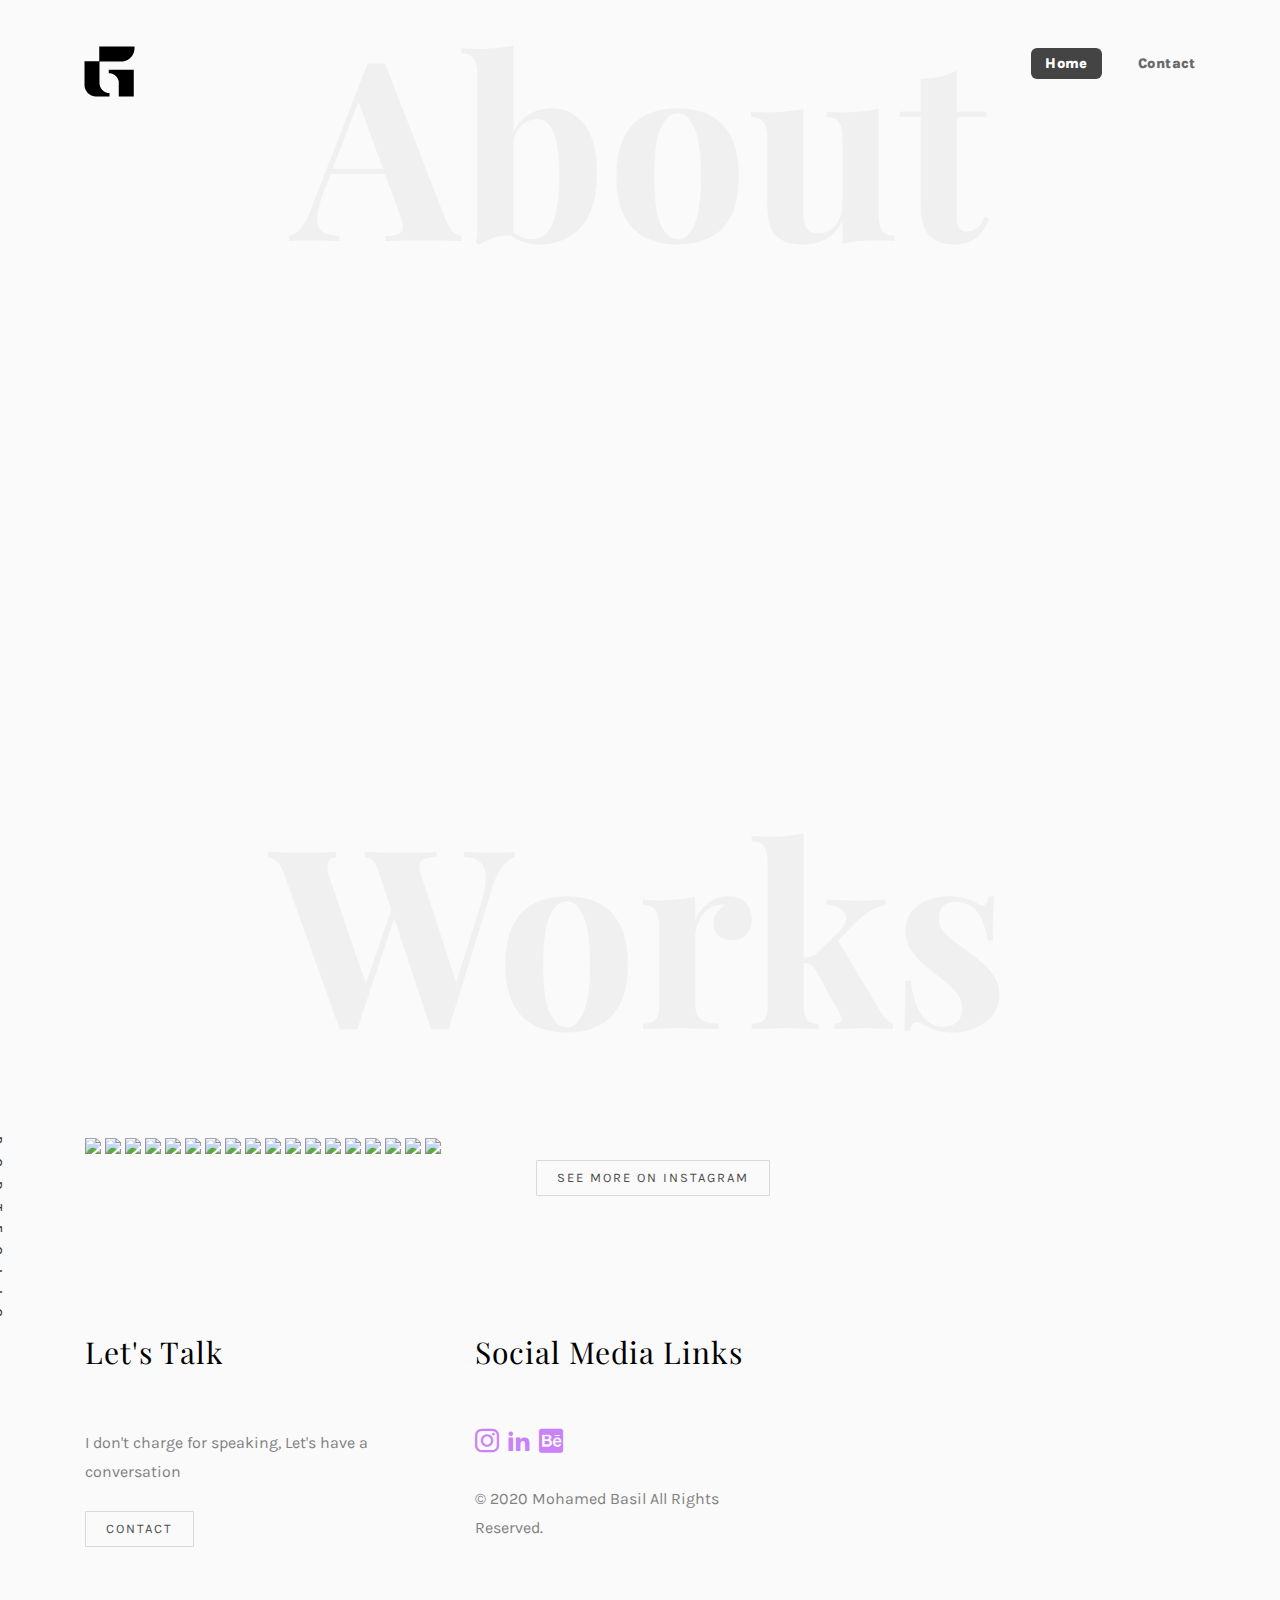
==== index.html @ c0cb6da6 "Update index.html" ====
<!DOCTYPE HTML>
<html>
	<head>
		
	<meta charset="utf-8">
	<meta http-equiv="X-UA-Compatible" content="IE=edge">
	<title>Mohamed Basil Home Page</title>
	<meta name="viewport" content="width=device-width, initial-scale=1">
	<meta name="description" content="" />
	<meta name="keywords" content="" />
	<meta name="author" content="" />

  <!-- Facebook and Twitter integration -->
	<meta property="og:title" content="Sneaker Centric Grphic Design"/>
	<meta property="og:image" content="https://i.ibb.co/F3N2rc2/Capture.jpg"/>
	<meta property="og:url" content=""/>
	<meta property="og:site_name" content=""/>
	<meta property="og:description" content=""/>
	<meta name="twitter:title" content="Sneaker Centric Grphic Design" />
	<meta name="twitter:image" content="https://i.ibb.co/F3N2rc2/Capture.jpg" />
	<meta name="twitter:url" content="" />
	<meta name="twitter:card" content="" />

	<!-- Place favicon.ico and apple-touch-icon.png in the root directory -->
	<link rel="shortcut icon" href="images/favicon.ico">
	<link rel="apple-touch-icon" href="images/Logo.png">
	<link rel="icon" sizes="192x192" href="images/Logo.png">

	<link href="https://fonts.googleapis.com/css?family=Karla:400,700" rel="stylesheet">
	<link href="https://fonts.googleapis.com/css?family=Playfair+Display:400,400i,700" rel="stylesheet">
	
	<!-- Animate.css -->
	<link rel="stylesheet" href="css/animate.css">
	<!-- Icomoon Icon Fonts-->
	<link rel="stylesheet" href="css/icomoon.css">
	<!-- Bootstrap  -->
	<link rel="stylesheet" href="css/bootstrap.css">
	<!-- Owl Carousel -->
	<link rel="stylesheet" href="css/owl.carousel.min.css">
	<link rel="stylesheet" href="css/owl.theme.default.min.css">
	<!-- Magnific Popup -->
	<link rel="stylesheet" href="css/magnific-popup.css">

	<link rel="stylesheet" href="css/style.css">
	
	<!-- Modernizr JS -->
	<script src="js/modernizr-2.6.2.min.js"></script>
	<!-- FOR IE9 below -->
	<!--[if lt IE 9]>
	<script src="js/respond.min.js"></script>
	<![endif]-->

	<!-- Global site tag (gtag.js) - Google Analytics -->
	<script async src="https://www.googletagmanager.com/gtag/js?id=UA-166316386-1"></script>
	<script>
  	window.dataLayer = window.dataLayer || [];
  	function gtag(){dataLayer.push(arguments);}
  	gtag('js', new Date());

  	gtag('config', 'UA-166316386-1');
	</script>
	</head>
	<body>

	<div id="colorlib-page">
		<header>
			<div class="container">
				<div class="row">
					<div class="col-md-12">
						<div class="colorlib-navbar-brand">
							<a class="colorlib-logo" href="#" style="background-image: url(images/Logo.png);">
								</i></span></a>
						</div>
					</div>
				</div>
			</div>
			<div id="header-wrapper">
				<header id="header" class="container">
					<div id="colorlib-page">
						<nav id="nav">
							<ul>
								<li class="current"><a href="index.html">Home</a></li>
								<li><a href="contact.html">Contact</a></li>
							</ul>
						</nav>
					</div>
				</header>
			</div>
		</header>
		
		<div id="colorlib-about">
			<div class="container">
				<div class="row text-center">
					<h2 class="bold">About</h2>
				</div>
				<div class="row row-padded-bottom">
					<div class="col-md-5 animate-box">
						<img class="img-responsive about-img" src="images/crop3.jpg" alt="Sneaker Graphic Design">
					</div>
					<div class="col-md-6 col-md-push-1 animate-box">
						<div class="about-desc">
							<h2><span>Sneaker Centric Graphic Designer</span><span></span></h2>
							<div class="desc">
								<div class="rotate">
									<h2 class="heading">About</h2>
								</div>
								<p>I help create graphics for your sneakers to make sure they get the attention they deserve. Trying out new things daily on my Instagram with the daily poster challenge, Where i design a sneaker poster daily.</p>
								<p class="colorlib-social-icons">
									<a target="_blank" rel="noopener noreferrer" href="https://www.instagram.com/gr.basil/"><i class="icon-instagram"></i><span>&nbsp</span></a>
									<a target="_blank" rel="noopener noreferrer" href="https://www.linkedin.com/in/grbasil"><i class="icon-linkedin2"></i><span>&nbsp</span></a>
									<a target="_blank" rel="noopener noreferrer" href="https://www.behance.net/grbasil"><i class="icon-behance2"></i></a>
								</p>
								<p><a href="contact.html" class="btn btn-primary btn-outline">Contact</a></p>
							</div>
						</div>
					</div>
				</div>
			</div>
		</div>
		<div id="colorlib-blog">
			<div class="container">
				<div class="row text-center">
					<h2 class="bold">Works</h2>
				</div>
				<div class="row">
					<div class="col-md-12 col-md-offset-0 text-center animate-box intro-heading">
						<span>Portfolio</span>
						<h2>Poster Design</h2>
					</div>
				</div>
				<div class="row">
					<div class="col-md-12">
						<div class="rotate">
							<h2 class="heading">Portfolio</h2>
						</div>
					</div>
				</div>
				<div class="imageGrid">
					<link rel="stylesheet" href="style.css">
						<div class="container">
							<div class="gallery">
								<img src="https://i.ibb.co/6ry9Rg5/268a.jpg" class="single-image" />
								<img src="https://i.ibb.co/8KV7S8J/285.jpg" class="single-image" />
								<img src="https://i.ibb.co/3TZhGqx/253.jpg" class="single-image" />
								<img src="https://i.ibb.co/bzPgTB2/241.jpg" class="single-image" />
								<img src="https://i.ibb.co/qpXBv2h/280.jpg" class="single-image" />
								<img src="https://i.ibb.co/qygzGS8/271.jpg" class="single-image" />
								<img src="https://i.ibb.co/dLv6jvG/279.jpg" class="single-image" />
								<img src="https://i.ibb.co/ZSmxcDZ/266.jpg" class="single-image" />
								<img src="https://i.ibb.co/t8QpbRH/275.jpg" class="single-image" />
								<img src="https://i.ibb.co/1zS1pMp/283-5.jpg" class="single-image" />
								<img src="https://i.ibb.co/pP9F5gM/254.jpg" class="single-image" />
								<img src="https://i.ibb.co/Qp6fsYz/273.jpg" class="single-image" />
								<img src="https://i.ibb.co/253wdb7/240.jpg" class="single-image" />
								<img src="https://i.ibb.co/BPNw14G/258.jpg" class="single-image" />
								<img src="https://i.ibb.co/ydW5SSR/281.jpg" class="single-image" />
								<img src="https://i.ibb.co/rFVGjFS/272.jpg" class="single-image" />
								<img src="https://i.ibb.co/NmrJdXz/224.jpg" class="single-image" />
								<img src="https://i.ibb.co/t8YFg33/282.jpg" class="single-image" />
								</div>
								<center><p><a  href="https://www.instagram.com/gr.basil/" class="btn btn-primary btn-outline">See More on Instagram</a></p></center>
						</div>
				</div>
		<footer>
			<div id="footer">
				<div class="container">
					<div class="row">
						<div class="col-md-4 col-pb-sm">
							<div class="row">
								<div class="col-md-10">
									<h2>Let's Talk</h2>
									<p>I don't charge for speaking, Let's have a conversation</p>
									<p><a href="contact.html" class="btn btn-primary btn-outline">Contact</a></p>
								</div>
							</div>
						</div>
						<div class="col-md-4 col-pb-sm">
							<div class="row">
								<div class="col-md-10">
									<h2>Social Media Links</h2>
										<p class="colorlib-social-icons">
											<a target="_blank" rel="noopener noreferrer" href="https://www.instagram.com/gr.basil/"><i class="icon-instagram"></i><span>&nbsp</span></a>
											<a target="_blank" rel="noopener noreferrer" href="www.linkedin.com/in/grbasil"><i class="icon-linkedin2"></i><span>&nbsp</span></a>
											<a target="_blank" rel="noopener noreferrer" href="https://www.behance.net/grbasil"><i class="icon-behance2"></i></a>
										</p>
										<p>© 2020 Mohamed Basil  All Rights Reserved.</p>
								</div>
							</div>
						</div>
					</div>
				</div>
			</div>
			
		</footer>
	
	</div>

	<!-- jQuery -->
	<script src="js/jquery.min.js"></script>
	<!-- jQuery Easing -->
	<script src="js/jquery.easing.1.3.js"></script>
	<!-- Bootstrap -->
	<script src="js/bootstrap.min.js"></script>
	<!-- Waypoints -->
	<script src="js/jquery.waypoints.min.js"></script>
	<!-- Owl Carousel -->
	<script src="js/owl.carousel.min.js"></script>
	<!-- Magnific Popup -->
	<script src="js/jquery.magnific-popup.min.js"></script>
	<script src="js/magnific-popup-options.js"></script>

	<!-- Main JS (Do not remove) -->
	<script src="js/main.js"></script>

	

	</body>
</html>
---- css/icomoon.css ----
@font-face {
  font-family: 'icomoon';
  src:  url('fonts/icomoon.eot?tmere9');
  src:  url('fonts/icomoon.eot?tmere9#iefix') format('embedded-opentype'),
    url('fonts/icomoon.ttf?tmere9') format('truetype'),
    url('fonts/icomoon.woff?tmere9') format('woff'),
    url('fonts/icomoon.svg?tmere9#icomoon') format('svg');
  font-weight: normal;
  font-style: normal;
}

[class^="icon-"], [class*=" icon-"] {
  /* use !important to prevent issues with browser extensions that change fonts */
  font-family: 'icomoon' !important;
  speak: none;
  font-style: normal;
  font-weight: normal;
  font-variant: normal;
  text-transform: none;
  line-height: 1;

  /* Better Font Rendering =========== */
  -webkit-font-smoothing: antialiased;
  -moz-osx-font-smoothing: grayscale;
}

.icon-activity:before {
  content: "\e900";
}
.icon-airplay:before {
  content: "\e901";
}
.icon-alert-circle:before {
  content: "\e902";
}
.icon-alert-octagon:before {
  content: "\e903";
}
.icon-alert-triangle:before {
  content: "\e904";
}
.icon-align-center:before {
  content: "\e905";
}
.icon-align-justify:before {
  content: "\e906";
}
.icon-align-left:before {
  content: "\e907";
}
.icon-align-right:before {
  content: "\e908";
}
.icon-anchor:before {
  content: "\e909";
}
.icon-aperture:before {
  content: "\e90a";
}
.icon-arrow-down3:before {
  content: "\e90b";
}
.icon-arrow-down-circle:before {
  content: "\e90c";
}
.icon-arrow-down-left3:before {
  content: "\e90d";
}
.icon-arrow-down-right3:before {
  content: "\e90e";
}
.icon-arrow-left3:before {
  content: "\e90f";
}
.icon-arrow-left-circle:before {
  content: "\e910";
}
.icon-arrow-right3:before {
  content: "\e911";
}
.icon-arrow-right-circle:before {
  content: "\e912";
}
.icon-arrow-up3:before {
  content: "\e913";
}
.icon-arrow-up-circle:before {
  content: "\e914";
}
.icon-arrow-up-left3:before {
  content: "\e915";
}
.icon-arrow-up-right3:before {
  content: "\e916";
}
.icon-at-sign:before {
  content: "\e917";
}
.icon-award:before {
  content: "\e918";
}
.icon-bar-chart:before {
  content: "\e919";
}
.icon-bar-chart-2:before {
  content: "\e91a";
}
.icon-battery:before {
  content: "\e91b";
}
.icon-battery-charging:before {
  content: "\e91c";
}
.icon-bell2:before {
  content: "\e91d";
}
.icon-bell-off:before {
  content: "\e91e";
}
.icon-bluetooth:before {
  content: "\e91f";
}
.icon-bold2:before {
  content: "\e920";
}
.icon-book2:before {
  content: "\e921";
}
.icon-book-open:before {
  content: "\e922";
}
.icon-bookmark2:before {
  content: "\e923";
}
.icon-box:before {
  content: "\e924";
}
.icon-briefcase2:before {
  content: "\e925";
}
.icon-calendar2:before {
  content: "\e926";
}
.icon-camera2:before {
  content: "\e927";
}
.icon-camera-off:before {
  content: "\e928";
}
.icon-cast:before {
  content: "\e929";
}
.icon-check:before {
  content: "\e92a";
}
.icon-check-circle:before {
  content: "\e92b";
}
.icon-check-square:before {
  content: "\e92c";
}
.icon-chevron-down:before {
  content: "\e92d";
}
.icon-chevron-left:before {
  content: "\e92e";
}
.icon-chevron-right:before {
  content: "\e92f";
}
.icon-chevron-up:before {
  content: "\e930";
}
.icon-chevrons-down:before {
  content: "\e931";
}
.icon-chevrons-left:before {
  content: "\e932";
}
.icon-chevrons-right:before {
  content: "\e933";
}
.icon-chevrons-up:before {
  content: "\e934";
}
.icon-chrome2:before {
  content: "\e935";
}
.icon-circle:before {
  content: "\e936";
}
.icon-clipboard2:before {
  content: "\e937";
}
.icon-clock3:before {
  content: "\e938";
}
.icon-cloud2:before {
  content: "\e939";
}
.icon-cloud-drizzle:before {
  content: "\e93a";
}
.icon-cloud-lightning:before {
  content: "\e93b";
}
.icon-cloud-off:before {
  content: "\e93c";
}
.icon-cloud-rain:before {
  content: "\e93d";
}
.icon-cloud-snow:before {
  content: "\e93e";
}
.icon-code:before {
  content: "\e93f";
}
.icon-codepen2:before {
  content: "\e940";
}
.icon-command2:before {
  content: "\e941";
}
.icon-compass3:before {
  content: "\e942";
}
.icon-copy2:before {
  content: "\e943";
}
.icon-corner-down-left:before {
  content: "\e944";
}
.icon-corner-down-right:before {
  content: "\e945";
}
.icon-corner-left-down:before {
  content: "\e946";
}
.icon-corner-left-up:before {
  content: "\e947";
}
.icon-corner-right-down:before {
  content: "\e948";
}
.icon-corner-right-up:before {
  content: "\e949";
}
.icon-corner-up-left:before {
  content: "\e94a";
}
.icon-corner-up-right:before {
  content: "\e94b";
}
.icon-cpu:before {
  content: "\e94c";
}
.icon-credit-card2:before {
  content: "\e94d";
}
.icon-crop2:before {
  content: "\e94e";
}
.icon-crosshair:before {
  content: "\e94f";
}
.icon-database2:before {
  content: "\e950";
}
.icon-delete:before {
  content: "\e951";
}
.icon-disc:before {
  content: "\e952";
}
.icon-dollar-sign:before {
  content: "\e953";
}
.icon-download4:before {
  content: "\e954";
}
.icon-download-cloud:before {
  content: "\e955";
}
.icon-droplet2:before {
  content: "\e956";
}
.icon-edit:before {
  content: "\e957";
}
.icon-edit-2:before {
  content: "\e958";
}
.icon-edit-3:before {
  content: "\e959";
}
.icon-external-link:before {
  content: "\e95a";
}
.icon-eye2:before {
  content: "\e95b";
}
.icon-eye-off:before {
  content: "\e95c";
}
.icon-facebook3:before {
  content: "\e95d";
}
.icon-fast-forward:before {
  content: "\e95e";
}
.icon-feather:before {
  content: "\e95f";
}
.icon-file:before {
  content: "\e960";
}
.icon-file-minus:before {
  content: "\e961";
}
.icon-file-plus:before {
  content: "\e962";
}
.icon-file-text3:before {
  content: "\e963";
}
.icon-film2:before {
  content: "\e964";
}
.icon-filter2:before {
  content: "\e965";
}
.icon-flag2:before {
  content: "\e966";
}
.icon-folder2:before {
  content: "\e967";
}
.icon-folder-minus2:before {
  content: "\e968";
}
.icon-folder-plus2:before {
  content: "\e969";
}
.icon-git-branch:before {
  content: "\e96a";
}
.icon-git-commit:before {
  content: "\e96b";
}
.icon-git-merge:before {
  content: "\e96c";
}
.icon-git-pull-request:before {
  content: "\e96d";
}
.icon-github2:before {
  content: "\e96e";
}
.icon-gitlab:before {
  content: "\e96f";
}
.icon-globe:before {
  content: "\e970";
}
.icon-grid:before {
  content: "\e971";
}
.icon-hard-drive:before {
  content: "\e972";
}
.icon-hash:before {
  content: "\e973";
}
.icon-headphones2:before {
  content: "\e974";
}
.icon-heart2:before {
  content: "\e975";
}
.icon-help-circle:before {
  content: "\e976";
}
.icon-home4:before {
  content: "\e977";
}
.icon-image2:before {
  content: "\e978";
}
.icon-inbox:before {
  content: "\e979";
}
.icon-info2:before {
  content: "\e97a";
}
.icon-instagram2:before {
  content: "\e97b";
}
.icon-italic2:before {
  content: "\e97c";
}
.icon-layers:before {
  content: "\e97d";
}
.icon-layout:before {
  content: "\e97e";
}
.icon-life-buoy:before {
  content: "\e97f";
}
.icon-link2:before {
  content: "\e980";
}
.icon-link-2:before {
  content: "\e981";
}
.icon-linkedin3:before {
  content: "\e982";
}
.icon-list3:before {
  content: "\e983";
}
.icon-loader:before {
  content: "\e984";
}
.icon-lock2:before {
  content: "\e985";
}
.icon-log-in:before {
  content: "\e986";
}
.icon-log-out:before {
  content: "\e987";
}
.icon-mail5:before {
  content: "\e988";
}
.icon-map3:before {
  content: "\e989";
}
.icon-map-pin:before {
  content: "\e98a";
}
.icon-maximize:before {
  content: "\e98b";
}
.icon-maximize-2:before {
  content: "\e98c";
}
.icon-menu5:before {
  content: "\e98d";
}
.icon-message-circle:before {
  content: "\e98e";
}
.icon-message-square:before {
  content: "\e98f";
}
.icon-mic2:before {
  content: "\e990";
}
.icon-mic-off:before {
  content: "\e991";
}
.icon-minimize:before {
  content: "\e992";
}
.icon-minimize-2:before {
  content: "\e993";
}
.icon-minus2:before {
  content: "\e994";
}
.icon-minus-circle:before {
  content: "\e995";
}
.icon-minus-square:before {
  content: "\e996";
}
.icon-monitor:before {
  content: "\e997";
}
.icon-moon:before {
  content: "\e998";
}
.icon-more-horizontal:before {
  content: "\e999";
}
.icon-more-vertical:before {
  content: "\e99a";
}
.icon-move:before {
  content: "\e99b";
}
.icon-music2:before {
  content: "\e99c";
}
.icon-navigation:before {
  content: "\e99d";
}
.icon-navigation-2:before {
  content: "\e99e";
}
.icon-octagon:before {
  content: "\e99f";
}
.icon-package:before {
  content: "\e9a0";
}
.icon-paperclip:before {
  content: "\e9a1";
}
.icon-pause3:before {
  content: "\e9a2";
}
.icon-pause-circle:before {
  content: "\e9a3";
}
.icon-percent:before {
  content: "\e9a4";
}
.icon-phone2:before {
  content: "\e9a5";
}
.icon-phone-call:before {
  content: "\e9a6";
}
.icon-phone-forwarded:before {
  content: "\e9a7";
}
.icon-phone-incoming:before {
  content: "\e9a8";
}
.icon-phone-missed:before {
  content: "\e9a9";
}
.icon-phone-off:before {
  content: "\e9aa";
}
.icon-phone-outgoing:before {
  content: "\e9ab";
}
.icon-pie-chart2:before {
  content: "\e9ac";
}
.icon-play4:before {
  content: "\e9ad";
}
.icon-play-circle:before {
  content: "\e9ae";
}
.icon-plus2:before {
  content: "\e9af";
}
.icon-plus-circle:before {
  content: "\e9b0";
}
.icon-plus-square:before {
  content: "\e9b1";
}
.icon-pocket:before {
  content: "\e9b2";
}
.icon-power2:before {
  content: "\e9b3";
}
.icon-printer2:before {
  content: "\e9b4";
}
.icon-radio:before {
  content: "\e9b5";
}
.icon-refresh-ccw:before {
  content: "\e9b6";
}
.icon-refresh-cw:before {
  content: "\e9b7";
}
.icon-repeat:before {
  content: "\e9b8";
}
.icon-rewind:before {
  content: "\e9b9";
}
.icon-rotate-ccw:before {
  content: "\e9ba";
}
.icon-rotate-cw:before {
  content: "\e9bb";
}
.icon-rss3:before {
  content: "\e9bc";
}
.icon-save:before {
  content: "\e9bd";
}
.icon-scissors2:before {
  content: "\e9be";
}
.icon-search2:before {
  content: "\e9bf";
}
.icon-send:before {
  content: "\e9c0";
}
.icon-server:before {
  content: "\e9c1";
}
.icon-settings:before {
  content: "\e9c2";
}
.icon-share3:before {
  content: "\e9c3";
}
.icon-share-2:before {
  content: "\e9c4";
}
.icon-shield2:before {
  content: "\e9c5";
}
.icon-shield-off:before {
  content: "\e9c6";
}
.icon-shopping-bag:before {
  content: "\e9c7";
}
.icon-shopping-cart:before {
  content: "\e9c8";
}
.icon-shuffle2:before {
  content: "\e9c9";
}
.icon-sidebar:before {
  content: "\e9ca";
}
.icon-skip-back:before {
  content: "\e9cb";
}
.icon-skip-forward:before {
  content: "\e9cc";
}
.icon-slack:before {
  content: "\e9cd";
}
.icon-slash:before {
  content: "\e9ce";
}
.icon-sliders:before {
  content: "\e9cf";
}
.icon-smartphone:before {
  content: "\e9d0";
}
.icon-speaker:before {
  content: "\e9d1";
}
.icon-square:before {
  content: "\e9d2";
}
.icon-star:before {
  content: "\e9d3";
}
.icon-stop-circle:before {
  content: "\e9d4";
}
.icon-sun2:before {
  content: "\e9d5";
}
.icon-sunrise:before {
  content: "\e9d6";
}
.icon-sunset:before {
  content: "\e9d7";
}
.icon-tablet2:before {
  content: "\e9d8";
}
.icon-tag:before {
  content: "\e9d9";
}
.icon-target2:before {
  content: "\e9da";
}
.icon-terminal2:before {
  content: "\e9db";
}
.icon-thermometer:before {
  content: "\e9dc";
}
.icon-thumbs-down:before {
  content: "\e9dd";
}
.icon-thumbs-up:before {
  content: "\e9de";
}
.icon-toggle-left:before {
  content: "\e9df";
}
.icon-toggle-right:before {
  content: "\e9e0";
}
.icon-trash:before {
  content: "\e9e1";
}
.icon-trash-2:before {
  content: "\e9e2";
}
.icon-trending-down:before {
  content: "\e9e3";
}
.icon-trending-up:before {
  content: "\e9e4";
}
.icon-triangle:before {
  content: "\e9e5";
}
.icon-truck2:before {
  content: "\e9e6";
}
.icon-tv2:before {
  content: "\e9e7";
}
.icon-twitter2:before {
  content: "\e9e8";
}
.icon-type:before {
  content: "\e9e9";
}
.icon-umbrella:before {
  content: "\e9ea";
}
.icon-underline2:before {
  content: "\e9eb";
}
.icon-unlock:before {
  content: "\e9ec";
}
.icon-upload4:before {
  content: "\e9ed";
}
.icon-upload-cloud:before {
  content: "\e9ee";
}
.icon-user2:before {
  content: "\e9ef";
}
.icon-user-check2:before {
  content: "\e9f0";
}
.icon-user-minus2:before {
  content: "\e9f1";
}
.icon-user-plus2:before {
  content: "\e9f2";
}
.icon-user-x:before {
  content: "\e9f3";
}
.icon-users2:before {
  content: "\e9f4";
}
.icon-video:before {
  content: "\e9f5";
}
.icon-video-off:before {
  content: "\e9f6";
}
.icon-voicemail:before {
  content: "\e9f7";
}
.icon-volume:before {
  content: "\e9f8";
}
.icon-volume-1:before {
  content: "\e9f9";
}
.icon-volume-2:before {
  content: "\e9fa";
}
.icon-volume-x:before {
  content: "\e9fb";
}
.icon-watch:before {
  content: "\e9fc";
}
.icon-wifi:before {
  content: "\e9fd";
}
.icon-wifi-off:before {
  content: "\e9fe";
}
.icon-wind:before {
  content: "\e9ff";
}
.icon-x:before {
  content: "\ea00";
}
.icon-x-circle:before {
  content: "\ea01";
}
.icon-x-square:before {
  content: "\ea02";
}
.icon-zap:before {
  content: "\ea03";
}
.icon-zap-off:before {
  content: "\ea04";
}
.icon-zoom-in2:before {
  content: "\ea05";
}
.icon-zoom-out2:before {
  content: "\ea06";
}
.icon-times:before {
  content: "\ea07";
}
.icon-tick:before {
  content: "\ea08";
}
.icon-plus3:before {
  content: "\ea09";
}
.icon-minus3:before {
  content: "\ea0a";
}
.icon-equals:before {
  content: "\ea0b";
}
.icon-divide:before {
  content: "\ea0c";
}
.icon-chevron-right2:before {
  content: "\ea0d";
}
.icon-chevron-left2:before {
  content: "\ea0e";
}
.icon-arrow-right-thick:before {
  content: "\ea0f";
}
.icon-arrow-left-thick:before {
  content: "\ea10";
}
.icon-th-small:before {
  content: "\ea11";
}
.icon-th-menu:before {
  content: "\ea12";
}
.icon-th-list:before {
  content: "\ea13";
}
.icon-th-large:before {
  content: "\ea14";
}
.icon-home5:before {
  content: "\ea15";
}
.icon-arrow-forward:before {
  content: "\ea16";
}
.icon-arrow-back:before {
  content: "\ea17";
}
.icon-rss4:before {
  content: "\ea18";
}
.icon-location3:before {
  content: "\ea19";
}
.icon-link3:before {
  content: "\ea1a";
}
.icon-image3:before {
  content: "\ea1b";
}
.icon-arrow-up-thick:before {
  content: "\ea1c";
}
.icon-arrow-down-thick:before {
  content: "\ea1d";
}
.icon-starburst:before {
  content: "\ea1e";
}
.icon-starburst-outline:before {
  content: "\ea1f";
}
.icon-star2:before {
  content: "\ea20";
}
.icon-flow-children:before {
  content: "\ea21";
}
.icon-export:before {
  content: "\ea22";
}
.icon-delete2:before {
  content: "\ea23";
}
.icon-delete-outline:before {
  content: "\ea24";
}
.icon-cloud-storage:before {
  content: "\ea25";
}
.icon-wi-fi:before {
  content: "\ea26";
}
.icon-heart3:before {
  content: "\ea27";
}
.icon-flash:before {
  content: "\ea28";
}
.icon-cancel:before {
  content: "\ea29";
}
.icon-backspace:before {
  content: "\ea2a";
}
.icon-attachment2:before {
  content: "\ea2b";
}
.icon-arrow-move:before {
  content: "\ea2c";
}
.icon-warning2:before {
  content: "\ea2d";
}
.icon-user3:before {
  content: "\ea2e";
}
.icon-radar:before {
  content: "\ea2f";
}
.icon-lock-open:before {
  content: "\ea30";
}
.icon-lock-closed:before {
  content: "\ea31";
}
.icon-location-arrow:before {
  content: "\ea32";
}
.icon-info3:before {
  content: "\ea33";
}
.icon-user-delete:before {
  content: "\ea34";
}
.icon-user-add:before {
  content: "\ea35";
}
.icon-media-pause:before {
  content: "\ea36";
}
.icon-group:before {
  content: "\ea37";
}
.icon-chart-pie:before {
  content: "\ea38";
}
.icon-chart-line:before {
  content: "\ea39";
}
.icon-chart-bar:before {
  content: "\ea3a";
}
.icon-chart-area:before {
  content: "\ea3b";
}
.icon-video2:before {
  content: "\ea3c";
}
.icon-point-of-interest:before {
  content: "\ea3d";
}
.icon-infinity:before {
  content: "\ea3e";
}
.icon-globe2:before {
  content: "\ea3f";
}
.icon-eye3:before {
  content: "\ea40";
}
.icon-cog2:before {
  content: "\ea41";
}
.icon-camera3:before {
  content: "\ea42";
}
.icon-upload5:before {
  content: "\ea43";
}
.icon-scissors3:before {
  content: "\ea44";
}
.icon-refresh:before {
  content: "\ea45";
}
.icon-pin:before {
  content: "\ea46";
}
.icon-key3:before {
  content: "\ea47";
}
.icon-info-large:before {
  content: "\ea48";
}
.icon-eject2:before {
  content: "\ea49";
}
.icon-download5:before {
  content: "\ea4a";
}
.icon-zoom:before {
  content: "\ea4b";
}
.icon-zoom-out3:before {
  content: "\ea4c";
}
.icon-zoom-in3:before {
  content: "\ea4d";
}
.icon-sort-numerically:before {
  content: "\ea4e";
}
.icon-sort-alphabetically:before {
  content: "\ea4f";
}
.icon-input-checked:before {
  content: "\ea50";
}
.icon-calender:before {
  content: "\ea51";
}
.icon-world:before {
  content: "\ea52";
}
.icon-notes:before {
  content: "\ea53";
}
.icon-code2:before {
  content: "\ea54";
}
.icon-arrow-sync:before {
  content: "\ea55";
}
.icon-arrow-shuffle:before {
  content: "\ea56";
}
.icon-arrow-repeat:before {
  content: "\ea57";
}
.icon-arrow-minimise:before {
  content: "\ea58";
}
.icon-arrow-maximise:before {
  content: "\ea59";
}
.icon-arrow-loop:before {
  content: "\ea5a";
}
.icon-anchor2:before {
  content: "\ea5b";
}
.icon-spanner:before {
  content: "\ea5c";
}
.icon-puzzle:before {
  content: "\ea5d";
}
.icon-power3:before {
  content: "\ea5e";
}
.icon-plane:before {
  content: "\ea5f";
}
.icon-pi:before {
  content: "\ea60";
}
.icon-phone3:before {
  content: "\ea61";
}
.icon-microphone:before {
  content: "\ea62";
}
.icon-media-rewind:before {
  content: "\ea63";
}
.icon-flag3:before {
  content: "\ea64";
}
.icon-adjust-brightness:before {
  content: "\ea65";
}
.icon-waves:before {
  content: "\ea66";
}
.icon-social-twitter:before {
  content: "\ea67";
}
.icon-social-facebook:before {
  content: "\ea68";
}
.icon-social-dribbble:before {
  content: "\ea69";
}
.icon-media-stop:before {
  content: "\ea6a";
}
.icon-media-record:before {
  content: "\ea6b";
}
.icon-media-play:before {
  content: "\ea6c";
}
.icon-media-fast-forward:before {
  content: "\ea6d";
}
.icon-media-eject:before {
  content: "\ea6e";
}
.icon-social-vimeo:before {
  content: "\ea6f";
}
.icon-social-tumbler:before {
  content: "\ea70";
}
.icon-social-skype:before {
  content: "\ea71";
}
.icon-social-pinterest:before {
  content: "\ea72";
}
.icon-social-linkedin:before {
  content: "\ea73";
}
.icon-social-last-fm:before {
  content: "\ea74";
}
.icon-social-github:before {
  content: "\ea75";
}
.icon-social-flickr:before {
  content: "\ea76";
}
.icon-at:before {
  content: "\ea77";
}
.icon-times-outline:before {
  content: "\ea78";
}
.icon-plus-outline:before {
  content: "\ea79";
}
.icon-minus-outline:before {
  content: "\ea7a";
}
.icon-tick-outline:before {
  content: "\ea7b";
}
.icon-th-large-outline:before {
  content: "\ea7c";
}
.icon-equals-outline:before {
  content: "\ea7d";
}
.icon-divide-outline:before {
  content: "\ea7e";
}
.icon-chevron-right-outline:before {
  content: "\ea7f";
}
.icon-chevron-left-outline:before {
  content: "\ea80";
}
.icon-arrow-right-outline:before {
  content: "\ea81";
}
.icon-arrow-left-outline:before {
  content: "\ea82";
}
.icon-th-small-outline:before {
  content: "\ea83";
}
.icon-th-menu-outline:before {
  content: "\ea84";
}
.icon-th-list-outline:before {
  content: "\ea85";
}
.icon-news:before {
  content: "\ea86";
}
.icon-home-outline:before {
  content: "\ea87";
}
.icon-arrow-up-outline:before {
  content: "\ea88";
}
.icon-arrow-forward-outline:before {
  content: "\ea89";
}
.icon-arrow-down-outline:before {
  content: "\ea8a";
}
.icon-arrow-back-outline:before {
  content: "\ea8b";
}
.icon-trash2:before {
  content: "\ea8c";
}
.icon-rss-outline:before {
  content: "\ea8d";
}
.icon-message:before {
  content: "\ea8e";
}
.icon-location-outline:before {
  content: "\ea8f";
}
.icon-link-outline:before {
  content: "\ea90";
}
.icon-image-outline:before {
  content: "\ea91";
}
.icon-export-outline:before {
  content: "\ea92";
}
.icon-cross2:before {
  content: "\ea93";
}
.icon-wi-fi-outline:before {
  content: "\ea94";
}
.icon-star-outline:before {
  content: "\ea95";
}
.icon-media-pause-outline:before {
  content: "\ea96";
}
.icon-mail6:before {
  content: "\ea97";
}
.icon-heart-outline:before {
  content: "\ea98";
}
.icon-flash-outline:before {
  content: "\ea99";
}
.icon-cancel-outline:before {
  content: "\ea9a";
}
.icon-beaker:before {
  content: "\ea9b";
}
.icon-arrow-move-outline:before {
  content: "\ea9c";
}
.icon-watch2:before {
  content: "\ea9d";
}
.icon-warning-outline:before {
  content: "\ea9e";
}
.icon-time:before {
  content: "\ea9f";
}
.icon-radar-outline:before {
  content: "\eaa0";
}
.icon-lock-open-outline:before {
  content: "\eaa1";
}
.icon-location-arrow-outline:before {
  content: "\eaa2";
}
.icon-info-outline:before {
  content: "\eaa3";
}
.icon-backspace-outline:before {
  content: "\eaa4";
}
.icon-attachment-outline:before {
  content: "\eaa5";
}
.icon-user-outline:before {
  content: "\eaa6";
}
.icon-user-delete-outline:before {
  content: "\eaa7";
}
.icon-user-add-outline:before {
  content: "\eaa8";
}
.icon-lock-closed-outline:before {
  content: "\eaa9";
}
.icon-group-outline:before {
  content: "\eaaa";
}
.icon-chart-pie-outline:before {
  content: "\eaab";
}
.icon-chart-line-outline:before {
  content: "\eaac";
}
.icon-chart-bar-outline:before {
  content: "\eaad";
}
.icon-chart-area-outline:before {
  content: "\eaae";
}
.icon-video-outline:before {
  content: "\eaaf";
}
.icon-point-of-interest-outline:before {
  content: "\eab0";
}
.icon-map4:before {
  content: "\eab1";
}
.icon-key-outline:before {
  content: "\eab2";
}
.icon-infinity-outline:before {
  content: "\eab3";
}
.icon-globe-outline:before {
  content: "\eab4";
}
.icon-eye-outline:before {
  content: "\eab5";
}
.icon-cog-outline:before {
  content: "\eab6";
}
.icon-camera-outline:before {
  content: "\eab7";
}
.icon-upload-outline:before {
  content: "\eab8";
}
.icon-support:before {
  content: "\eab9";
}
.icon-scissors-outline:before {
  content: "\eaba";
}
.icon-refresh-outline:before {
  content: "\eabb";
}
.icon-info-large-outline:before {
  content: "\eabc";
}
.icon-eject-outline:before {
  content: "\eabd";
}
.icon-download-outline:before {
  content: "\eabe";
}
.icon-battery-mid:before {
  content: "\eabf";
}
.icon-battery-low:before {
  content: "\eac0";
}
.icon-battery-high:before {
  content: "\eac1";
}
.icon-zoom-outline:before {
  content: "\eac2";
}
.icon-zoom-out-outline:before {
  content: "\eac3";
}
.icon-zoom-in-outline:before {
  content: "\eac4";
}
.icon-tag2:before {
  content: "\eac5";
}
.icon-tabs-outline:before {
  content: "\eac6";
}
.icon-pin-outline:before {
  content: "\eac7";
}
.icon-message-typing:before {
  content: "\eac8";
}
.icon-directions:before {
  content: "\eac9";
}
.icon-battery-full:before {
  content: "\eaca";
}
.icon-battery-charge:before {
  content: "\eacb";
}
.icon-pipette:before {
  content: "\eacc";
}
.icon-pencil3:before {
  content: "\eacd";
}
.icon-folder3:before {
  content: "\eace";
}
.icon-folder-delete:before {
  content: "\eacf";
}
.icon-folder-add:before {
  content: "\ead0";
}
.icon-edit2:before {
  content: "\ead1";
}
.icon-document:before {
  content: "\ead2";
}
.icon-document-delete:before {
  content: "\ead3";
}
.icon-document-add:before {
  content: "\ead4";
}
.icon-brush:before {
  content: "\ead5";
}
.icon-thumbs-up2:before {
  content: "\ead6";
}
.icon-thumbs-down2:before {
  content: "\ead7";
}
.icon-pen2:before {
  content: "\ead8";
}
.icon-sort-numerically-outline:before {
  content: "\ead9";
}
.icon-sort-alphabetically-outline:before {
  content: "\eada";
}
.icon-social-last-fm-circular:before {
  content: "\eadb";
}
.icon-social-github-circular:before {
  content: "\eadc";
}
.icon-compass4:before {
  content: "\eadd";
}
.icon-bookmark3:before {
  content: "\eade";
}
.icon-input-checked-outline:before {
  content: "\eadf";
}
.icon-code-outline:before {
  content: "\eae0";
}
.icon-calender-outline:before {
  content: "\eae1";
}
.icon-business-card:before {
  content: "\eae2";
}
.icon-arrow-up4:before {
  content: "\eae3";
}
.icon-arrow-sync-outline:before {
  content: "\eae4";
}
.icon-arrow-right4:before {
  content: "\eae5";
}
.icon-arrow-repeat-outline:before {
  content: "\eae6";
}
.icon-arrow-loop-outline:before {
  content: "\eae7";
}
.icon-arrow-left4:before {
  content: "\eae8";
}
.icon-flow-switch:before {
  content: "\eae9";
}
.icon-flow-parallel:before {
  content: "\eaea";
}
.icon-flow-merge:before {
  content: "\eaeb";
}
.icon-document-text:before {
  content: "\eaec";
}
.icon-clipboard3:before {
  content: "\eaed";
}
.icon-calculator2:before {
  content: "\eaee";
}
.icon-arrow-minimise-outline:before {
  content: "\eaef";
}
.icon-arrow-maximise-outline:before {
  content: "\eaf0";
}
.icon-arrow-down4:before {
  content: "\eaf1";
}
.icon-gift2:before {
  content: "\eaf2";
}
.icon-film3:before {
  content: "\eaf3";
}
.icon-database3:before {
  content: "\eaf4";
}
.icon-bell3:before {
  content: "\eaf5";
}
.icon-anchor-outline:before {
  content: "\eaf6";
}
.icon-adjust-contrast:before {
  content: "\eaf7";
}
.icon-world-outline:before {
  content: "\eaf8";
}
.icon-shopping-bag2:before {
  content: "\eaf9";
}
.icon-power-outline:before {
  content: "\eafa";
}
.icon-notes-outline:before {
  content: "\eafb";
}
.icon-device-tablet:before {
  content: "\eafc";
}
.icon-device-phone:before {
  content: "\eafd";
}
.icon-device-laptop:before {
  content: "\eafe";
}
.icon-device-desktop:before {
  content: "\eaff";
}
.icon-briefcase3:before {
  content: "\eb00";
}
.icon-stopwatch2:before {
  content: "\eb01";
}
.icon-spanner-outline:before {
  content: "\eb02";
}
.icon-puzzle-outline:before {
  content: "\eb03";
}
.icon-printer3:before {
  content: "\eb04";
}
.icon-pi-outline:before {
  content: "\eb05";
}
.icon-lightbulb:before {
  content: "\eb06";
}
.icon-flag-outline:before {
  content: "\eb07";
}
.icon-contacts:before {
  content: "\eb08";
}
.icon-archive:before {
  content: "\eb09";
}
.icon-weather-stormy:before {
  content: "\eb0a";
}
.icon-weather-shower:before {
  content: "\eb0b";
}
.icon-weather-partly-sunny:before {
  content: "\eb0c";
}
.icon-weather-downpour:before {
  content: "\eb0d";
}
.icon-weather-cloudy:before {
  content: "\eb0e";
}
.icon-plane-outline:before {
  content: "\eb0f";
}
.icon-phone-outline:before {
  content: "\eb10";
}
.icon-microphone-outline:before {
  content: "\eb11";
}
.icon-weather-windy:before {
  content: "\eb12";
}
.icon-weather-windy-cloudy:before {
  content: "\eb13";
}
.icon-weather-sunny:before {
  content: "\eb14";
}
.icon-weather-snow:before {
  content: "\eb15";
}
.icon-weather-night:before {
  content: "\eb16";
}
.icon-media-stop-outline:before {
  content: "\eb17";
}
.icon-media-rewind-outline:before {
  content: "\eb18";
}
.icon-media-record-outline:before {
  content: "\eb19";
}
.icon-media-play-outline:before {
  content: "\eb1a";
}
.icon-media-fast-forward-outline:before {
  content: "\eb1b";
}
.icon-media-eject-outline:before {
  content: "\eb1c";
}
.icon-wine:before {
  content: "\eb1d";
}
.icon-waves-outline:before {
  content: "\eb1e";
}
.icon-ticket2:before {
  content: "\eb1f";
}
.icon-tags:before {
  content: "\eb20";
}
.icon-plug:before {
  content: "\eb21";
}
.icon-headphones3:before {
  content: "\eb22";
}
.icon-credit-card3:before {
  content: "\eb23";
}
.icon-coffee:before {
  content: "\eb24";
}
.icon-book3:before {
  content: "\eb25";
}
.icon-beer:before {
  content: "\eb26";
}
.icon-volume2:before {
  content: "\eb27";
}
.icon-volume-up:before {
  content: "\eb28";
}
.icon-volume-mute3:before {
  content: "\eb29";
}
.icon-volume-down:before {
  content: "\eb2a";
}
.icon-social-vimeo-circular:before {
  content: "\eb2b";
}
.icon-social-twitter-circular:before {
  content: "\eb2c";
}
.icon-social-pinterest-circular:before {
  content: "\eb2d";
}
.icon-social-linkedin-circular:before {
  content: "\eb2e";
}
.icon-social-facebook-circular:before {
  content: "\eb2f";
}
.icon-social-dribbble-circular:before {
  content: "\eb30";
}
.icon-tree2:before {
  content: "\eb31";
}
.icon-thermometer2:before {
  content: "\eb32";
}
.icon-social-tumbler-circular:before {
  content: "\eb33";
}
.icon-social-skype-outline:before {
  content: "\eb34";
}
.icon-social-flickr-circular:before {
  content: "\eb35";
}
.icon-social-at-circular:before {
  content: "\eb36";
}
.icon-shopping-cart2:before {
  content: "\eb37";
}
.icon-messages:before {
  content: "\eb38";
}
.icon-leaf2:before {
  content: "\eb39";
}
.icon-feather2:before {
  content: "\eb3a";
}
.icon-box2:before {
  content: "\eb3b";
}
.icon-write:before {
  content: "\eb3c";
}
.icon-clock4:before {
  content: "\eb3d";
}
.icon-reply2:before {
  content: "\eb3e";
}
.icon-reply-all:before {
  content: "\eb3f";
}
.icon-forward4:before {
  content: "\eb40";
}
.icon-flag4:before {
  content: "\eb41";
}
.icon-search3:before {
  content: "\eb42";
}
.icon-trash3:before {
  content: "\eb43";
}
.icon-envelope:before {
  content: "\eb44";
}
.icon-bubble3:before {
  content: "\eb45";
}
.icon-bubbles5:before {
  content: "\eb46";
}
.icon-user4:before {
  content: "\eb47";
}
.icon-users3:before {
  content: "\eb48";
}
.icon-cloud3:before {
  content: "\eb49";
}
.icon-download6:before {
  content: "\eb4a";
}
.icon-upload6:before {
  content: "\eb4b";
}
.icon-rain:before {
  content: "\eb4c";
}
.icon-sun3:before {
  content: "\eb4d";
}
.icon-moon2:before {
  content: "\eb4e";
}
.icon-bell4:before {
  content: "\eb4f";
}
.icon-folder4:before {
  content: "\eb50";
}
.icon-pin2:before {
  content: "\eb51";
}
.icon-sound:before {
  content: "\eb52";
}
.icon-microphone2:before {
  content: "\eb53";
}
.icon-camera4:before {
  content: "\eb54";
}
.icon-image4:before {
  content: "\eb55";
}
.icon-cog3:before {
  content: "\eb56";
}
.icon-calendar3:before {
  content: "\eb57";
}
.icon-book4:before {
  content: "\eb58";
}
.icon-map-marker:before {
  content: "\eb59";
}
.icon-store:before {
  content: "\eb5a";
}
.icon-support2:before {
  content: "\eb5b";
}
.icon-tag3:before {
  content: "\eb5c";
}
.icon-heart4:before {
  content: "\eb5d";
}
.icon-video-camera2:before {
  content: "\eb5e";
}
.icon-trophy2:before {
  content: "\eb5f";
}
.icon-cart2:before {
  content: "\eb60";
}
.icon-eye4:before {
  content: "\eb61";
}
.icon-cancel2:before {
  content: "\eb62";
}
.icon-chart:before {
  content: "\eb63";
}
.icon-target3:before {
  content: "\eb64";
}
.icon-printer4:before {
  content: "\eb65";
}
.icon-location4:before {
  content: "\eb66";
}
.icon-bookmark4:before {
  content: "\eb67";
}
.icon-monitor2:before {
  content: "\eb68";
}
.icon-cross3:before {
  content: "\eb69";
}
.icon-plus4:before {
  content: "\eb6a";
}
.icon-left:before {
  content: "\eb6b";
}
.icon-up:before {
  content: "\eb6c";
}
.icon-browser:before {
  content: "\eb6d";
}
.icon-windows2:before {
  content: "\eb6e";
}
.icon-switch2:before {
  content: "\eb6f";
}
.icon-dashboard:before {
  content: "\eb70";
}
.icon-play5:before {
  content: "\eb71";
}
.icon-fast-forward2:before {
  content: "\eb72";
}
.icon-next3:before {
  content: "\eb73";
}
.icon-refresh2:before {
  content: "\eb74";
}
.icon-film4:before {
  content: "\eb75";
}
.icon-home6:before {
  content: "\eb76";
}
.icon-home:before {
  content: "\eb77";
}
.icon-home2:before {
  content: "\eb78";
}
.icon-home3:before {
  content: "\eb79";
}
.icon-office:before {
  content: "\eb7a";
}
.icon-newspaper:before {
  content: "\eb7b";
}
.icon-pencil:before {
  content: "\eb7c";
}
.icon-pencil2:before {
  content: "\eb7d";
}
.icon-quill:before {
  content: "\eb7e";
}
.icon-pen:before {
  content: "\eb7f";
}
.icon-blog:before {
  content: "\eb80";
}
.icon-eyedropper:before {
  content: "\eb81";
}
.icon-droplet:before {
  content: "\eb82";
}
.icon-paint-format:before {
  content: "\eb83";
}
.icon-image:before {
  content: "\eb84";
}
.icon-images:before {
  content: "\eb85";
}
.icon-camera:before {
  content: "\eb86";
}
.icon-headphones:before {
  content: "\eb87";
}
.icon-music:before {
  content: "\eb88";
}
.icon-play:before {
  content: "\eb89";
}
.icon-film:before {
  content: "\eb8a";
}
.icon-video-camera:before {
  content: "\eb8b";
}
.icon-dice:before {
  content: "\eb8c";
}
.icon-pacman:before {
  content: "\eb8d";
}
.icon-spades:before {
  content: "\eb8e";
}
.icon-clubs:before {
  content: "\eb8f";
}
.icon-diamonds:before {
  content: "\eb90";
}
.icon-bullhorn:before {
  content: "\eb91";
}
.icon-connection:before {
  content: "\eb92";
}
.icon-podcast:before {
  content: "\eb93";
}
.icon-feed:before {
  content: "\eb94";
}
.icon-mic:before {
  content: "\eb95";
}
.icon-book:before {
  content: "\eb96";
}
.icon-books:before {
  content: "\eb97";
}
.icon-library:before {
  content: "\eb98";
}
.icon-file-text:before {
  content: "\eb99";
}
.icon-profile:before {
  content: "\eb9a";
}
.icon-file-empty:before {
  content: "\eb9b";
}
.icon-files-empty:before {
  content: "\eb9c";
}
.icon-file-text2:before {
  content: "\eb9d";
}
.icon-file-picture:before {
  content: "\eb9e";
}
.icon-file-music:before {
  content: "\eb9f";
}
.icon-file-play:before {
  content: "\eba0";
}
.icon-file-video:before {
  content: "\eba1";
}
.icon-file-zip:before {
  content: "\eba2";
}
.icon-copy:before {
  content: "\eba3";
}
.icon-paste:before {
  content: "\eba4";
}
.icon-stack:before {
  content: "\eba5";
}
.icon-folder:before {
  content: "\eba6";
}
.icon-folder-open:before {
  content: "\eba7";
}
.icon-folder-plus:before {
  content: "\eba8";
}
.icon-folder-minus:before {
  content: "\eba9";
}
.icon-folder-download:before {
  content: "\ebaa";
}
.icon-folder-upload:before {
  content: "\ebab";
}
.icon-price-tag:before {
  content: "\ebac";
}
.icon-price-tags:before {
  content: "\ebad";
}
.icon-barcode:before {
  content: "\ebae";
}
.icon-qrcode:before {
  content: "\ebaf";
}
.icon-ticket:before {
  content: "\ebb0";
}
.icon-cart:before {
  content: "\ebb1";
}
.icon-coin-dollar:before {
  content: "\ebb2";
}
.icon-coin-euro:before {
  content: "\ebb3";
}
.icon-coin-pound:before {
  content: "\ebb4";
}
.icon-coin-yen:before {
  content: "\ebb5";
}
.icon-credit-card:before {
  content: "\ebb6";
}
.icon-calculator:before {
  content: "\ebb7";
}
.icon-lifebuoy:before {
  content: "\ebb8";
}
.icon-phone:before {
  content: "\ebb9";
}
.icon-phone-hang-up:before {
  content: "\ebba";
}
.icon-address-book:before {
  content: "\ebbb";
}
.icon-envelop:before {
  content: "\ebbc";
}
.icon-pushpin:before {
  content: "\ebbd";
}
.icon-location:before {
  content: "\ebbe";
}
.icon-location2:before {
  content: "\ebbf";
}
.icon-compass:before {
  content: "\ebc0";
}
.icon-compass2:before {
  content: "\ebc1";
}
.icon-map:before {
  content: "\ebc2";
}
.icon-map2:before {
  content: "\ebc3";
}
.icon-history:before {
  content: "\ebc4";
}
.icon-clock:before {
  content: "\ebc5";
}
.icon-clock2:before {
  content: "\ebc6";
}
.icon-alarm:before {
  content: "\ebc7";
}
.icon-bell:before {
  content: "\ebc8";
}
.icon-stopwatch:before {
  content: "\ebc9";
}
.icon-calendar:before {
  content: "\ebca";
}
.icon-printer:before {
  content: "\ebcb";
}
.icon-keyboard:before {
  content: "\ebcc";
}
.icon-display:before {
  content: "\ebcd";
}
.icon-laptop:before {
  content: "\ebce";
}
.icon-mobile:before {
  content: "\ebcf";
}
.icon-mobile2:before {
  content: "\ebd0";
}
.icon-tablet:before {
  content: "\ebd1";
}
.icon-tv:before {
  content: "\ebd2";
}
.icon-drawer:before {
  content: "\ebd3";
}
.icon-drawer2:before {
  content: "\ebd4";
}
.icon-box-add:before {
  content: "\ebd5";
}
.icon-box-remove:before {
  content: "\ebd6";
}
.icon-download:before {
  content: "\ebd7";
}
.icon-upload:before {
  content: "\ebd8";
}
.icon-floppy-disk:before {
  content: "\ebd9";
}
.icon-drive:before {
  content: "\ebda";
}
.icon-database:before {
  content: "\ebdb";
}
.icon-undo:before {
  content: "\ebdc";
}
.icon-redo:before {
  content: "\ebdd";
}
.icon-undo2:before {
  content: "\ebde";
}
.icon-redo2:before {
  content: "\ebdf";
}
.icon-forward:before {
  content: "\ebe0";
}
.icon-reply:before {
  content: "\ebe1";
}
.icon-bubble:before {
  content: "\ebe2";
}
.icon-bubbles:before {
  content: "\ebe3";
}
.icon-bubbles2:before {
  content: "\ebe4";
}
.icon-bubble2:before {
  content: "\ebe5";
}
.icon-bubbles3:before {
  content: "\ebe6";
}
.icon-bubbles4:before {
  content: "\ebe7";
}
.icon-user:before {
  content: "\ebe8";
}
.icon-users:before {
  content: "\ebe9";
}
.icon-user-plus:before {
  content: "\ebea";
}
.icon-user-minus:before {
  content: "\ebeb";
}
.icon-user-check:before {
  content: "\ebec";
}
.icon-user-tie:before {
  content: "\ebed";
}
.icon-quotes-left:before {
  content: "\ebee";
}
.icon-quotes-right:before {
  content: "\ebef";
}
.icon-hour-glass:before {
  content: "\ebf0";
}
.icon-spinner:before {
  content: "\ebf1";
}
.icon-spinner2:before {
  content: "\ebf2";
}
.icon-spinner3:before {
  content: "\ebf3";
}
.icon-spinner4:before {
  content: "\ebf4";
}
.icon-spinner5:before {
  content: "\ebf5";
}
.icon-spinner6:before {
  content: "\ebf6";
}
.icon-spinner7:before {
  content: "\ebf7";
}
.icon-spinner8:before {
  content: "\ebf8";
}
.icon-spinner9:before {
  content: "\ebf9";
}
.icon-spinner10:before {
  content: "\ebfa";
}
.icon-spinner11:before {
  content: "\ebfb";
}
.icon-binoculars:before {
  content: "\ebfc";
}
.icon-search:before {
  content: "\ebfd";
}
.icon-zoom-in:before {
  content: "\ebfe";
}
.icon-zoom-out:before {
  content: "\ebff";
}
.icon-enlarge:before {
  content: "\ec00";
}
.icon-shrink:before {
  content: "\ec01";
}
.icon-enlarge2:before {
  content: "\ec02";
}
.icon-shrink2:before {
  content: "\ec03";
}
.icon-key:before {
  content: "\ec04";
}
.icon-key2:before {
  content: "\ec05";
}
.icon-lock:before {
  content: "\ec06";
}
.icon-unlocked:before {
  content: "\ec07";
}
.icon-wrench:before {
  content: "\ec08";
}
.icon-equalizer:before {
  content: "\ec09";
}
.icon-equalizer2:before {
  content: "\ec0a";
}
.icon-cog:before {
  content: "\ec0b";
}
.icon-cogs:before {
  content: "\ec0c";
}
.icon-hammer:before {
  content: "\ec0d";
}
.icon-magic-wand:before {
  content: "\ec0e";
}
.icon-aid-kit:before {
  content: "\ec0f";
}
.icon-bug:before {
  content: "\ec10";
}
.icon-pie-chart:before {
  content: "\ec11";
}
.icon-stats-dots:before {
  content: "\ec12";
}
.icon-stats-bars:before {
  content: "\ec13";
}
.icon-stats-bars2:before {
  content: "\ec14";
}
.icon-trophy:before {
  content: "\ec15";
}
.icon-gift:before {
  content: "\ec16";
}
.icon-glass:before {
  content: "\ec17";
}
.icon-glass2:before {
  content: "\ec18";
}
.icon-mug:before {
  content: "\ec19";
}
.icon-spoon-knife:before {
  content: "\ec1a";
}
.icon-leaf:before {
  content: "\ec1b";
}
.icon-rocket:before {
  content: "\ec1c";
}
.icon-meter:before {
  content: "\ec1d";
}
.icon-meter2:before {
  content: "\ec1e";
}
.icon-hammer2:before {
  content: "\ec1f";
}
.icon-fire:before {
  content: "\ec20";
}
.icon-lab:before {
  content: "\ec21";
}
.icon-magnet:before {
  content: "\ec22";
}
.icon-bin:before {
  content: "\ec23";
}
.icon-bin2:before {
  content: "\ec24";
}
.icon-briefcase:before {
  content: "\ec25";
}
.icon-airplane:before {
  content: "\ec26";
}
.icon-truck:before {
  content: "\ec27";
}
.icon-road:before {
  content: "\ec28";
}
.icon-accessibility:before {
  content: "\ec29";
}
.icon-target:before {
  content: "\ec2a";
}
.icon-shield:before {
  content: "\ec2b";
}
.icon-power:before {
  content: "\ec2c";
}
.icon-switch:before {
  content: "\ec2d";
}
.icon-power-cord:before {
  content: "\ec2e";
}
.icon-clipboard:before {
  content: "\ec2f";
}
.icon-list-numbered:before {
  content: "\ec30";
}
.icon-list:before {
  content: "\ec31";
}
.icon-list2:before {
  content: "\ec32";
}
.icon-tree:before {
  content: "\ec33";
}
.icon-menu:before {
  content: "\ec34";
}
.icon-menu2:before {
  content: "\ec35";
}
.icon-menu3:before {
  content: "\ec36";
}
.icon-menu4:before {
  content: "\ec37";
}
.icon-cloud:before {
  content: "\ec38";
}
.icon-cloud-download:before {
  content: "\ec39";
}
.icon-cloud-upload:before {
  content: "\ec3a";
}
.icon-cloud-check:before {
  content: "\ec3b";
}
.icon-download2:before {
  content: "\ec3c";
}
.icon-upload2:before {
  content: "\ec3d";
}
.icon-download3:before {
  content: "\ec3e";
}
.icon-upload3:before {
  content: "\ec3f";
}
.icon-sphere:before {
  content: "\ec40";
}
.icon-earth:before {
  content: "\ec41";
}
.icon-link:before {
  content: "\ec42";
}
.icon-flag:before {
  content: "\ec43";
}
.icon-attachment:before {
  content: "\ec44";
}
.icon-eye:before {
  content: "\ec45";
}
.icon-eye-plus:before {
  content: "\ec46";
}
.icon-eye-minus:before {
  content: "\ec47";
}
.icon-eye-blocked:before {
  content: "\ec48";
}
.icon-bookmark:before {
  content: "\ec49";
}
.icon-bookmarks:before {
  content: "\ec4a";
}
.icon-sun:before {
  content: "\ec4b";
}
.icon-contrast:before {
  content: "\ec4c";
}
.icon-brightness-contrast:before {
  content: "\ec4d";
}
.icon-star-empty:before {
  content: "\ec4e";
}
.icon-star-half:before {
  content: "\ec4f";
}
.icon-star-full:before {
  content: "\ec50";
}
.icon-heart:before {
  content: "\ec51";
}
.icon-heart-broken:before {
  content: "\ec52";
}
.icon-man:before {
  content: "\ec53";
}
.icon-woman:before {
  content: "\ec54";
}
.icon-man-woman:before {
  content: "\ec55";
}
.icon-happy:before {
  content: "\ec56";
}
.icon-happy2:before {
  content: "\ec57";
}
.icon-smile:before {
  content: "\ec58";
}
.icon-smile2:before {
  content: "\ec59";
}
.icon-tongue:before {
  content: "\ec5a";
}
.icon-tongue2:before {
  content: "\ec5b";
}
.icon-sad:before {
  content: "\ec5c";
}
.icon-sad2:before {
  content: "\ec5d";
}
.icon-wink:before {
  content: "\ec5e";
}
.icon-wink2:before {
  content: "\ec5f";
}
.icon-grin:before {
  content: "\ec60";
}
.icon-grin2:before {
  content: "\ec61";
}
.icon-cool:before {
  content: "\ec62";
}
.icon-cool2:before {
  content: "\ec63";
}
.icon-angry:before {
  content: "\ec64";
}
.icon-angry2:before {
  content: "\ec65";
}
.icon-evil:before {
  content: "\ec66";
}
.icon-evil2:before {
  content: "\ec67";
}
.icon-shocked:before {
  content: "\ec68";
}
.icon-shocked2:before {
  content: "\ec69";
}
.icon-baffled:before {
  content: "\ec6a";
}
.icon-baffled2:before {
  content: "\ec6b";
}
.icon-confused:before {
  content: "\ec6c";
}
.icon-confused2:before {
  content: "\ec6d";
}
.icon-neutral:before {
  content: "\ec6e";
}
.icon-neutral2:before {
  content: "\ec6f";
}
.icon-hipster:before {
  content: "\ec70";
}
.icon-hipster2:before {
  content: "\ec71";
}
.icon-wondering:before {
  content: "\ec72";
}
.icon-wondering2:before {
  content: "\ec73";
}
.icon-sleepy:before {
  content: "\ec74";
}
.icon-sleepy2:before {
  content: "\ec75";
}
.icon-frustrated:before {
  content: "\ec76";
}
.icon-frustrated2:before {
  content: "\ec77";
}
.icon-crying:before {
  content: "\ec78";
}
.icon-crying2:before {
  content: "\ec79";
}
.icon-point-up:before {
  content: "\ec7a";
}
.icon-point-right:before {
  content: "\ec7b";
}
.icon-point-down:before {
  content: "\ec7c";
}
.icon-point-left:before {
  content: "\ec7d";
}
.icon-warning:before {
  content: "\ec7e";
}
.icon-notification:before {
  content: "\ec7f";
}
.icon-question:before {
  content: "\ec80";
}
.icon-plus:before {
  content: "\ec81";
}
.icon-minus:before {
  content: "\ec82";
}
.icon-info:before {
  content: "\ec83";
}
.icon-cancel-circle:before {
  content: "\ec84";
}
.icon-blocked:before {
  content: "\ec85";
}
.icon-cross:before {
  content: "\ec86";
}
.icon-checkmark:before {
  content: "\ec87";
}
.icon-checkmark2:before {
  content: "\ec88";
}
.icon-spell-check:before {
  content: "\ec89";
}
.icon-enter:before {
  content: "\ec8a";
}
.icon-exit:before {
  content: "\ec8b";
}
.icon-play2:before {
  content: "\ec8c";
}
.icon-pause:before {
  content: "\ec8d";
}
.icon-stop:before {
  content: "\ec8e";
}
.icon-previous:before {
  content: "\ec8f";
}
.icon-next:before {
  content: "\ec90";
}
.icon-backward:before {
  content: "\ec91";
}
.icon-forward2:before {
  content: "\ec92";
}
.icon-play3:before {
  content: "\ec93";
}
.icon-pause2:before {
  content: "\ec94";
}
.icon-stop2:before {
  content: "\ec95";
}
.icon-backward2:before {
  content: "\ec96";
}
.icon-forward3:before {
  content: "\ec97";
}
.icon-first:before {
  content: "\ec98";
}
.icon-last:before {
  content: "\ec99";
}
.icon-previous2:before {
  content: "\ec9a";
}
.icon-next2:before {
  content: "\ec9b";
}
.icon-eject:before {
  content: "\ec9c";
}
.icon-volume-high:before {
  content: "\ec9d";
}
.icon-volume-medium:before {
  content: "\ec9e";
}
.icon-volume-low:before {
  content: "\ec9f";
}
.icon-volume-mute:before {
  content: "\eca0";
}
.icon-volume-mute2:before {
  content: "\eca1";
}
.icon-volume-increase:before {
  content: "\eca2";
}
.icon-volume-decrease:before {
  content: "\eca3";
}
.icon-loop:before {
  content: "\eca4";
}
.icon-loop2:before {
  content: "\eca5";
}
.icon-infinite:before {
  content: "\eca6";
}
.icon-shuffle:before {
  content: "\eca7";
}
.icon-arrow-up-left:before {
  content: "\eca8";
}
.icon-arrow-up:before {
  content: "\eca9";
}
.icon-arrow-up-right:before {
  content: "\ecaa";
}
.icon-arrow-right:before {
  content: "\ecab";
}
.icon-arrow-down-right:before {
  content: "\ecac";
}
.icon-arrow-down:before {
  content: "\ecad";
}
.icon-arrow-down-left:before {
  content: "\ecae";
}
.icon-arrow-left:before {
  content: "\ecaf";
}
.icon-arrow-up-left2:before {
  content: "\ecb0";
}
.icon-arrow-up2:before {
  content: "\ecb1";
}
.icon-arrow-up-right2:before {
  content: "\ecb2";
}
.icon-arrow-right2:before {
  content: "\ecb3";
}
.icon-arrow-down-right2:before {
  content: "\ecb4";
}
.icon-arrow-down2:before {
  content: "\ecb5";
}
.icon-arrow-down-left2:before {
  content: "\ecb6";
}
.icon-arrow-left2:before {
  content: "\ecb7";
}
.icon-circle-up:before {
  content: "\ecb8";
}
.icon-circle-right:before {
  content: "\ecb9";
}
.icon-circle-down:before {
  content: "\ecba";
}
.icon-circle-left:before {
  content: "\ecbb";
}
.icon-tab:before {
  content: "\ecbc";
}
.icon-move-up:before {
  content: "\ecbd";
}
.icon-move-down:before {
  content: "\ecbe";
}
.icon-sort-alpha-asc:before {
  content: "\ecbf";
}
.icon-sort-alpha-desc:before {
  content: "\ecc0";
}
.icon-sort-numeric-asc:before {
  content: "\ecc1";
}
.icon-sort-numberic-desc:before {
  content: "\ecc2";
}
.icon-sort-amount-asc:before {
  content: "\ecc3";
}
.icon-sort-amount-desc:before {
  content: "\ecc4";
}
.icon-command:before {
  content: "\ecc5";
}
.icon-shift:before {
  content: "\ecc6";
}
.icon-ctrl:before {
  content: "\ecc7";
}
.icon-opt:before {
  content: "\ecc8";
}
.icon-checkbox-checked:before {
  content: "\ecc9";
}
.icon-checkbox-unchecked:before {
  content: "\ecca";
}
.icon-radio-checked:before {
  content: "\eccb";
}
.icon-radio-checked2:before {
  content: "\eccc";
}
.icon-radio-unchecked:before {
  content: "\eccd";
}
.icon-crop:before {
  content: "\ecce";
}
.icon-make-group:before {
  content: "\eccf";
}
.icon-ungroup:before {
  content: "\ecd0";
}
.icon-scissors:before {
  content: "\ecd1";
}
.icon-filter:before {
  content: "\ecd2";
}
.icon-font:before {
  content: "\ecd3";
}
.icon-ligature:before {
  content: "\ecd4";
}
.icon-ligature2:before {
  content: "\ecd5";
}
.icon-text-height:before {
  content: "\ecd6";
}
.icon-text-width:before {
  content: "\ecd7";
}
.icon-font-size:before {
  content: "\ecd8";
}
.icon-bold:before {
  content: "\ecd9";
}
.icon-underline:before {
  content: "\ecda";
}
.icon-italic:before {
  content: "\ecdb";
}
.icon-strikethrough:before {
  content: "\ecdc";
}
.icon-omega:before {
  content: "\ecdd";
}
.icon-sigma:before {
  content: "\ecde";
}
.icon-page-break:before {
  content: "\ecdf";
}
.icon-superscript:before {
  content: "\ece0";
}
.icon-subscript:before {
  content: "\ece1";
}
.icon-superscript2:before {
  content: "\ece2";
}
.icon-subscript2:before {
  content: "\ece3";
}
.icon-text-color:before {
  content: "\ece4";
}
.icon-pagebreak:before {
  content: "\ece5";
}
.icon-clear-formatting:before {
  content: "\ece6";
}
.icon-table:before {
  content: "\ece7";
}
.icon-table2:before {
  content: "\ece8";
}
.icon-insert-template:before {
  content: "\ece9";
}
.icon-pilcrow:before {
  content: "\ecea";
}
.icon-ltr:before {
  content: "\eceb";
}
.icon-rtl:before {
  content: "\ecec";
}
.icon-section:before {
  content: "\eced";
}
.icon-paragraph-left:before {
  content: "\ecee";
}
.icon-paragraph-center:before {
  content: "\ecef";
}
.icon-paragraph-right:before {
  content: "\ecf0";
}
.icon-paragraph-justify:before {
  content: "\ecf1";
}
.icon-indent-increase:before {
  content: "\ecf2";
}
.icon-indent-decrease:before {
  content: "\ecf3";
}
.icon-share:before {
  content: "\ecf4";
}
.icon-new-tab:before {
  content: "\ecf5";
}
.icon-embed:before {
  content: "\ecf6";
}
.icon-embed2:before {
  content: "\ecf7";
}
.icon-terminal:before {
  content: "\ecf8";
}
.icon-share2:before {
  content: "\ecf9";
}
.icon-mail:before {
  content: "\ecfa";
}
.icon-mail2:before {
  content: "\ecfb";
}
.icon-mail3:before {
  content: "\ecfc";
}
.icon-mail4:before {
  content: "\ecfd";
}
.icon-amazon:before {
  content: "\ecfe";
}
.icon-google:before {
  content: "\ecff";
}
.icon-google2:before {
  content: "\ed00";
}
.icon-google3:before {
  content: "\ed01";
}
.icon-google-plus:before {
  content: "\ed02";
}
.icon-google-plus2:before {
  content: "\ed03";
}
.icon-google-plus3:before {
  content: "\ed04";
}
.icon-hangouts:before {
  content: "\ed05";
}
.icon-google-drive:before {
  content: "\ed06";
}
.icon-facebook:before {
  content: "\ed07";
}
.icon-facebook2:before {
  content: "\ed08";
}
.icon-instagram:before {
  content: "\ed09";
}
.icon-whatsapp:before {
  content: "\ed0a";
}
.icon-spotify:before {
  content: "\ed0b";
}
.icon-telegram:before {
  content: "\ed0c";
}
.icon-twitter:before {
  content: "\ed0d";
}
.icon-vine:before {
  content: "\ed0e";
}
.icon-vk:before {
  content: "\ed0f";
}
.icon-renren:before {
  content: "\ed10";
}
.icon-sina-weibo:before {
  content: "\ed11";
}
.icon-rss:before {
  content: "\ed12";
}
.icon-rss2:before {
  content: "\ed13";
}
.icon-youtube:before {
  content: "\ed14";
}
.icon-youtube2:before {
  content: "\ed15";
}
.icon-twitch:before {
  content: "\ed16";
}
.icon-vimeo:before {
  content: "\ed17";
}
.icon-vimeo2:before {
  content: "\ed18";
}
.icon-lanyrd:before {
  content: "\ed19";
}
.icon-flickr:before {
  content: "\ed1a";
}
.icon-flickr2:before {
  content: "\ed1b";
}
.icon-flickr3:before {
  content: "\ed1c";
}
.icon-flickr4:before {
  content: "\ed1d";
}
.icon-dribbble:before {
  content: "\ed1e";
}
.icon-behance:before {
  content: "\ed1f";
}
.icon-behance2:before {
  content: "\ed20";
}
.icon-deviantart:before {
  content: "\ed21";
}
.icon-500px:before {
  content: "\ed22";
}
.icon-steam:before {
  content: "\ed23";
}
.icon-steam2:before {
  content: "\ed24";
}
.icon-dropbox:before {
  content: "\ed25";
}
.icon-onedrive:before {
  content: "\ed26";
}
.icon-github:before {
  content: "\ed27";
}
.icon-npm:before {
  content: "\ed28";
}
.icon-basecamp:before {
  content: "\ed29";
}
.icon-trello:before {
  content: "\ed2a";
}
.icon-wordpress:before {
  content: "\ed2b";
}
.icon-joomla:before {
  content: "\ed2c";
}
.icon-ello:before {
  content: "\ed2d";
}
.icon-blogger:before {
  content: "\ed2e";
}
.icon-blogger2:before {
  content: "\ed2f";
}
.icon-tumblr:before {
  content: "\ed30";
}
.icon-tumblr2:before {
  content: "\ed31";
}
.icon-yahoo:before {
  content: "\ed32";
}
.icon-yahoo2:before {
  content: "\ed33";
}
.icon-tux:before {
  content: "\ed34";
}
.icon-appleinc:before {
  content: "\ed35";
}
.icon-finder:before {
  content: "\ed36";
}
.icon-android:before {
  content: "\ed37";
}
.icon-windows:before {
  content: "\ed38";
}
.icon-windows8:before {
  content: "\ed39";
}
.icon-soundcloud:before {
  content: "\ed3a";
}
.icon-soundcloud2:before {
  content: "\ed3b";
}
.icon-skype:before {
  content: "\ed3c";
}
.icon-reddit:before {
  content: "\ed3d";
}
.icon-hackernews:before {
  content: "\ed3e";
}
.icon-wikipedia:before {
  content: "\ed3f";
}
.icon-linkedin:before {
  content: "\ed40";
}
.icon-linkedin2:before {
  content: "\ed41";
}
.icon-lastfm:before {
  content: "\ed42";
}
.icon-lastfm2:before {
  content: "\ed43";
}
.icon-delicious:before {
  content: "\ed44";
}
.icon-stumbleupon:before {
  content: "\ed45";
}
.icon-stumbleupon2:before {
  content: "\ed46";
}
.icon-stackoverflow:before {
  content: "\ed47";
}
.icon-pinterest:before {
  content: "\ed48";
}
.icon-pinterest2:before {
  content: "\ed49";
}
.icon-xing:before {
  content: "\ed4a";
}
.icon-xing2:before {
  content: "\ed4b";
}
.icon-flattr:before {
  content: "\ed4c";
}
.icon-foursquare:before {
  content: "\ed4d";
}
.icon-yelp:before {
  content: "\ed4e";
}
.icon-paypal:before {
  content: "\ed4f";
}
.icon-chrome:before {
  content: "\ed50";
}
.icon-firefox:before {
  content: "\ed51";
}
.icon-IE:before {
  content: "\ed52";
}
.icon-edge:before {
  content: "\ed53";
}
.icon-safari:before {
  content: "\ed54";
}
.icon-opera:before {
  content: "\ed55";
}
.icon-file-pdf:before {
  content: "\ed56";
}
.icon-file-openoffice:before {
  content: "\ed57";
}
.icon-file-word:before {
  content: "\ed58";
}
.icon-file-excel:before {
  content: "\ed59";
}
.icon-libreoffice:before {
  content: "\ed5a";
}
.icon-html-five:before {
  content: "\ed5b";
}
.icon-html-five2:before {
  content: "\ed5c";
}
.icon-css3:before {
  content: "\ed5d";
}
.icon-git:before {
  content: "\ed5e";
}
.icon-codepen:before {
  content: "\ed5f";
}
.icon-svg:before {
  content: "\ed60";
}
.icon-IcoMoon:before {
  content: "\ed61";
}
.icon-mobile3:before {
  content: "\e000";
}
.icon-laptop2:before {
  content: "\e001";
}
.icon-desktop:before {
  content: "\e002";
}
.icon-tablet3:before {
  content: "\e003";
}
.icon-phone4:before {
  content: "\e004";
}
.icon-document2:before {
  content: "\e005";
}
.icon-documents:before {
  content: "\e006";
}
.icon-search4:before {
  content: "\e007";
}
.icon-clipboard4:before {
  content: "\e008";
}
.icon-newspaper2:before {
  content: "\e009";
}
.icon-notebook:before {
  content: "\e00a";
}
.icon-book-open2:before {
  content: "\e00b";
}
.icon-browser2:before {
  content: "\e00c";
}
.icon-calendar4:before {
  content: "\e00d";
}
.icon-presentation:before {
  content: "\e00e";
}
.icon-picture:before {
  content: "\e00f";
}
.icon-pictures:before {
  content: "\e010";
}
.icon-video3:before {
  content: "\e011";
}
.icon-camera5:before {
  content: "\e012";
}
.icon-printer5:before {
  content: "\e013";
}
.icon-toolbox:before {
  content: "\e014";
}
.icon-briefcase4:before {
  content: "\e015";
}
.icon-wallet:before {
  content: "\e016";
}
.icon-gift3:before {
  content: "\e017";
}
.icon-bargraph:before {
  content: "\e018";
}
.icon-grid2:before {
  content: "\e019";
}
.icon-expand:before {
  content: "\e01a";
}
.icon-focus:before {
  content: "\e01b";
}
.icon-edit3:before {
  content: "\e01c";
}
.icon-adjustments:before {
  content: "\e01d";
}
.icon-ribbon:before {
  content: "\e01e";
}
.icon-hourglass:before {
  content: "\e01f";
}
.icon-lock3:before {
  content: "\e020";
}
.icon-megaphone:before {
  content: "\e021";
}
.icon-shield3:before {
  content: "\e022";
}
.icon-trophy3:before {
  content: "\e023";
}
.icon-flag5:before {
  content: "\e024";
}
.icon-map5:before {
  content: "\e025";
}
.icon-puzzle2:before {
  content: "\e026";
}
.icon-basket:before {
  content: "\e027";
}
.icon-envelope2:before {
  content: "\e028";
}
.icon-streetsign:before {
  content: "\e029";
}
.icon-telescope:before {
  content: "\e02a";
}
.icon-gears:before {
  content: "\e02b";
}
.icon-key4:before {
  content: "\e02c";
}
.icon-paperclip2:before {
  content: "\e02d";
}
.icon-attachment3:before {
  content: "\e02e";
}
.icon-pricetags:before {
  content: "\e02f";
}
.icon-lightbulb2:before {
  content: "\e030";
}
.icon-layers2:before {
  content: "\e031";
}
.icon-pencil4:before {
  content: "\e032";
}
.icon-tools:before {
  content: "\e033";
}
.icon-tools-2:before {
  content: "\e034";
}
.icon-scissors4:before {
  content: "\e035";
}
.icon-paintbrush:before {
  content: "\e036";
}
.icon-magnifying-glass:before {
  content: "\e037";
}
.icon-circle-compass:before {
  content: "\e038";
}
.icon-linegraph:before {
  content: "\e039";
}
.icon-mic3:before {
  content: "\e03a";
}
.icon-strategy:before {
  content: "\e03b";
}
.icon-beaker2:before {
  content: "\e03c";
}
.icon-caution:before {
  content: "\e03d";
}
.icon-recycle:before {
  content: "\e03e";
}
.icon-anchor3:before {
  content: "\e03f";
}
.icon-profile-male:before {
  content: "\e040";
}
.icon-profile-female:before {
  content: "\e041";
}
.icon-bike:before {
  content: "\e042";
}
.icon-wine2:before {
  content: "\e043";
}
.icon-hotairballoon:before {
  content: "\e044";
}
.icon-globe3:before {
  content: "\e045";
}
.icon-genius:before {
  content: "\e046";
}
.icon-map-pin2:before {
  content: "\e047";
}
.icon-dial:before {
  content: "\e048";
}
.icon-chat:before {
  content: "\e049";
}
.icon-heart5:before {
  content: "\e04a";
}
.icon-cloud4:before {
  content: "\e04b";
}
.icon-upload7:before {
  content: "\e04c";
}
.icon-download7:before {
  content: "\e04d";
}
.icon-target4:before {
  content: "\e04e";
}
.icon-hazardous:before {
  content: "\e04f";
}
.icon-piechart:before {
  content: "\e050";
}
.icon-speedometer:before {
  content: "\e051";
}
.icon-global:before {
  content: "\e052";
}
.icon-compass5:before {
  content: "\e053";
}
.icon-lifesaver:before {
  content: "\e054";
}
.icon-clock5:before {
  content: "\e055";
}
.icon-aperture2:before {
  content: "\e056";
}
.icon-quote:before {
  content: "\e057";
}
.icon-scope:before {
  content: "\e058";
}
.icon-alarmclock:before {
  content: "\e059";
}
.icon-refresh3:before {
  content: "\e05a";
}
.icon-happy3:before {
  content: "\e05b";
}
.icon-sad3:before {
  content: "\e05c";
}
.icon-facebook4:before {
  content: "\e05d";
}
.icon-twitter3:before {
  content: "\e05e";
}
.icon-googleplus:before {
  content: "\e05f";
}
.icon-rss5:before {
  content: "\e060";
}
.icon-tumblr3:before {
  content: "\e061";
}
.icon-linkedin4:before {
  content: "\e062";
}
.icon-dribbble2:before {
  content: "\e063";
}
.icon-heart6:before {
  content: "\ed62";
}
.icon-cloud5:before {
  content: "\ed63";
}
.icon-star3:before {
  content: "\ed64";
}
.icon-tv3:before {
  content: "\ed65";
}
.icon-sound2:before {
  content: "\ed66";
}
.icon-video4:before {
  content: "\ed67";
}
.icon-trash4:before {
  content: "\ed68";
}
.icon-user5:before {
  content: "\ed69";
}
.icon-key5:before {
  content: "\ed6a";
}
.icon-search5:before {
  content: "\ed6b";
}
.icon-settings2:before {
  content: "\ed6c";
}
.icon-camera6:before {
  content: "\ed6d";
}
.icon-tag4:before {
  content: "\ed6e";
}
.icon-lock4:before {
  content: "\ed6f";
}
.icon-bulb:before {
  content: "\ed70";
}
.icon-pen3:before {
  content: "\ed71";
}
.icon-diamond:before {
  content: "\ed72";
}
.icon-display2:before {
  content: "\ed73";
}
.icon-location5:before {
  content: "\ed74";
}
.icon-eye5:before {
  content: "\ed75";
}
.icon-bubble4:before {
  content: "\ed76";
}
.icon-stack2:before {
  content: "\ed77";
}
.icon-cup:before {
  content: "\ed78";
}
.icon-phone5:before {
  content: "\ed79";
}
.icon-news2:before {
  content: "\ed7a";
}
.icon-mail7:before {
  content: "\ed7b";
}
.icon-like:before {
  content: "\ed7c";
}
.icon-photo:before {
  content: "\ed7d";
}
.icon-note:before {
  content: "\ed7e";
}
.icon-clock6:before {
  content: "\ed7f";
}
.icon-paperplane:before {
  content: "\ed80";
}
.icon-params:before {
  content: "\ed81";
}
.icon-banknote:before {
  content: "\ed82";
}
.icon-data:before {
  content: "\ed83";
}
.icon-music3:before {
  content: "\ed84";
}
.icon-megaphone2:before {
  content: "\ed85";
}
.icon-study:before {
  content: "\ed86";
}
.icon-lab2:before {
  content: "\ed87";
}
.icon-food:before {
  content: "\ed88";
}
.icon-t-shirt:before {
  content: "\ed89";
}
.icon-fire2:before {
  content: "\ed8a";
}
.icon-clip:before {
  content: "\ed8b";
}
.icon-shop:before {
  content: "\ed8c";
}
.icon-calendar5:before {
  content: "\ed8d";
}
.icon-wallet2:before {
  content: "\ed8e";
}
.icon-vynil:before {
  content: "\ed8f";
}
.icon-truck3:before {
  content: "\ed90";
}
.icon-world2:before {
  content: "\ed91";
}
---- css/style.css ----
@font-face {
  font-family: 'icomoon';
  src: url("../fonts/icomoon/icomoon.eot?srf3rx");
  src: url("../fonts/icomoon/icomoon.eot?srf3rx#iefix") format("embedded-opentype"), url("../fonts/icomoon/icomoon.ttf?srf3rx") format("truetype"), url("../fonts/icomoon/icomoon.woff?srf3rx") format("woff"), url("../fonts/icomoon/icomoon.svg?srf3rx#icomoon") format("svg");
  font-weight: normal;
  font-style: normal; }
body {
  font-family: "Karla", Arial, sans-serif;
  line-height: 1.8;
  font-size: 16px;
  font-weight: 400;
  background: #fafafa;
  color: gray; }
  body.menu-show {
    overflow: hidden;
    position: fixed;
    height: 100%;
    width: 100%; }
    

#colorlib-wrapper {
  height: 100%;
  width: 100%;
  overflow: hidden; }
  #colorlib-wrapper > div {
    width: 100%;
    height: 100%;
    overflow-y: hidden; }
    #header-wrapper {
      padding: 4.5em 0 3em 0;
    }

    #nav {
      position: absolute;
      right: 0;
      top: 0;
      font-size: 0.9em;
    }
  
      #nav ul {
        list-style: none;
        padding-left: 0;
      }
  
        #nav ul li {
          float: left;
          line-height: 4.5em;
          padding-left: 1.5em;
        }
  
          #nav ul li a, #nav ul li span {
            -moz-transition: background-color .25s ease-in-out;
            -webkit-transition: background-color .25s ease-in-out;
            -ms-transition: background-color .25s ease-in-out;
            transition: background-color .25s ease-in-out;
            font-weight: 800;
            letter-spacing: 0.025em;
            color: #696969;
            text-decoration: none;
            border-radius: 6px;
            padding: 0.5em 1em 0.5em 1em;
          }
  
          #nav ul li > ul {
            display: none;
          }
  
          #nav ul li:hover a, #nav ul li:hover span {
            background: #fff;
          }
  
          #nav ul li.active a, #nav ul li.active span {
            background: #fff;
          }
  
          #nav ul li.current a {
            background: #444;
            color: #fff;
          }

          #navToggle {
            -moz-backface-visibility: hidden;
            -webkit-backface-visibility: hidden;
            -ms-backface-visibility: hidden;
            backface-visibility: hidden;
            -moz-transition: -moz-transform 0.5s ease;
            -webkit-transition: -webkit-transform 0.5s ease;
            -ms-transition: -ms-transform 0.5s ease;
            transition: transform 0.5s ease;
            display: block;
            height: 44px;
            left: 0;
            position: fixed;
            top: 0;
            width: 100%;
            z-index: 10001;
          }
    
            #navToggle .toggle {
              text-decoration: none;
              width: 70px;
              height: 50px;
              opacity: 0.35;
            }
    
              #navToggle .toggle:before {
                -moz-osx-font-smoothing: grayscale;
                -webkit-font-smoothing: antialiased;
                display: inline-block;
                font-style: normal;
                font-variant: normal;
                text-rendering: auto;
                line-height: 1;
                text-transform: none !important;
                font-family: 'Font Awesome 5 Free';
                font-weight: 900;
              }
    
              #navToggle .toggle:before {
                display: inline-block;
                text-decoration: none;
                position: absolute;
                left: 6px;
                top: 6px;
                background: rgba(0, 0, 0, 0.5);
                width: 58px;
                height: 38px;
                border-radius: 6px;
                content: '\f0c9';
                color: #fff;
                text-align: center;
                line-height: 38px;
                font-size: 20px;
              }
    
              #navToggle .toggle:active {
                opacity: 0.75;
              }
    
          #navPanel {
            -moz-backface-visibility: hidden;
            -webkit-backface-visibility: hidden;
            -ms-backface-visibility: hidden;
            backface-visibility: hidden;
            -moz-transform: translateX(-275px);
            -webkit-transform: translateX(-275px);
            -ms-transform: translateX(-275px);
            transform: translateX(-275px);
            -moz-transition: -moz-transform 0.5s ease;
            -webkit-transition: -webkit-transform 0.5s ease;
            -ms-transition: -ms-transform 0.5s ease;
            transition: transform 0.5s ease;
            display: block;
            height: 100%;
            left: 0;
            overflow-y: auto;
            position: fixed;
            top: 0;
            width: 275px;
            z-index: 10002;
            background: #fff;
            box-shadow: inset -3px 0px 0px 0px #dfdfdf;
            padding: 0 23px 0 20px;
          }
    
            #navPanel .link {
              display: block;
              text-decoration: none;
              height: 54px;
              line-height: 54px;
              border-top: solid 1px #e8e8e8;
              color: #696969;
            }
    
              #navPanel .link:first-child {
                border-top: 0;
              }
    
            #navPanel .indent-1 {
              display: inline-block;
              width: 1em;
            }
    
            #navPanel .indent-2 {
              display: inline-block;
              width: 2em;
            }
    
            #navPanel .indent-3 {
              display: inline-block;
              width: 3em;
            }
    
            #navPanel .indent-4 {
              display: inline-block;
              width: 4em;
            }
    
            #navPanel .indent-5 {
              display: inline-block;
              width: 5em;
            }
    
            #navPanel .depth-0 {
              color: #444;
              font-weight: 800;
            }
    
          body.navPanel-visible #page-wrapper {
            -moz-transform: translateX(275px);
            -webkit-transform: translateX(275px);
            -ms-transform: translateX(275px);
            transform: translateX(275px);
          }
    
          body.navPanel-visible #navToggle {
            -moz-transform: translateX(275px);
            -webkit-transform: translateX(275px);
            -ms-transform: translateX(275px);
            transform: translateX(275px);
          }
    
          body.navPanel-visible #navPanel {
            -moz-transform: translateX(0);
            -webkit-transform: translateX(0);
            -ms-transform: translateX(0);
            transform: translateX(0);
          }
             
  


a {
  color: #CA82F8;
  -webkit-transition: 0.5s;
  -o-transition: 0.5s;
  transition: 0.5s; }
  a:hover {
    text-decoration: underline;
    color: #CA82F8; }
  a:focus, a:active {
    outline: none; }

p, span {
  margin-bottom: 1.5em;
  font-weight: 400;
  font-family: "Karla", Arial, sans-serif; }

ul, ol {
  display: block;
  margin-bottom: 1.5em; }

span {
  font-size: 18px;
  color: rgba(114, 114, 114, 0.8); }

h1, h2, h3, h4, h5, h6 {
  color: rgba(0, 0, 0, 0.8);
  font-family: "Playfair Display", Georgia, serif;
  margin: 0 0 30px 0; }

::-webkit-selection {
  color: #fcfcfc;
  background: #b7c2c2; }

::-moz-selection {
  color: #fcfcfc;
  background: #b7c2c2; }

::selection {
  color: #fcfcfc;
  background: #b7c2c2; }

#colorlib-page {
  position: relative;
  -webkit-transition: all 0.8s cubic-bezier(0.175, 0.885, 0.32, 1.275);
  -moz-transition: all 0.8s cubic-bezier(0.175, 0.885, 0.32, 1.275);
  -ms-transition: all 0.8s cubic-bezier(0.175, 0.885, 0.32, 1.275);
  -o-transition: all 0.8s cubic-bezier(0.175, 0.885, 0.32, 1.275);
  transition: all 0.8s cubic-bezier(0.175, 0.885, 0.32, 1.275);
  -webkit-transform: scale(1);
  -moz-transform: scale(1);
  -ms-transform: scale(1);
  -o-transform: scale(1);
  transform: scale(1); }
  .menu-show #colorlib-page {
    -webkit-transform: scale(0.99);
    -moz-transform: scale(0.99);
    -ms-transform: scale(0.99);
    -o-transform: scale(0.99);
    transform: scale(0.99);
    position: relative; }
    .menu-show #colorlib-page:after {
      position: absolute;
      top: 0;
      bottom: 0;
      left: 0;
      right: 0;
      content: '';
      background: rgba(0, 0, 0, 0.4); }
  @media screen and (max-width: 768px) {
    #colorlib-page {
      padding-top: 5em; } }

      #page-wrapper {
				-moz-backface-visibility: hidden;
				-webkit-backface-visibility: hidden;
				-ms-backface-visibility: hidden;
				backface-visibility: hidden;
				-moz-transition: -moz-transform 0.5s ease;
				-webkit-transition: -webkit-transform 0.5s ease;
				-ms-transition: -ms-transform 0.5s ease;
				transition: transform 0.5s ease;
				padding-bottom: 1px;
			}

			#navToggle {
				-moz-backface-visibility: hidden;
				-webkit-backface-visibility: hidden;
				-ms-backface-visibility: hidden;
				backface-visibility: hidden;
				-moz-transition: -moz-transform 0.5s ease;
				-webkit-transition: -webkit-transform 0.5s ease;
				-ms-transition: -ms-transform 0.5s ease;
				transition: transform 0.5s ease;
				display: block;
				height: 44px;
				left: 0;
				position: fixed;
				top: 0;
				width: 100%;
				z-index: 10001;
			}

				#navToggle .toggle {
					text-decoration: none;
					width: 70px;
					height: 50px;
					opacity: 0.35;
				}

					#navToggle .toggle:before {
						-moz-osx-font-smoothing: grayscale;
						-webkit-font-smoothing: antialiased;
						display: inline-block;
						font-style: normal;
						font-variant: normal;
						text-rendering: auto;
						line-height: 1;
						text-transform: none !important;
						font-family: 'Font Awesome 5 Free';
						font-weight: 900;
					}

					#navToggle .toggle:before {
						display: inline-block;
						text-decoration: none;
						position: absolute;
						left: 6px;
						top: 6px;
						background: rgba(0, 0, 0, 0.5);
						width: 58px;
						height: 38px;
						border-radius: 6px;
						content: '\f0c9';
						color: #fff;
						text-align: center;
						line-height: 38px;
						font-size: 20px;
					}

					#navToggle .toggle:active {
						opacity: 0.75;
					}

			#navPanel {
				-moz-backface-visibility: hidden;
				-webkit-backface-visibility: hidden;
				-ms-backface-visibility: hidden;
				backface-visibility: hidden;
				-moz-transform: translateX(-275px);
				-webkit-transform: translateX(-275px);
				-ms-transform: translateX(-275px);
				transform: translateX(-275px);
				-moz-transition: -moz-transform 0.5s ease;
				-webkit-transition: -webkit-transform 0.5s ease;
				-ms-transition: -ms-transform 0.5s ease;
				transition: transform 0.5s ease;
				display: block;
				height: 100%;
				left: 0;
				overflow-y: auto;
				position: fixed;
				top: 0;
				width: 275px;
				z-index: 10002;
				background: #fff;
				box-shadow: inset -3px 0px 0px 0px #dfdfdf;
				padding: 0 23px 0 20px;
			}

				#navPanel .link {
					display: block;
					text-decoration: none;
					height: 54px;
					line-height: 54px;
					border-top: solid 1px #e8e8e8;
					color: #696969;
				}

					#navPanel .link:first-child {
						border-top: 0;
					}

				#navPanel .indent-1 {
					display: inline-block;
					width: 1em;
				}

				#navPanel .indent-2 {
					display: inline-block;
					width: 2em;
				}

				#navPanel .indent-3 {
					display: inline-block;
					width: 3em;
				}

				#navPanel .indent-4 {
					display: inline-block;
					width: 4em;
				}

				#navPanel .indent-5 {
					display: inline-block;
					width: 5em;
				}

				#navPanel .depth-0 {
					color: #444;
					font-weight: 800;
				}

			body.navPanel-visible #page-wrapper {
				-moz-transform: translateX(275px);
				-webkit-transform: translateX(275px);
				-ms-transform: translateX(275px);
				transform: translateX(275px);
			}

			body.navPanel-visible #navToggle {
				-moz-transform: translateX(275px);
				-webkit-transform: translateX(275px);
				-ms-transform: translateX(275px);
				transform: translateX(275px);
			}

			body.navPanel-visible #navPanel {
				-moz-transform: translateX(0);
				-webkit-transform: translateX(0);
				-ms-transform: translateX(0);
				transform: translateX(0);
			}

#colorlib-main-nav {
  position: absolute;
  top: 0;
  bottom: 0;
  right: 0;
  padding: 4em 40px 40px 40px;
  width: 360px;
  height: 100%;
  background: white;
  z-index: 1002;
  text-align: center;
  visibility: hidden;
  opacity: 0;
  -webkit-transition: all 0.8s cubic-bezier(0.175, 0.885, 0.32, 1.275);
  -moz-transition: all 0.8s cubic-bezier(0.175, 0.885, 0.32, 1.275);
  -ms-transition: all 0.8s cubic-bezier(0.175, 0.885, 0.32, 1.275);
  -o-transition: all 0.8s cubic-bezier(0.175, 0.885, 0.32, 1.275);
  transition: all 0.8s cubic-bezier(0.175, 0.885, 0.32, 1.275);
  -webkit-transform: scale(0);
  -moz-transform: scale(0);
  -ms-transform: scale(0);
  -o-transform: scale(0);
  transform: scale(0);
  overflow-y: scroll; }
  @media screen and (max-width: 768px) {
    #colorlib-main-nav {
      width: 300px; } }
  #colorlib-main-nav .colorlib-nav-toggle {
    position: absolute;
    top: 5px;
    right: 40px;
    padding: 20px;
    height: 44px;
    width: 44px;
    background: rgba(0, 0, 0, 0.05);
    line-height: 0;
    padding: 0 !important;
    visibility: hidden;
    opacity: 0;
    -webkit-border-radius: 2px;
    -moz-border-radius: 2px;
    -ms-border-radius: 2px;
    border-radius: 2px;
    -webkit-transition: 0.3s;
    -o-transition: 0.3s;
    transition: 0.3s; }
    #colorlib-main-nav .colorlib-nav-toggle i {
      top: 18px !important;
      left: 0 !important;
      margin: 0 !important;
      padding: 0 !important;
      line-height: 0;
      text-indent: 0; }
    #colorlib-main-nav .colorlib-nav-toggle.show {
      visibility: visible;
      opacity: 1; }
    #colorlib-main-nav .colorlib-nav-toggle:hover {
      background: black; }
      #colorlib-main-nav .colorlib-nav-toggle:hover i::before, #colorlib-main-nav .colorlib-nav-toggle:hover i::after {
        content: '';
        width: 20px;
        height: 1px;
        background: #fff;
        position: absolute;
        left: 0; }
  .menu-show #colorlib-main-nav {
    visibility: visible;
    opacity: 1;
    -webkit-transform: scale(1);
    -moz-transform: scale(1);
    -ms-transform: scale(1);
    -o-transform: scale(1);
    transform: scale(1); }
  #colorlib-main-nav ul {
    padding: 0;
    margin: 0 0 3em 0; }
    @media screen and (max-width: 768px) {
      #colorlib-main-nav ul {
        padding: 20px 0 0 0; } }
    #colorlib-main-nav ul li {
      padding: 0;
      margin: 0;
      list-style: none;
      text-align: left; }
      #colorlib-main-nav ul li a {
        display: block;
        color: black;
        font-size: 14px;
        padding: 10px 0;
        text-transform: uppercase;
        font-weight: 400; }
        @media screen and (max-width: 768px) {
          #colorlib-main-nav ul li a {
            font-size: 16px; } }
        #colorlib-main-nav ul li a:hover, #colorlib-main-nav ul li a:active, #colorlib-main-nav ul li a:focus {
          color: black;
          outline: none;
          text-decoration: none; }
      #colorlib-main-nav ul li.active a {
        color: #CA82F8; }
  #colorlib-main-nav .form-group {
    margin-bottom: 40px;
    position: relative;
    width: 100%; }
    @media screen and (max-width: 480px) {
      #colorlib-main-nav .form-group {
        width: 100%; } }
    #colorlib-main-nav .form-group input::-webkit-input-placeholder {
      color: #333333; }
    #colorlib-main-nav .form-group input::-moz-input-placeholder {
      color: #333333; }
    #colorlib-main-nav .form-group input::-ms-input-placeholder {
      color: #333333; }
    #colorlib-main-nav .form-group input::-o-input-placeholder {
      color: #333333; }
    #colorlib-main-nav .form-group input::input-placeholder {
      color: #333333; }
  #colorlib-main-nav #search {
    font-size: 14px;
    width: 100%;
    padding-right: 3em;
    border: none;
    border: 2px solid #f2f2f2;
    background: #fafafa;
    color: #333333 !important; }
  #colorlib-main-nav button {
    position: absolute;
    top: 0;
    right: -4px;
    -webkit-border-radius: 0;
    -moz-border-radius: 0;
    -ms-border-radius: 0;
    border-radius: 0;
    background: #CA82F8;
    color: #fff;
    border: none;
    padding: 16px; }
  #colorlib-main-nav #email {
    font-size: 18px;
    width: 100%;
    border: none;
    border: 2px solid #fff;
    background: #fff;
    color: #333333 !important; }
  #colorlib-main-nav .gallery {
    float: left;
    width: 50%;
    height: 150px;
    position: relative;
    display: table;
    z-index: 0;
    text-decoration: none; }
    @media screen and (max-width: 768px) {
      #colorlib-main-nav .gallery {
        width: 25%; } }
    @media screen and (max-width: 480px) {
      #colorlib-main-nav .gallery {
        width: 50%; } }
    #colorlib-main-nav .gallery:after {
      position: absolute;
      top: 0;
      left: 0;
      right: 0;
      bottom: 0;
      content: '';
      background: rgba(0, 0, 0, 0.3);
      opacity: 0;
      z-index: -1;
      -webkit-transition: 0.3s;
      -o-transition: 0.3s;
      transition: 0.3s; }
    #colorlib-main-nav .gallery span {
      display: table-cell;
      vertical-align: middle;
      height: 150px;
      opacity: 0;
      -webkit-transition: 1s;
      -o-transition: 1s;
      transition: 1s; }
      #colorlib-main-nav .gallery span i {
        color: #fff;
        font-size: 20px; }
    #colorlib-main-nav .gallery:hover:after, #colorlib-main-nav .gallery:focus:after {
      opacity: 1; }
    #colorlib-main-nav .gallery:hover span, #colorlib-main-nav .gallery:focus span {
      opacity: 1; }

header {
  padding: 2em 0;
  position: absolute;
  top: 0;
  left: 0;
  right: 0;
  z-index: 9;
  margin: 0 auto; }
  @media screen and (max-width: 768px) {
    header {
      padding: 2em 0; } }
  header .colorlib-navbar-brand {
    float: left; }
    header .colorlib-navbar-brand .colorlib-logo {
      height: 80px;
      width: 80px;
      font-weight: 400;
      display: block;
      }
      header .colorlib-navbar-brand .colorlib-logo span {
        display: block;
        margin-bottom: 0;
        line-height: 1.2;
        color: rgb(206, 36, 36); }
      header .colorlib-navbar-brand .colorlib-logo:hover {
        text-decoration: none !important; }
      header .colorlib-navbar-brand .colorlib-logo:active, header .colorlib-navbar-brand .colorlib-logo:focus {
        outline: none;
        text-decoration: none; }

    .caption-style-4{
      list-style-type: none;
      margin: 0px;
      padding: 0px;
      
    }
  
    .caption-style-4 li{
      float: left;
      padding: 0px;
      position: relative;
      overflow: hidden;
    }
  
    .caption-style-4 li:hover .caption{
      opacity: 1;
    }
  
    .caption-style-4 li:hover img{
      opacity: 1;
      transform: scale(1.15,1.15);
      -webkit-transform:scale(1.15,1.15);
      -moz-transform:scale(1.15,1.15);
      -ms-transform:scale(1.15,1.15);
      -o-transform:scale(1.15,1.15);
    }
  
  
    .caption-style-4 img{
      margin: 0px;
      padding: 0px;
      float: left;
      z-index: 0;
    }
  
  
    .caption-style-4 .caption{
      cursor: pointer;
      position: absolute;
      opacity: 0;
      -webkit-transition:all 0.45s ease-in-out;
      -moz-transition:all 0.45s ease-in-out;
      -o-transition:all 0.45s ease-in-out;
      -ms-transition:all 0.45s ease-in-out;
      transition:all 0.45s ease-in-out;
    }
  
    .caption-style-4 img{
      -webkit-transition:all 0.25s ease-in-out;
      -moz-transition:all 0.25s ease-in-out;
      -o-transition:all 0.25s ease-in-out;
      -ms-transition:all 0.25s ease-in-out;
      transition:all 0.25s ease-in-out;
    }
    .caption-style-4 .blur{
      background-color: rgba(0, 0, 0, 0.767);
      height: 300px;
      width: 563px;
      z-index: 5;
      position: absolute;
    }
  
    .caption-style-4 .caption-text h1{
      text-transform: uppercase;
      text-align: left;
      color: rgb(255, 255, 255);
      font-size: 24px;
    }
    .caption-style-4 .caption-text{
      z-index: 10;
      color: #fff;
      position: relative;
      padding-left: 20%;
      text-align: left;
      width: 400px;
      height: 563px;
      top:100px;
    }

#colorlib-services,
#colorlib-contact,
#colorlib-work,
#colorlib-blog,
#colorlib-testimony,
#colorlib-progress,
#colorlib-contact,
#colorlib-about {
  padding: 10em 0;
  clear: both;
  position: relative; }
  @media screen and (max-width: 768px) {
    #colorlib-services,
    #colorlib-contact,
    #colorlib-work,
    #colorlib-blog,
    #colorlib-testimony,
    #colorlib-progress,
    #colorlib-contact,
    #colorlib-about {
      padding: 5em 0; } }

.rotate {
  position: absolute;
  top: .4em;
  left: -50px; }
  .rotate .heading {
    font-family: "Karla", Arial, sans-serif;
    font-size: 14px;
    text-transform: uppercase;
    letter-spacing: 1em;
    -webkit-transform: rotate(90deg);
    -moz-transform: rotate(90deg);
    -ms-transform: rotate(90deg);
    -o-transform: rotate(90deg);
    transform: rotate(90deg);
    -webkit-transform-origin: left top 0;
    -moz-transform-origin: left top 0;
    -ms-transform-origin: left top 0;
    -o-transform-origin: left top 0;
    transform-origin: left top 0;
    position: relative; }
    .rotate .heading:after {
      position: absolute;
      top: 8px;
      right: -40px;
      content: '';
      background: #000;
      width: 40px;
      height: 1px; }

.about-desc {
  padding-top: 3em; }
  .about-desc h2 {
    line-height: 1.3; }
    .about-desc h2 span {
      display: block;
      margin-bottom: 0;
      color: #000;
      font-size: 50px;
      font-family: "Playfair Display", Georgia, serif; }
  .about-desc .desc {
    padding-left: 6em;
    position: relative; }
  .about-desc .rotate {
    position: absolute;
    top: 7px;
    left: 30px; }
    .about-desc .rotate .heading {
      font-family: "Karla", Arial, sans-serif;
      font-size: 14px;
      text-transform: uppercase;
      letter-spacing: 1em;
      -webkit-transform: rotate(90deg);
      -moz-transform: rotate(90deg);
      -ms-transform: rotate(90deg);
      -o-transform: rotate(90deg);
      transform: rotate(90deg);
      -webkit-transform-origin: left top 0;
      -ms-transform-origin: left top 0;
      transform-origin: left top 0;
      position: relative; }
      .about-desc .rotate .heading:after {
        position: absolute;
        top: 8px;
        right: -40px;
        content: '';
        background: #000;
        width: 40px;
        height: 1px; }

.bold {
  position: absolute;
  top: 0;
  left: 0;
  right: 0;
  font-size: 250px;
  color: #f0f0f0;
  font-weight: 700; }
  @media screen and (max-width: 768px) {
    .bold {
      font-size: 60px; } }

.intro-heading {
  margin-bottom: 3em; }
  .intro-heading h2 {
    font-size: 34px;
    font-weight: 400;
    line-height: 1.5;
    margin-bottom: 1.5em;
    color: #000;
    position: relative; }
  .intro-heading span {
    display: block;
    text-transform: uppercase;
    font-size: 12px;
    letter-spacing: 3px;
    margin-bottom: 10px;
    color: #bfbfbf;
    font-weight: 600; }

.services-img,
.work-img,
.gallery {
  background-size: cover;
  background-position: center center;
  background-repeat: no-repeat;
  position: relative; }

.progress-head {
  font-size: 22px; }

.progress {
  width: 150px;
  height: 150px;
  line-height: 150px;
  background: none;
  margin: 0 auto;
  -webkit-box-shadow: none;
  box-shadow: none;
  position: relative; }

.progress:after {
  content: "";
  width: 100%;
  height: 100%;
  border-radius: 50%;
  border: 2px solid #fff;
  position: absolute;
  top: 0;
  left: 0; }

.progress > span {
  width: 50%;
  height: 100%;
  overflow: hidden;
  position: absolute;
  top: 0;
  z-index: 1; }

.progress .progress-left {
  left: 0; }

.progress .progress-bar {
  width: 100%;
  height: 100%;
  background: none;
  border-width: 2px;
  border-style: solid;
  position: absolute;
  top: 0;
  border: 1px solid #000; }

.progress .progress-left .progress-bar {
  left: 100%;
  border-top-right-radius: 80px;
  border-bottom-right-radius: 80px;
  border-left: 0;
  -webkit-transform-origin: center left;
  -ms-transform-origin: center left;
  transform-origin: center left; }

.progress .progress-right {
  right: 0; }

.progress .progress-right .progress-bar {
  left: -100%;
  border-top-left-radius: 80px;
  border-bottom-left-radius: 80px;
  border-right: 0;
  -webkit-transform-origin: center right;
  -ms-transform-origin: center right;
  transform-origin: center right;
  -webkit-animation: loading-1 1.8s linear forwards;
  animation: loading-1 1.8s linear forwards; }

.progress .progress-value {
  width: 85%;
  height: 85%;
  border-radius: 50%;
  font-size: 32px;
  line-height: 125px;
  text-align: center;
  position: absolute;
  top: 7.5%;
  left: 7.5%; }

.progress.blue .progress-bar {
  border-color: #049dff; }

.progress.blue .progress-value {
  color: #049dff; }

.progress.blue .progress-left .progress-bar {
  -webkit-animation: loading-2 1.5s linear forwards 1.8s;
  animation: loading-2 1.5s linear forwards 1.8s; }

.progress.yellow .progress-bar {
  border-color: #fdba04; }

.progress.yellow .progress-value {
  color: #fdba04; }

.progress.yellow .progress-left .progress-bar {
  -webkit-animation: loading-3 1s linear forwards 1.8s;
  animation: loading-3 1s linear forwards 1.8s; }

.progress.pink .progress-bar {
  border-color: #ed687c; }

.progress.pink .progress-value {
  color: #ed687c; }

.progress.pink .progress-left .progress-bar {
  -webkit-animation: loading-4 0.4s linear forwards 1.8s;
  animation: loading-4 0.4s linear forwards 1.8s; }

.progress.green .progress-bar {
  border-color: #1abc9c; }

.progress.green .progress-value {
  color: #1abc9c; }

.progress.green .progress-left .progress-bar {
  -webkit-animation: loading-5 1.2s linear forwards 1.8s;
  animation: loading-5 1.2s linear forwards 1.8s; }

@-webkit-keyframes loading-1 {
  0% {
    -webkit-transform: rotate(0deg);
    transform: rotate(0deg); }
  100% {
    -webkit-transform: rotate(180deg);
    transform: rotate(180deg); } }

@keyframes loading-1 {
  0% {
    -webkit-transform: rotate(0deg);
    transform: rotate(0deg); }
  100% {
    -webkit-transform: rotate(180deg);
    transform: rotate(180deg); } }

@-webkit-keyframes loading-2 {
  0% {
    -webkit-transform: rotate(0deg);
    transform: rotate(0deg); }
  100% {
    -webkit-transform: rotate(150deg);
    transform: rotate(150deg); } }

@keyframes loading-2 {
  0% {
    -webkit-transform: rotate(0deg);
    transform: rotate(0deg); }
  100% {
    -webkit-transform: rotate(150deg);
    transform: rotate(150deg); } }

@-webkit-keyframes loading-3 {
  0% {
    -webkit-transform: rotate(0deg);
    transform: rotate(0deg); }
  100% {
    -webkit-transform: rotate(135deg);
    transform: rotate(135deg); } }

@keyframes loading-3 {
  0% {
    -webkit-transform: rotate(0deg);
    transform: rotate(0deg); }
  100% {
    -webkit-transform: rotate(135deg);
    transform: rotate(135deg); } }

@-webkit-keyframes loading-4 {
  0% {
    -webkit-transform: rotate(0deg);
    transform: rotate(0deg); }
  100% {
    -webkit-transform: rotate(90deg);
    transform: rotate(90deg); } }

@keyframes loading-4 {
  0% {
    -webkit-transform: rotate(0deg);
    transform: rotate(0deg); }
  100% {
    -webkit-transform: rotate(90deg);
    transform: rotate(90deg); } }

@-webkit-keyframes loading-5 {
  0% {
    -webkit-transform: rotate(0deg);
    transform: rotate(0deg); }
  100% {
    -webkit-transform: rotate(125deg);
    transform: rotate(125deg); } }

@keyframes loading-5 {
  0% {
    -webkit-transform: rotate(0deg);
    transform: rotate(0deg); }
  100% {
    -webkit-transform: rotate(125deg);
    transform: rotate(125deg); } }

@media only screen and (max-width: 990px) {
  .progress {
    margin-bottom: 20px; } }

.services-flex {
  display: -webkit-box;
  display: -moz-box;
  display: -ms-flexbox;
  display: -webkit-flex;
  display: flex;
  -ms-flex-wrap: wrap;
  flex-wrap: wrap;
  -webkit-flex-wrap: wrap;
  -moz-flex-wrap: wrap;
  width: 100%; }
  .services-flex .one-third {
    width: 55%;
    padding: 3em 2em 3em 0; }
  .services-flex .one-forth {
    width: 45%; }
    .services-flex .one-forth .one-third, .services-flex .one-forth .one-forth {
      display: inline-block; }
      @media screen and (max-width: 768px) {
        .services-flex .one-forth .one-third, .services-flex .one-forth .one-forth {
          height: 400px; } }
  .services-flex .one-third, .services-flex .one-forth {
    display: inline-block; }
    @media screen and (max-width: 768px) {
      .services-flex .one-third, .services-flex .one-forth {
        width: 100%;
        display: block; } }

.services {
  margin-bottom: 4em; }
  .services h3 {
    font-family: "Karla", Arial, sans-serif;
    font-size: 16px;
    text-transform: uppercase;
    font-weight: 700; }
  .services ul li {
    list-style: none;
    margin-bottom: 10px; }
    .services ul li::before {
      content: '\2022';
      color: #000;
      display: inline-block;
      width: 1em;
      margin-left: -1em; }
.col {
  float: left;
  width: 50%;
  background: #fff;
  color: #ccc;
  text-align: center;  
  height: 50%;
  font-size: 50vmin;
  font-family: helvetica;
}

.col.two, .col.three {
  background: #eaeaea;
}

.work-entry {
  display: block;
  margin-bottom: 5em;
  width: 100%;
  float: left; }
  .work-entry .work-img {
    
    width: 100%;
    height: 700px;
    margin-bottom: 40px;
    display: table;
    text-align: left;
    text-decoration: none; }
    .work-entry .work-img .display-t {
      display: table-cell;
      vertical-align: middle;
      height: 700px;
      position: fixed;
      z-index: 0; }
      .work-entry .work-img .display-t:after {
        position: absolute;
        top: 0;
        left: 0;
        right: 0;
        bottom: 0;
        content: '';
        background: rgba(255, 255, 255, 0.4);
        z-index: -1;
        opacity: 0;
        -webkit-transition: 0.3s;
        -o-transition: 0.3s;
        transition: 0.3s; }
      .work-entry .work-img .display-t .work-name {
        display: inline-block;
        padding: 4em 3em;
        z-index: 1;
        -webkit-transition: 0.3s;
        -o-transition: 0.3s;
        transition: 0.3s; }
        .work-entry .work-img .display-t .work-name h2 {
          font-size: 50px;
          margin: 0;
          -webkit-transition: 0.3s;
          -o-transition: 0.3s;
          transition: 0.3s; }
    .work-entry .work-img:hover .display-t:after {
      opacity: 1; }
    .work-entry .work-img:hover .display-t .work-name {
      padding: .5em 3.5em; }
      .work-entry .work-img:hover .display-t .work-name h2 {
        font-size: 100px;
        opacity: 0; }
    @media screen and (max-width: 768px) {
      .work-entry .work-img {
        height: 400px; }
        .work-entry .work-img .display-t {
          height: 400px; } }
  .work-entry .desc .read {
    text-align: right; }
    .work-entry .desc .read a {
      color: #000;
      text-transform: uppercase;
      letter-spacing: 4px;
      font-size: 12px;
      position: relative; }
      .work-entry .desc .read a:after {
        position: absolute;
        top: 7px;
        left: -60px;
        right: 0;
        content: '';
        width: 40px;
        height: 1px;
        background: #000; }

#colorlib-blog .owl-carousel {
  z-index: 0; }

#colorlib-blog .owl-carousel .owl-stage-outer {
  z-index: -1; }

#colorlib-blog .owl-theme .owl-controls {
  margin-top: -10px;
  z-index: 1;
  position: absolute;
  top: -40px;
  left: 0;
  right: 0;
  margin-top: -30px; }

#colorlib-blog .owl-theme .owl-controls .owl-nav [class*=owl-] {
  -webkit-transition: 0.3s;
  -o-transition: 0.3s;
  transition: 0.3s;
  -webkit-border-radius: 1px;
  -moz-border-radius: 1px;
  -ms-border-radius: 1px;
  border-radius: 1px;
  background: transparent;
  background: #fff;
  opacity: 1; }
  #colorlib-blog .owl-theme .owl-controls .owl-nav [class*=owl-] .owl-direction {
    background: transparent;
    color: #000;
    -webkit-box-shadow: none;
    box-shadow: none;
    border: none; }

.article {
  display: block;
  margin-bottom: 6em; }
  .article .blog-img {
    margin-bottom: 50px;
    display: block;
    position: relative;
    overflow: hidden;
    width: 100%; }
    .article .blog-img img {
      position: relative;
      max-width: 100%;
      -webkit-transform: scale(1);
      -moz-transform: scale(1);
      -ms-transform: scale(1);
      -o-transform: scale(1);
      transform: scale(1);
      -webkit-transition: 0.7s;
      -o-transition: 0.7s;
      transition: 0.7s; }
    .article .blog-img .overlay {
      position: absolute;
      top: 0;
      left: 0;
      right: 0;
      bottom: 0;
      background: rgba(0, 0, 0, 0.6);
      opacity: 0;
      -webkit-transition: 0.3s;
      -o-transition: 0.3s;
      transition: 0.3s; }
    .article .blog-img .link {
      position: absolute;
      bottom: 0;
      left: 90%;
      display: table;
      width: 100%;
      opacity: 0;
      -webkit-transition: 0.7s;
      -o-transition: 0.7s;
      transition: 0.7s; }
      .article .blog-img .link .read {
        display: table-cell;
        vertical-align: middle;
        font-family: "Karla", Arial, sans-serif;
        color: #fff;
        font-size: 12px;
        text-transform: uppercase;
        letter-spacing: 5px;
        -webkit-transform: rotate(-90deg);
        -moz-transform: rotate(-90deg);
        -ms-transform: rotate(-90deg);
        -o-transform: rotate(-90deg);
        transform: rotate(-90deg);
        -webkit-transform-origin: 0;
        -ms-transform-origin: 0;
        transform-origin: 0;
        position: relative; }
        .article .blog-img .link .read:after {
          position: absolute;
          top: 10px;
          left: -50px;
          content: '';
          background: #fff;
          width: 40px;
          height: 1px; }
    .article .blog-img:hover .overlay {
      opacity: 1; }
    .article .blog-img:hover .link {
      opacity: 1;
      bottom: 50px; }
    .article .blog-img:hover img {
      -webkit-transform: scale(1.1);
      -moz-transform: scale(1.1);
      -ms-transform: scale(1.1);
      -o-transform: scale(1.1);
      transform: scale(1.1); }
  .article .desc {
    position: relative; }
    .article .desc .meta {
      position: absolute;
      top: -80px;
      left: 20px;
      background: #FFE9E3;
      color: #000;
      padding: 20px 10px;
      font-size: 12px;
      text-transform: uppercase;
      letter-spacing: 4px;
      -webkit-transition: 1s;
      -o-transition: 1s;
      transition: 1s;
      -webkit-box-shadow: 0px 2px 49px -4px rgba(0, 0, 0, 0.21);
      -moz-box-shadow: 0px 2px 49px -4px rgba(0, 0, 0, 0.21);
      -ms-box-shadow: 0px 2px 49px -4px rgba(0, 0, 0, 0.21);
      -o-box-shadow: 0px 2px 49px -4px rgba(0, 0, 0, 0.21);
      box-shadow: 0px 2px 49px -4px rgba(0, 0, 0, 0.21); }
    .article .desc h2 {
      font-size: 24px; }
      .article .desc h2 a {
        text-decoration: none;
        color: #000; }
  .article:hover .meta {
    background: #fff; }

#colorlib-testimony .owl-theme .owl-dots .owl-dot.active span,
#colorlib-testimony .owl-theme .owl-dots .owl-dot:hover span {
  height: 3px;
  background: #000; }

#colorlib-testimony .owl-theme .owl-dots .owl-dot span {
  width: 30px;
  height: 2px;
  background: #e6e6e6;
  -webkit-border-radius: 0;
  -moz-border-radius: 0;
  -ms-border-radius: 0;
  border-radius: 0; }

.testimony blockquote {
  border: none; }
  .testimony blockquote p {
    font-family: "Playfair Display", Georgia, serif;
    color: #000;
    font-size: 30px; }
  .testimony blockquote span {
    font-family: "Playfair Display", Georgia, serif;
    color: #000;
    font-size: 30px; }

.f-entry {
  position: relative;
  margin-bottom: 40px; }
  .f-entry .desc h3 {
    font-size: 20px;
    line-height: 1.4;
    margin-bottom: 10px; }
    .f-entry .desc h3 a {
      color: #4d4d4d;
      text-decoration: none; }
  .f-entry .desc span {
    color: #000;
    font-size: 12px;
    text-transform: uppercase;
    letter-spacing: 2px;
    display: block;
    margin-bottom: 10px; }

.btn {
  margin-right: 4px;
  margin-bottom: 4px;
  font-size: 13px !important;
  font-weight: 400;
  text-transform: uppercase;
  letter-spacing: 2px;
  -webkit-border-radius: 1px;
  -moz-border-radius: 1px;
  -ms-border-radius: 1px;
  border-radius: 1px;
  -webkit-transition: 0.5s;
  -o-transition: 0.5s;
  transition: 0.5s;
  padding: 8px 20px; }
  .btn.btn-md {
    padding: 8px 20px !important; }
  .btn.btn-lg {
    padding: 18px 36px !important; }
  .btn:hover, .btn:active, .btn:focus {
    -webkit-box-shadow: none !important;
    box-shadow: none !important;
    outline: none !important; }

.btn-primary {
  background: #CA82F8;
  color: #fff;
  border: 2px solid #CA82F8; }
  .btn-primary:hover, .btn-primary:focus, .btn-primary:active {
    background: #d49af9 !important;
    border-color: #d49af9 !important; }
  .btn-primary.btn-outline {
    background: transparent;
    color: #4d4d4d;
    border: 1px solid #d9d9d9; }
    .btn-primary.btn-outline:hover, .btn-primary.btn-outline:focus, .btn-primary.btn-outline:active {
      background: #CA82F8;
      color: #fff; }

.btn-success {
  background: #5cb85c;
  color: #fff;
  border: 2px solid #5cb85c; }
  .btn-success:hover, .btn-success:focus, .btn-success:active {
    background: #4cae4c !important;
    border-color: #4cae4c !important; }
  .btn-success.btn-outline {
    background: transparent;
    color: #5cb85c;
    border: 2px solid #5cb85c; }
    .btn-success.btn-outline:hover, .btn-success.btn-outline:focus, .btn-success.btn-outline:active {
      background: #5cb85c;
      color: #fff; }

.btn-info {
  background: #5bc0de;
  color: #fff;
  border: 2px solid #5bc0de; }
  .btn-info:hover, .btn-info:focus, .btn-info:active {
    background: #46b8da !important;
    border-color: #46b8da !important; }
  .btn-info.btn-outline {
    background: transparent;
    color: #5bc0de;
    border: 2px solid #5bc0de; }
    .btn-info.btn-outline:hover, .btn-info.btn-outline:focus, .btn-info.btn-outline:active {
      background: #5bc0de;
      color: #fff; }

.btn-warning {
  background: #f0ad4e;
  color: #fff;
  border: 2px solid #f0ad4e; }
  .btn-warning:hover, .btn-warning:focus, .btn-warning:active {
    background: #eea236 !important;
    border-color: #eea236 !important; }
  .btn-warning.btn-outline {
    background: transparent;
    color: #f0ad4e;
    border: 2px solid #f0ad4e; }
    .btn-warning.btn-outline:hover, .btn-warning.btn-outline:focus, .btn-warning.btn-outline:active {
      background: #f0ad4e;
      color: #fff; }

.btn-danger {
  background: #d9534f;
  color: #fff;
  border: 2px solid #d9534f; }
  .btn-danger:hover, .btn-danger:focus, .btn-danger:active {
    background: #d43f3a !important;
    border-color: #d43f3a !important; }
  .btn-danger.btn-outline {
    background: transparent;
    color: #d9534f;
    border: 2px solid #d9534f; }
    .btn-danger.btn-outline:hover, .btn-danger.btn-outline:focus, .btn-danger.btn-outline:active {
      background: #d9534f;
      color: #fff; }

.btn-outline {
  background: none;
  border: 2px solid gray;
  font-size: 16px;
  -webkit-transition: 0.3s;
  -o-transition: 0.3s;
  transition: 0.3s; }
  .btn-outline:hover, .btn-outline:focus, .btn-outline:active {
    -webkit-box-shadow: none;
    box-shadow: none; }

.row-padded-bottom {
  margin-bottom: 0em; }

.col-pb-sm {
  margin-top: 7em;
  margin-bottom: -5em !important; }
  .col-pb-sm:last-child {
    margin-bottom: 10; }

.btn.with-arrow {
  position: relative;
  -webkit-transition: 0.3s;
  -o-transition: 0.3s;
  transition: 0.3s; }
  .btn.with-arrow i {
    visibility: hidden;
    opacity: 0;
    position: absolute;
    right: 0px;
    top: 50%;
    margin-top: -8px;
    -webkit-transition: 0.2s;
    -o-transition: 0.2s;
    transition: 0.2s; }
  .btn.with-arrow:hover {
    padding-right: 50px; }
    .btn.with-arrow:hover i {
      color: #fff;
      right: 18px;
      visibility: visible;
      opacity: 1; }

.colorlib-nav-toggle {
  cursor: pointer;
  text-decoration: none; }
  .colorlib-nav-toggle.active i::before, .colorlib-nav-toggle.active i::after {
    background: #000; }
  .colorlib-nav-toggle.dark.active i::before, .colorlib-nav-toggle.dark.active i::after {
    background: #000; }
  .colorlib-nav-toggle:hover, .colorlib-nav-toggle:focus, .colorlib-nav-toggle:active {
    outline: none;
    border-bottom: none !important; }
  .colorlib-nav-toggle i {
    position: relative;
    display: -moz-inline-stack;
    display: inline-block;
    zoom: 1;
    *display: inline;
    width: 20px;
    height: 2px;
    color: #000;
    font: bold 14px/.4 Helvetica;
    text-transform: uppercase;
    text-indent: -55px;
    background: #000;
    -webkit-transition: all .2s ease-out;
    -o-transition: all .2s ease-out;
    transition: all .2s ease-out; }
    .menu-show .colorlib-nav-toggle i {
      background: #000;
      color: #fff; }
    .colorlib-nav-toggle i::before, .colorlib-nav-toggle i::after {
      content: '';
      width: 20px;
      height: 2px;
      background: #000;
      position: absolute;
      left: 0;
      -webkit-transition: 0.2s;
      -o-transition: 0.2s;
      transition: 0.2s; }
      .menu-show .colorlib-nav-toggle i::before, .menu-show .colorlib-nav-toggle i::after {
        background: #333333; }
  .colorlib-nav-toggle.dark i {
    position: relative;
    color: #fff;
    background: #fff;
    -webkit-transition: all .2s ease-out;
    -o-transition: all .2s ease-out;
    transition: all .2s ease-out; }
    .colorlib-nav-toggle.dark i::before, .colorlib-nav-toggle.dark i::after {
      background: #fff;
      -webkit-transition: 0.2s;
      -o-transition: 0.2s;
      transition: 0.2s; }

.colorlib-nav-toggle i::before {
  top: -7px; }

.colorlib-nav-toggle i::after {
  bottom: -7px; }

.colorlib-nav-toggle:hover i::before {
  top: -10px; }

.colorlib-nav-toggle:hover i::after {
  bottom: -10px; }

.colorlib-nav-toggle.active i {
  background: transparent; }

.colorlib-nav-toggle.active i::before {
  top: 0;
  -webkit-transform: rotateZ(45deg);
  -moz-transform: rotateZ(45deg);
  -ms-transform: rotateZ(45deg);
  -o-transform: rotateZ(45deg);
  transform: rotateZ(45deg); }

.colorlib-nav-toggle.active i::after {
  bottom: 0;
  -webkit-transform: rotateZ(-45deg);
  -moz-transform: rotateZ(-45deg);
  -ms-transform: rotateZ(-45deg);
  -o-transform: rotateZ(-45deg);
  transform: rotateZ(-45deg); }

.colorlib-nav-toggle {
  float: right;
  z-index: 1003;
  position: relative;
  display: block;
  margin: 0 auto;
  cursor: pointer;
  margin-top: 0; }
  @media screen and (max-width: 768px) {
    .colorlib-nav-toggle {
      display: block;
      top: 0px; } }

.contact-info {
  margin-bottom: 4em;
  padding: 0; }
  .contact-info li {
    list-style: none;
    margin: 0 0 30px 0;
    position: relative;
    padding-left: 60px; }
    .contact-info li span {
      position: absolute;
      top: -0.3em;
      left: 0;
      width: 40px;
      height: 40px;
      background: #fff;
      display: table;
      text-align: center;
      -webkit-border-radius: 50%;
      -moz-border-radius: 50%;
      -ms-border-radius: 50%;
      border-radius: 50%; }
    .contact-info li i {
      display: table-cell;
      vertical-align: middle;
      font-size: 16px;
      color: rgba(0, 0, 0, 0.5); }
    .contact-info li a {
      color: #CA82F8; }

.form-control {
  -webkit-box-shadow: none;
  -moz-box-shadow: none;
  -ms-box-shadow: none;
  -o-box-shadow: none;
  box-shadow: none;
  border: none;
  border: transparent;
  font-size: 16px;
  font-weight: 300;
  -webkit-border-radius: 0px;
  -moz-border-radius: 0px;
  -ms-border-radius: 0px;
  border-radius: 0px; }
  .form-control:focus, .form-control:active {
    -webkit-box-shadow: none;
    box-shadow: none;
    border: transparent; }

input[type="text"] {
  height: 50px; }

.form-group {
  margin-bottom: 30px; }

.colorlib-social-icons a:hover, .colorlib-social-icons a:focus {
  text-decoration: none !important; }

.colorlib-social-icons i {
  font-size: 24px;
  color: #CA82F8; }

#footer {
  padding: -5em 0;
  display: block;
  width: 100%; }
  #footer h2 {
    color: #000;
    letter-spacing: 1px;
    font-weight: 300;
    margin-bottom: 2em; }
  #footer p:last-child {
    margin-bottom: 0; }
  #footer p.colorlib-social-icons a:hover, #footer p.colorlib-social-icons a:focus {
    text-decoration: none !important; }
  #footer p.colorlib-social-icons i {
    font-size: 24px;
    color: #CA82F8; }
  #footer p .block {
    color: #1a1a1a;
    font-size: 14px; }
  #footer .subscribe .form-control {
    -webkit-box-shadow: none;
    -moz-box-shadow: none;
    -ms-box-shadow: none;
    -o-box-shadow: none;
    box-shadow: none;
    border: none;
    border: 1px solid rgba(0, 0, 0, 0.1);
    font-size: 16px;
    background: #fafafa;
    font-weight: 400;
    margin-bottom: 5px;
    -webkit-border-radius: 30px;
    -moz-border-radius: 30px;
    -ms-border-radius: 30px;
    border-radius: 30px; }
    #footer .subscribe .form-control:focus, #footer .subscribe .form-control:active {
      -webkit-box-shadow: none;
      box-shadow: none;
      border: 2px solid rgba(202, 130, 248, 0.8); }
  #footer .subscribe .btn-custom {
    width: 100%;
    padding: 10px 0;
    font-size: 16px;
    -webkit-border-radius: 30px;
    -moz-border-radius: 30px;
    -ms-border-radius: 30px;
    border-radius: 30px; }

    #footer1 {
      padding: -5em 0;
      display: block;
      width: 100%; }
      #footer1 h2 {
        color: #000;
        letter-spacing: 1px;
        font-weight: 300;
        margin-bottom: 2em; }
      #footer1 p:last-child {
        margin-bottom: 15em; }
      #footer1 p.colorlib-social-icons a:hover, #footer1 p.colorlib-social-icons a:focus {
        text-decoration: none !important; }
      #footer1 p.colorlib-social-icons i {
        font-size: 24px;
        color: #CA82F8; }
      #footer1 p .block {
        color: #1a1a1a;
        font-size: 14px; }
      #footer1 .subscribe .form-control {
        -webkit-box-shadow: none;
        -moz-box-shadow: none;
        -ms-box-shadow: none;
        -o-box-shadow: none;
        box-shadow: none;
        border: none;
        border: 1px solid rgba(0, 0, 0, 0.1);
        font-size: 16px;
        background: #fafafa;
        font-weight: 400;
        margin-bottom: 5px;
        -webkit-border-radius: 30px;
        -moz-border-radius: 30px;
        -ms-border-radius: 30px;
        border-radius: 30px; }
        #footer1 .subscribe .form-control:focus, #footer1 .subscribe .form-control:active {
          -webkit-box-shadow: none;
          box-shadow: none;
          border: 2px solid rgba(202, 130, 248, 0.8); }
      #footer1 .subscribe .btn-custom {
        width: 100%;
        padding: 10px 0;
        font-size: 16px;
        -webkit-border-radius: 30px;
        -moz-border-radius: 30px;
        -ms-border-radius: 30px;
        border-radius: 30px; }

.js .animate-box {
  opacity: 0; }
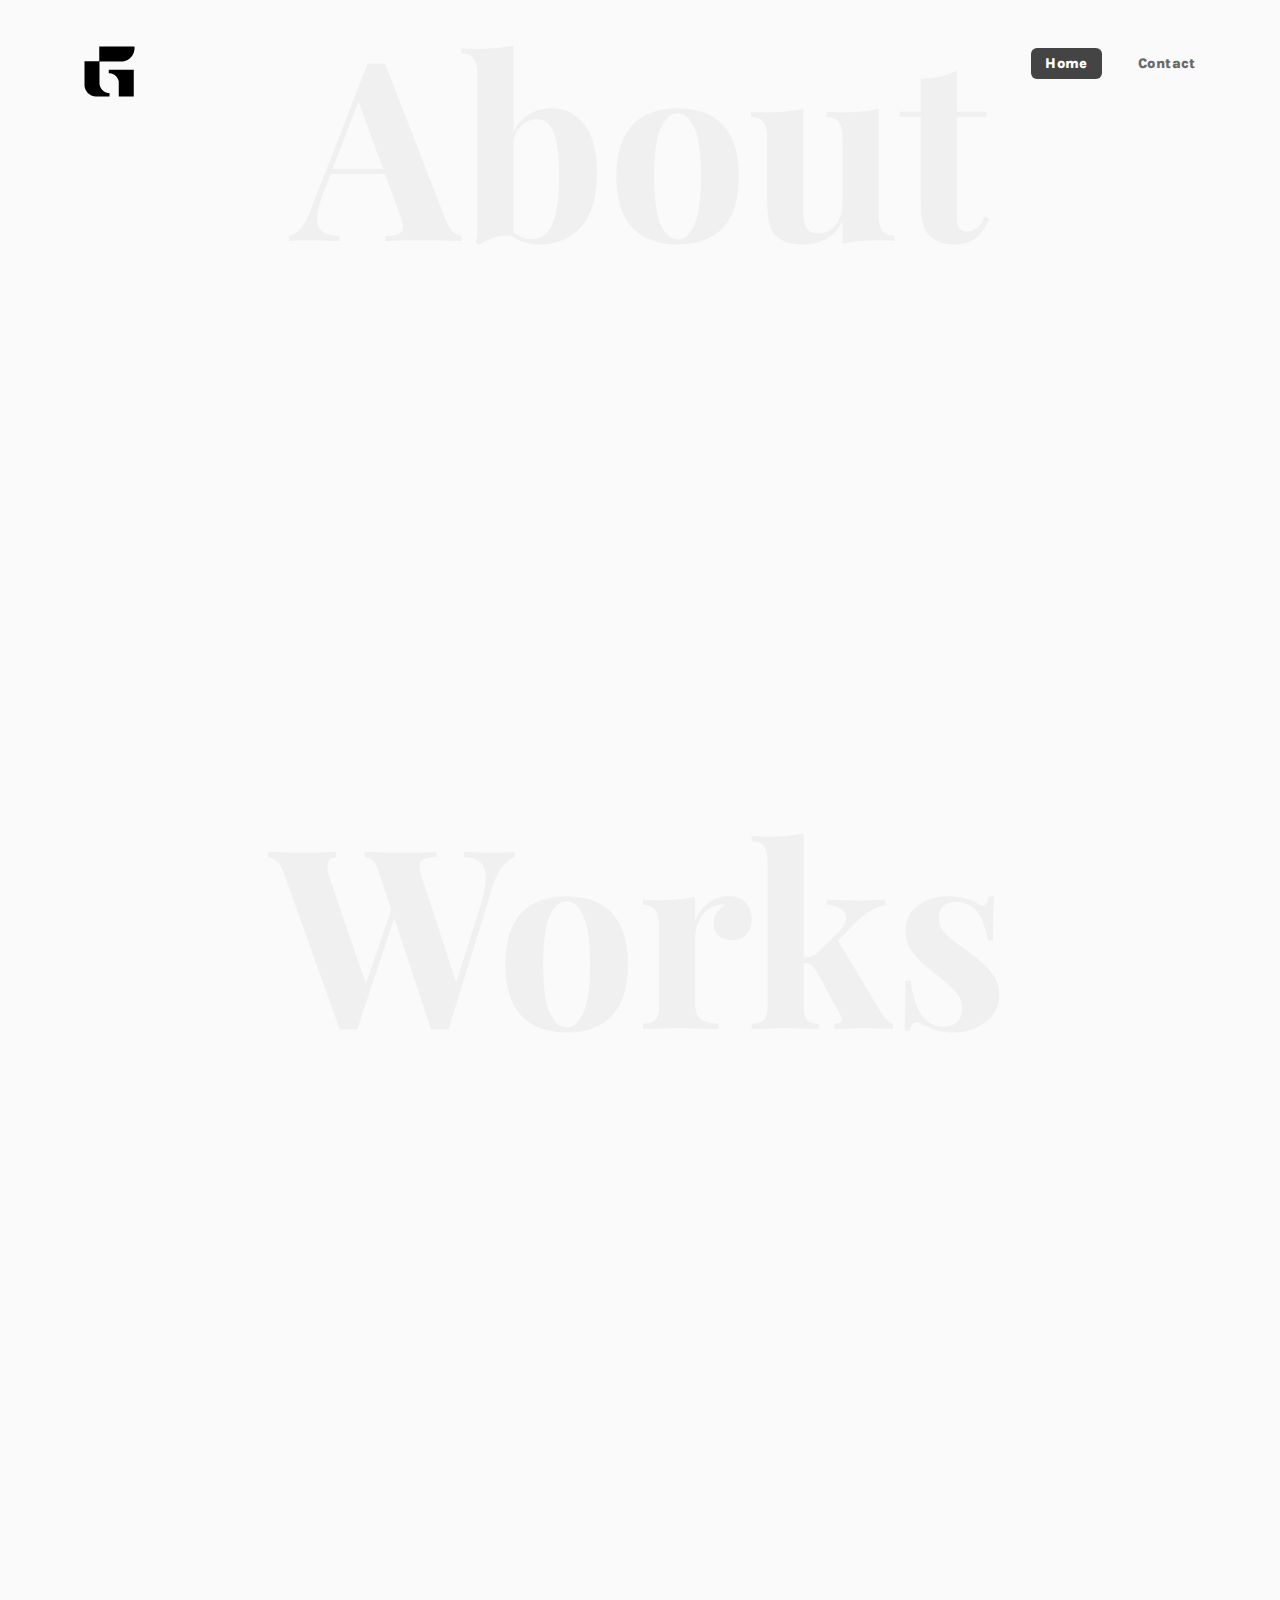
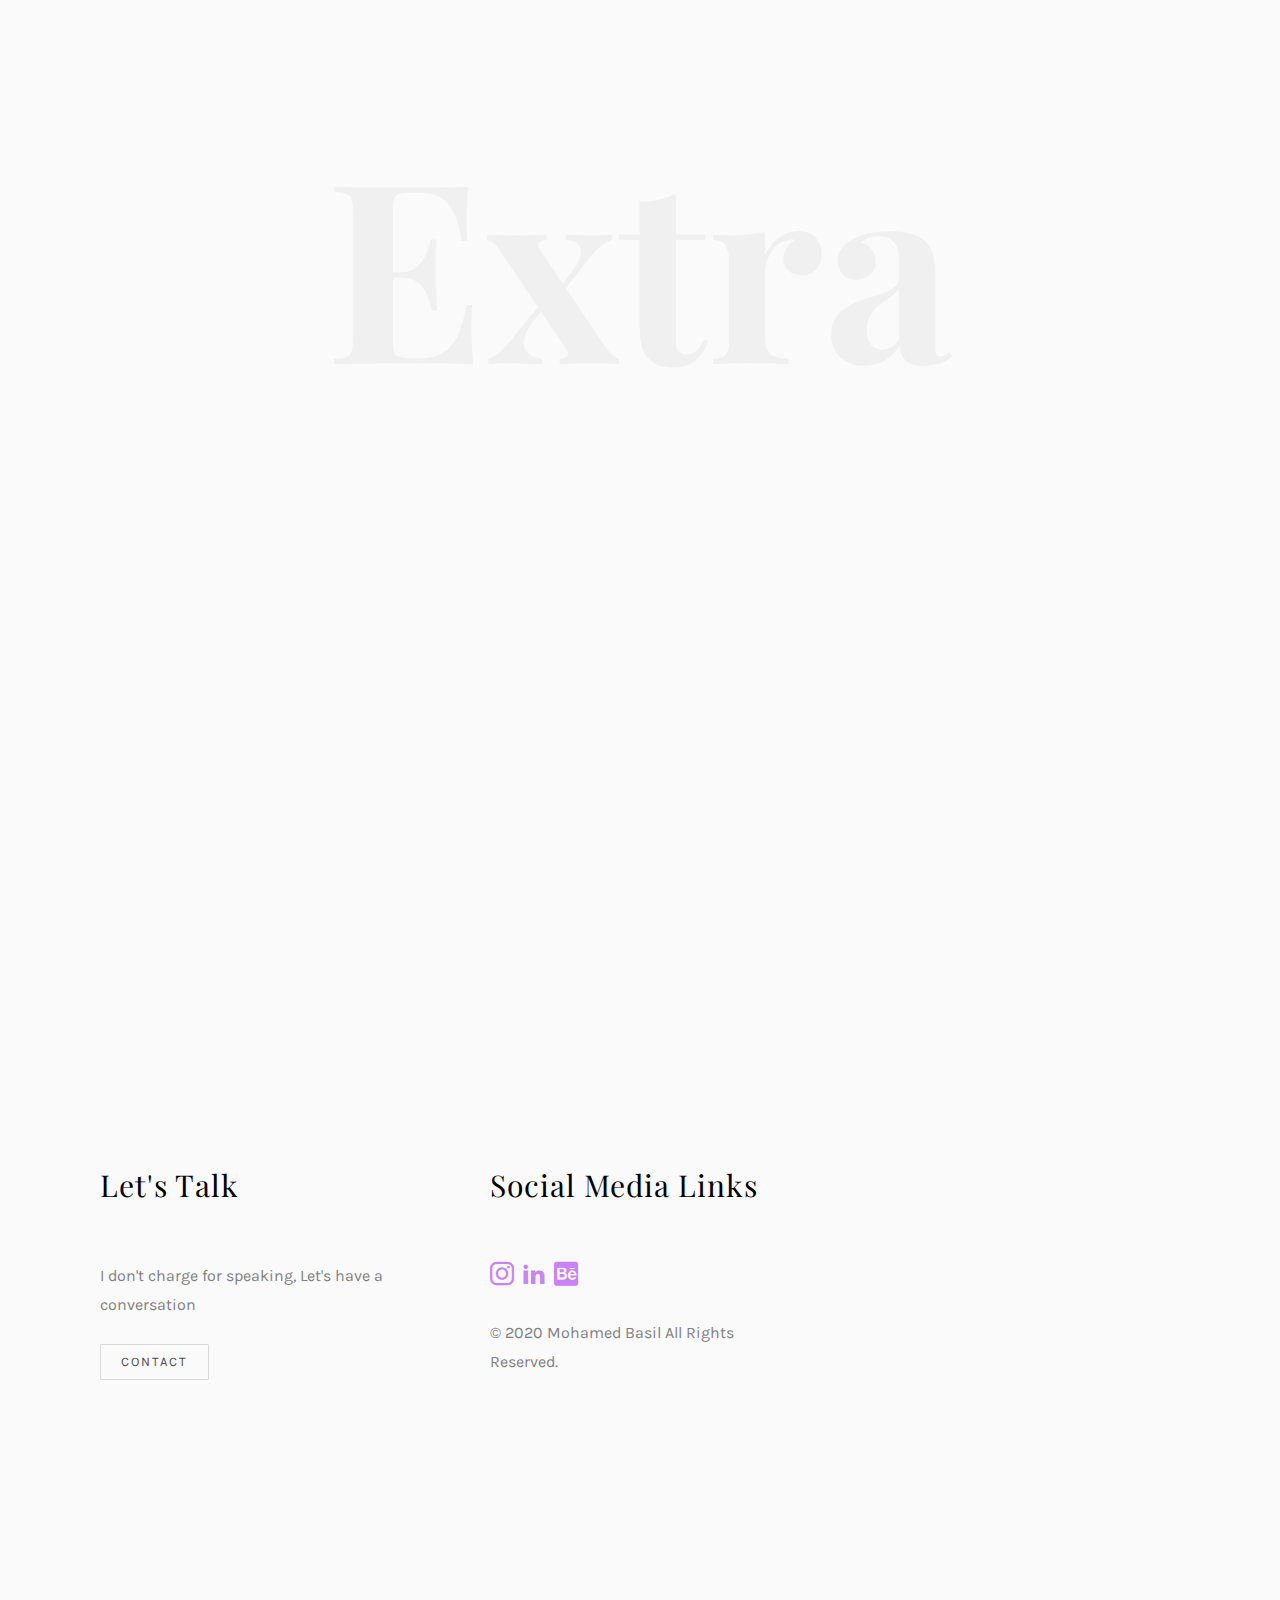
==== commit 49c1aeb8: "Update index.html" ====
--- a/index.html
+++ b/index.html
@@ -128,38 +128,28 @@
 						<h2>Poster Design</h2>
 					</div>
 				</div>
+		<div class="work-entry animate-box">
+			<a href="https://www.instagram.com/gr.basil/">
+				<a href="/Poster.html">
+					<img class="img-responsive" src="images/poster.webp" alt="Sneaker Graphic design">
+				</a>
+			</a>					
+		</div>
+		<div id="colorlib-blog">
+			<div class="container">
+				<div class="row text-center">
+					<h2 class="bold">Extra</h2>
+				</div>
 				<div class="row">
-					<div class="col-md-12">
-						<div class="rotate">
-							<h2 class="heading">Portfolio</h2>
-						</div>
-					</div>
-				</div>
-				<div class="imageGrid">
-					<link rel="stylesheet" href="style.css">
-						<div class="container">
-							<div class="gallery">
-								<img src="https://i.ibb.co/6ry9Rg5/268a.jpg" class="single-image" />
-								<img src="https://i.ibb.co/8KV7S8J/285.jpg" class="single-image" />
-								<img src="https://i.ibb.co/3TZhGqx/253.jpg" class="single-image" />
-								<img src="https://i.ibb.co/bzPgTB2/241.jpg" class="single-image" />
-								<img src="https://i.ibb.co/qpXBv2h/280.jpg" class="single-image" />
-								<img src="https://i.ibb.co/qygzGS8/271.jpg" class="single-image" />
-								<img src="https://i.ibb.co/dLv6jvG/279.jpg" class="single-image" />
-								<img src="https://i.ibb.co/ZSmxcDZ/266.jpg" class="single-image" />
-								<img src="https://i.ibb.co/t8QpbRH/275.jpg" class="single-image" />
-								<img src="https://i.ibb.co/1zS1pMp/283-5.jpg" class="single-image" />
-								<img src="https://i.ibb.co/pP9F5gM/254.jpg" class="single-image" />
-								<img src="https://i.ibb.co/Qp6fsYz/273.jpg" class="single-image" />
-								<img src="https://i.ibb.co/253wdb7/240.jpg" class="single-image" />
-								<img src="https://i.ibb.co/BPNw14G/258.jpg" class="single-image" />
-								<img src="https://i.ibb.co/ydW5SSR/281.jpg" class="single-image" />
-								<img src="https://i.ibb.co/rFVGjFS/272.jpg" class="single-image" />
-								<img src="https://i.ibb.co/NmrJdXz/224.jpg" class="single-image" />
-								<img src="https://i.ibb.co/t8YFg33/282.jpg" class="single-image" />
-								</div>
-								<center><p><a  href="https://www.instagram.com/gr.basil/" class="btn btn-primary btn-outline">See More on Instagram</a></p></center>
-						</div>
+					<div class="col-md-12 col-md-offset-0 text-center animate-box intro-heading">
+						<span>Desktop + Mobile</span>
+						<h2>Wallpaper</h2>
+					</div>
+				</div>
+				<div class="work-entry animate-box">
+					<a href="/wallpaper.html">
+						<img class="img-responsive" src="images/1.gif" alt="Sneaker Graphic design">
+					</a>					
 				</div>
 		<footer>
 			<div id="footer">
@@ -180,7 +170,7 @@
 									<h2>Social Media Links</h2>
 										<p class="colorlib-social-icons">
 											<a target="_blank" rel="noopener noreferrer" href="https://www.instagram.com/gr.basil/"><i class="icon-instagram"></i><span>&nbsp</span></a>
-											<a target="_blank" rel="noopener noreferrer" href="www.linkedin.com/in/grbasil"><i class="icon-linkedin2"></i><span>&nbsp</span></a>
+											<a target="_blank" rel="noopener noreferrer" href="https://www.linkedin.com/in/grbasil"><i class="icon-linkedin2"></i><span>&nbsp</span></a>
 											<a target="_blank" rel="noopener noreferrer" href="https://www.behance.net/grbasil"><i class="icon-behance2"></i></a>
 										</p>
 										<p>© 2020 Mohamed Basil  All Rights Reserved.</p>
@@ -194,7 +184,6 @@
 		</footer>
 	
 	</div>
-
 	<!-- jQuery -->
 	<script src="js/jquery.min.js"></script>
 	<!-- jQuery Easing -->
@@ -211,8 +200,5 @@
 
 	<!-- Main JS (Do not remove) -->
 	<script src="js/main.js"></script>
-
-	
-
 	</body>
 </html>
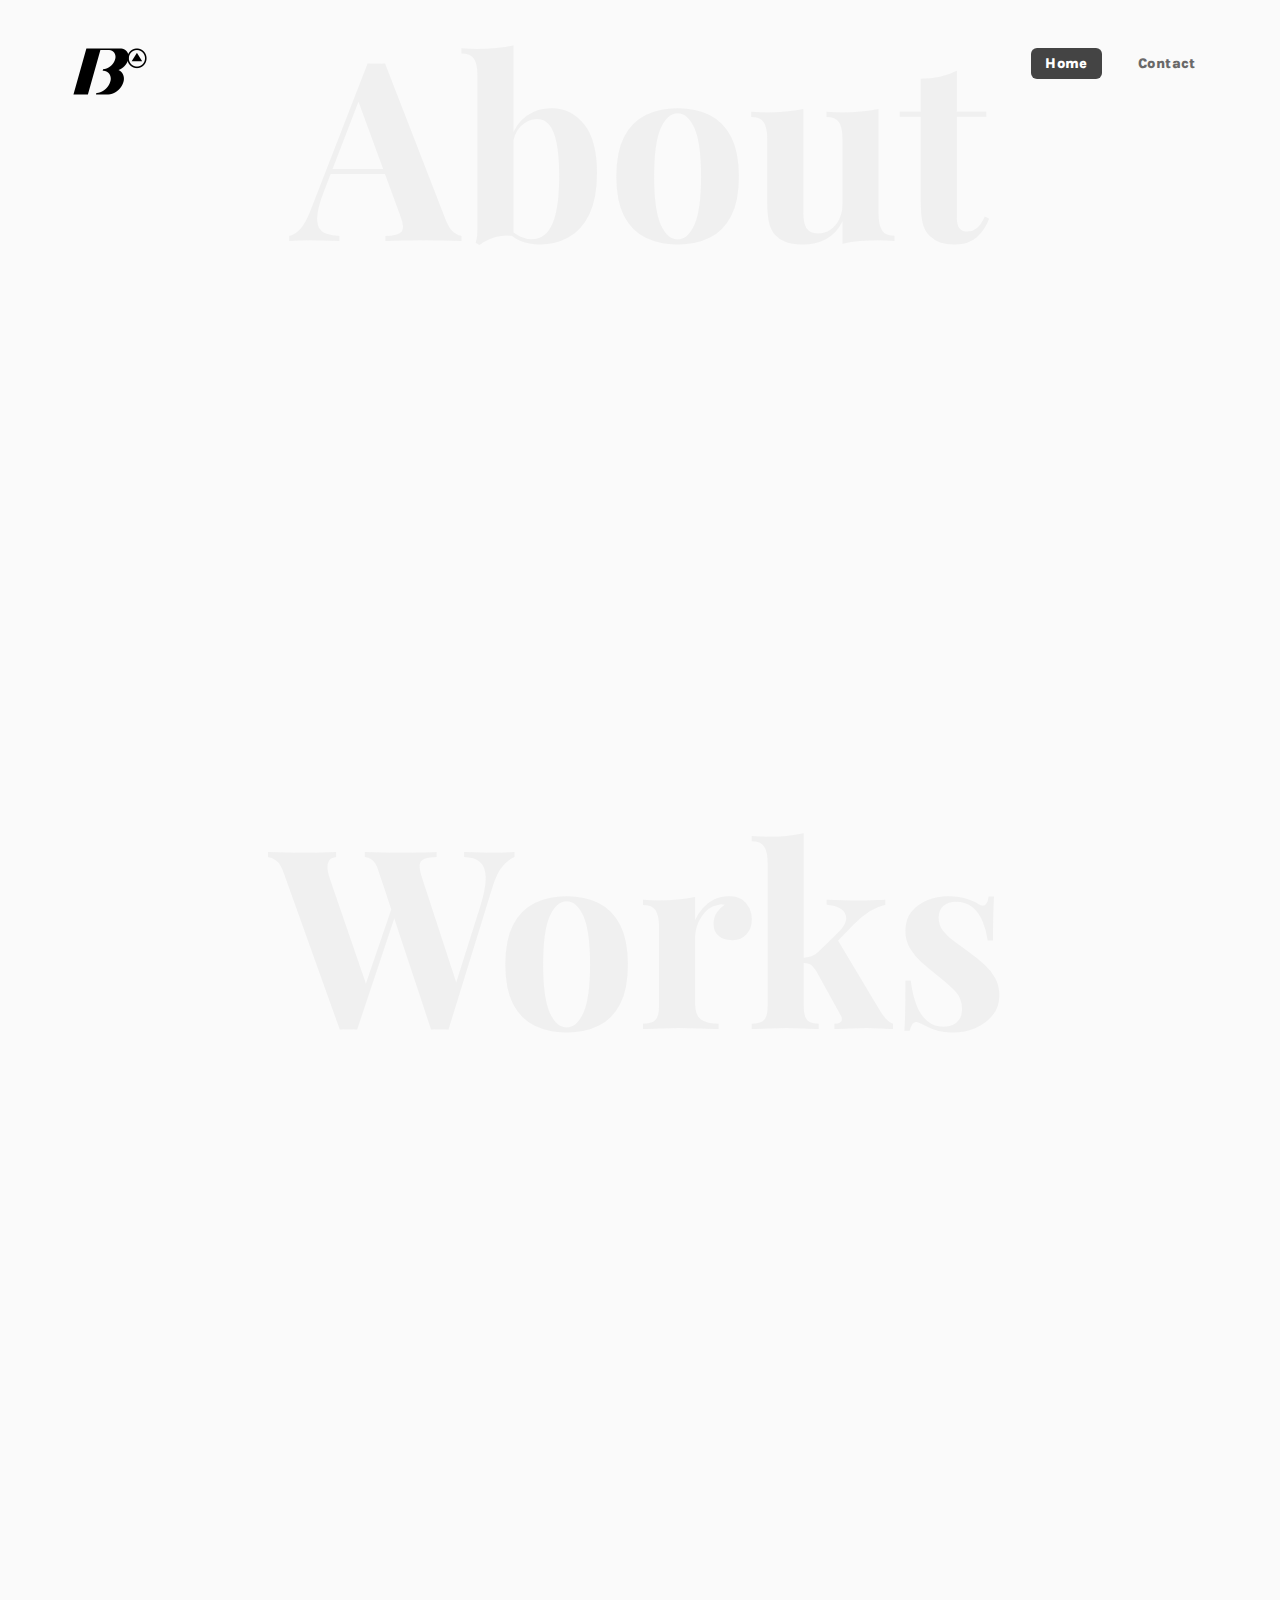
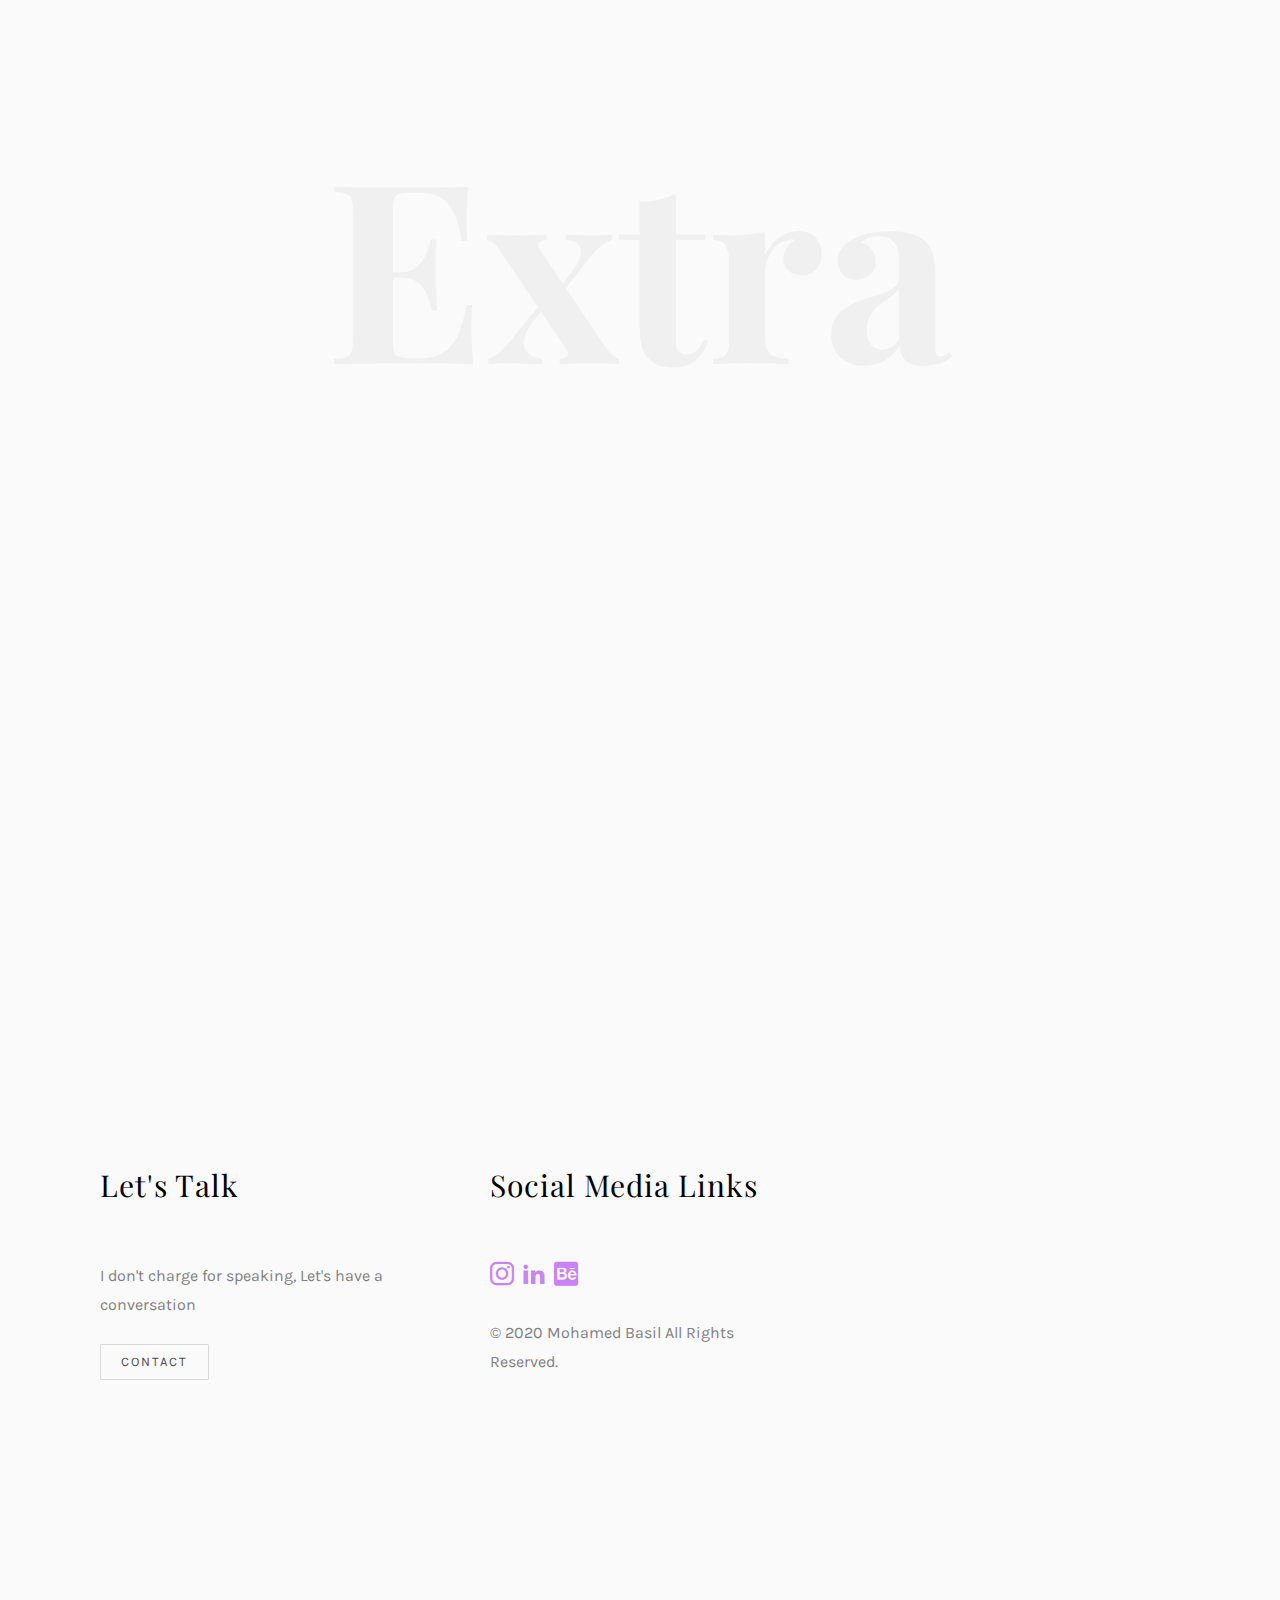
==== commit 2cd86e2d: "Update index.html" ====
--- a/index.html
+++ b/index.html
@@ -1,7 +1,7 @@
 <!DOCTYPE HTML>
 <html>
 	<head>
-		
+	<meta name="p:domain_verify" content="c24a60fdc9c2a3dd7ebbabf20d921aab"/>	
 	<meta charset="utf-8">
 	<meta http-equiv="X-UA-Compatible" content="IE=edge">
 	<title>Mohamed Basil Home Page</title>
@@ -12,12 +12,12 @@
 
   <!-- Facebook and Twitter integration -->
 	<meta property="og:title" content="Sneaker Centric Grphic Design"/>
-	<meta property="og:image" content="https://i.ibb.co/F3N2rc2/Capture.jpg"/>
+	<meta property="og:image" content="https://i.ibb.co/6b1WMV3/Capture.jpg"/>
 	<meta property="og:url" content=""/>
 	<meta property="og:site_name" content=""/>
 	<meta property="og:description" content=""/>
 	<meta name="twitter:title" content="Sneaker Centric Grphic Design" />
-	<meta name="twitter:image" content="https://i.ibb.co/F3N2rc2/Capture.jpg" />
+	<meta name="twitter:image" content="https://i.ibb.co/6b1WMV3/Capture.jpg" />
 	<meta name="twitter:url" content="" />
 	<meta name="twitter:card" content="" />
 
@@ -95,20 +95,20 @@
 				</div>
 				<div class="row row-padded-bottom">
 					<div class="col-md-5 animate-box">
-						<img class="img-responsive about-img" src="images/crop3.jpg" alt="Sneaker Graphic Design">
+						<img class="img-responsive about-img" src="images/crop3.jpg">
 					</div>
 					<div class="col-md-6 col-md-push-1 animate-box">
 						<div class="about-desc">
-							<h2><span>Sneaker Centric Graphic Designer</span><span></span></h2>
+							<h2><span>I Create Product Centric Artworks</span><span></span></h2>
 							<div class="desc">
 								<div class="rotate">
 									<h2 class="heading">About</h2>
 								</div>
-								<p>I help create graphics for your sneakers to make sure they get the attention they deserve. Trying out new things daily on my Instagram with the daily poster challenge, Where i design a sneaker poster daily.</p>
+								<p>I help create graphics for your products to make sure they get the attention they deserve. Trying out new things daily on my Instagram with the daily poster challenge, Where I used to design a product poster daily.</p>
 								<p class="colorlib-social-icons">
-									<a target="_blank" rel="noopener noreferrer" href="https://www.instagram.com/gr.basil/"><i class="icon-instagram"></i><span>&nbsp</span></a>
-									<a target="_blank" rel="noopener noreferrer" href="https://www.linkedin.com/in/grbasil"><i class="icon-linkedin2"></i><span>&nbsp</span></a>
-									<a target="_blank" rel="noopener noreferrer" href="https://www.behance.net/grbasil"><i class="icon-behance2"></i></a>
+									<a target="_blank" rel="noopener noreferrer" href="https://www.instagram.com/bacosil/"><i class="icon-instagram"></i><span>&nbsp</span></a>
+									<a target="_blank" rel="noopener noreferrer" href="https://www.linkedin.com/in/bacosil"><i class="icon-linkedin2"></i><span>&nbsp</span></a>
+									<a target="_blank" rel="noopener noreferrer" href="https://www.behance.net/bacosil"><i class="icon-behance2"></i></a>
 								</p>
 								<p><a href="contact.html" class="btn btn-primary btn-outline">Contact</a></p>
 							</div>
@@ -169,9 +169,9 @@
 								<div class="col-md-10">
 									<h2>Social Media Links</h2>
 										<p class="colorlib-social-icons">
-											<a target="_blank" rel="noopener noreferrer" href="https://www.instagram.com/gr.basil/"><i class="icon-instagram"></i><span>&nbsp</span></a>
-											<a target="_blank" rel="noopener noreferrer" href="https://www.linkedin.com/in/grbasil"><i class="icon-linkedin2"></i><span>&nbsp</span></a>
-											<a target="_blank" rel="noopener noreferrer" href="https://www.behance.net/grbasil"><i class="icon-behance2"></i></a>
+											<a target="_blank" rel="noopener noreferrer" href="https://www.instagram.com/bacosil/"><i class="icon-instagram"></i><span>&nbsp</span></a>
+											<a target="_blank" rel="noopener noreferrer" href="https://www.linkedin.com/in/bacosil"><i class="icon-linkedin2"></i><span>&nbsp</span></a>
+											<a target="_blank" rel="noopener noreferrer" href="https://www.behance.net/bacosil"><i class="icon-behance2"></i></a>
 										</p>
 										<p>© 2020 Mohamed Basil  All Rights Reserved.</p>
 								</div>
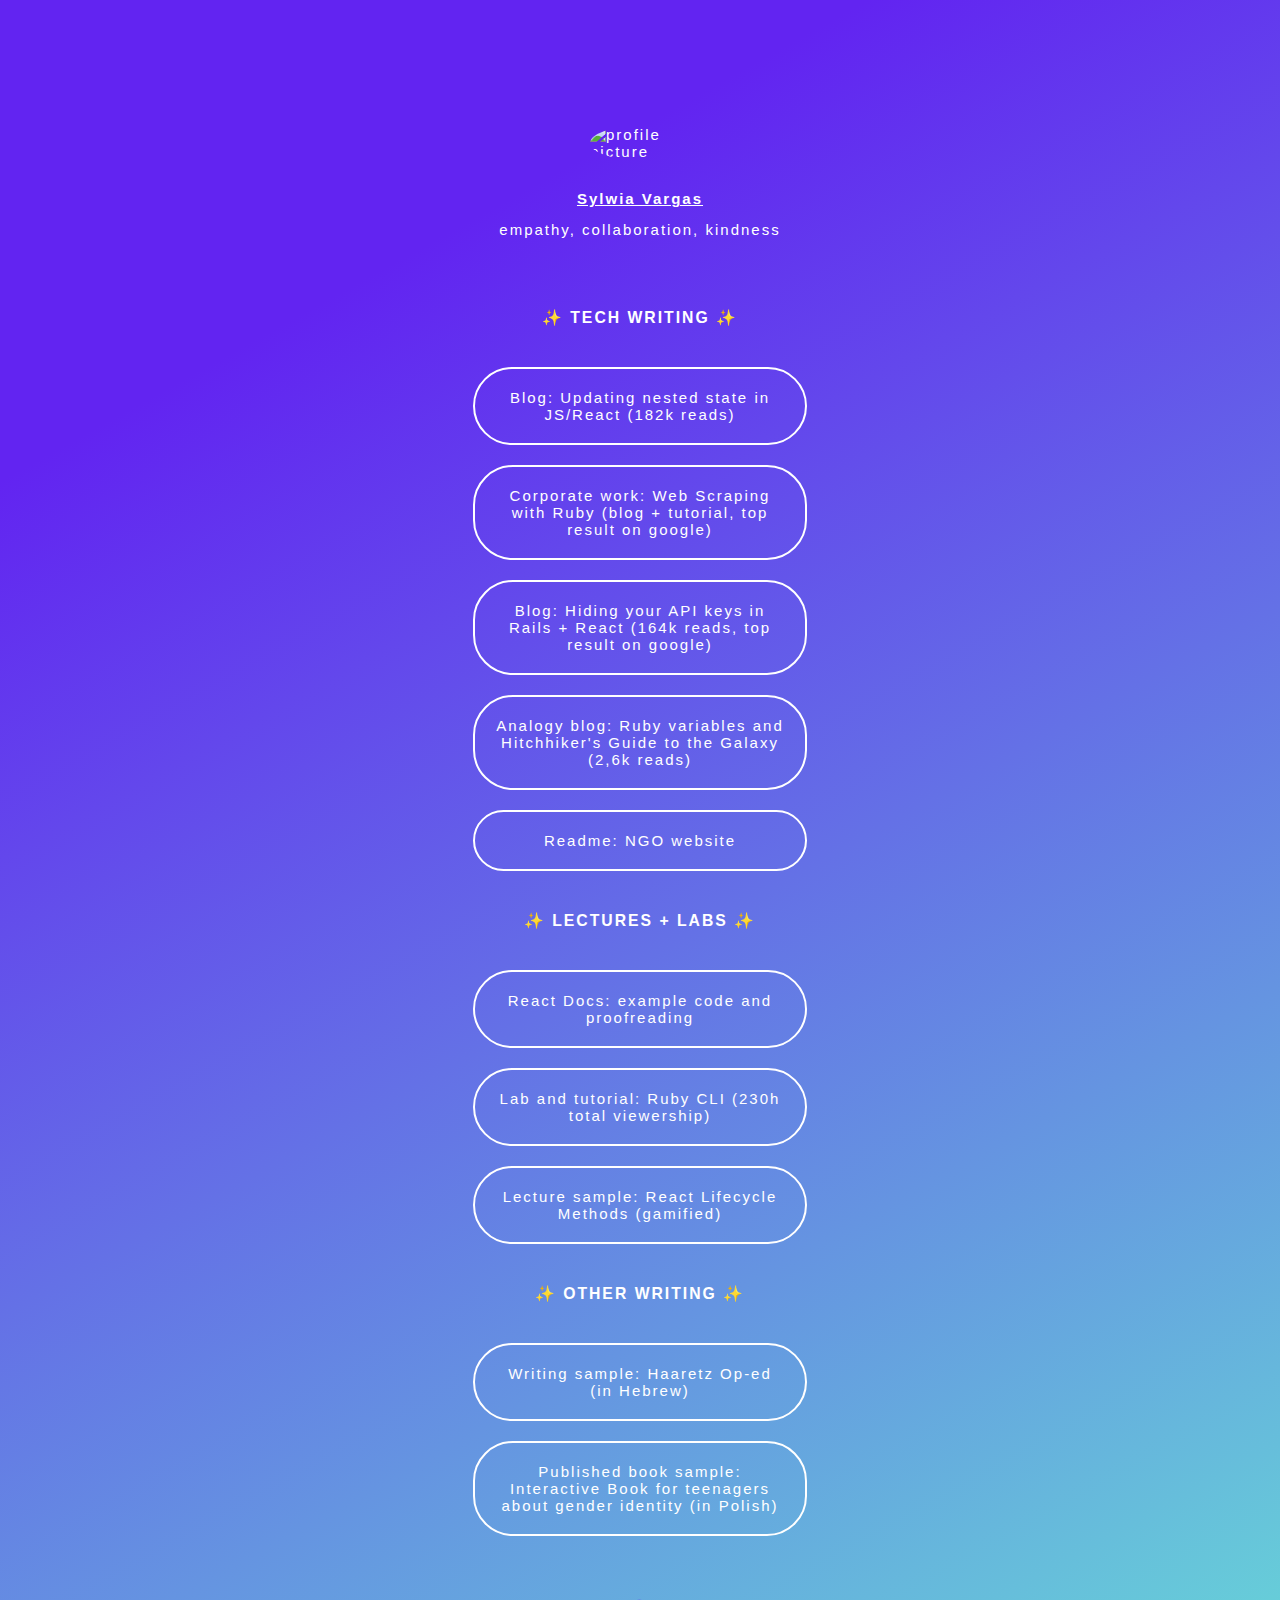
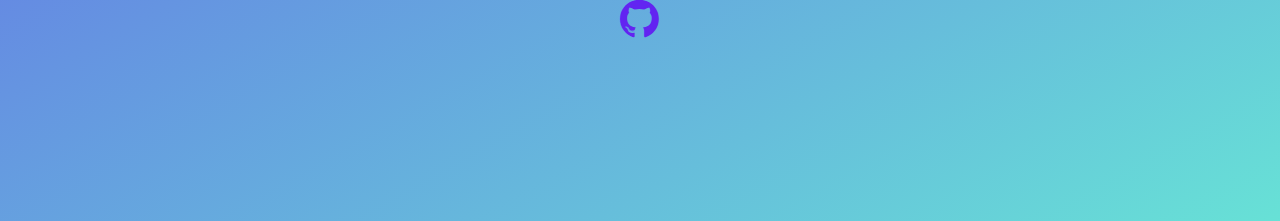
==== commit 216f876c: "Add files via upload" ====
--- a/index.html
+++ b/index.html
@@ -1,204 +1,70 @@
-<!DOCTYPE HTML>
-<html>
-	<head>
-	<meta name="p:domain_verify" content="c24a60fdc9c2a3dd7ebbabf20d921aab"/>	
-	<meta charset="utf-8">
-	<meta http-equiv="X-UA-Compatible" content="IE=edge">
-	<title>Mohamed Basil Home Page</title>
-	<meta name="viewport" content="width=device-width, initial-scale=1">
-	<meta name="description" content="" />
-	<meta name="keywords" content="" />
-	<meta name="author" content="" />
+<html lang="en">
+    <head>
+        <meta charset="UTF-8">
+        <meta name="viewport" content="width=device-width, initial-scale=1.0">
+        <link rel="stylesheet" href="styles.css">
+        <title>Sylwia Vargas | tech writer </title>
+        <meta name="description" content="Tech writing portfolio">
+        <meta name="keywords" content="HTML, CSS, JavaScript, React, Ruby, Ruby on Rails, Sylwia Vargas, tech writing, tech writer">
+        <meta name="author" content="Sylwia Vargas">
+        <link rel="icon" type="image/png" href="assets/favicon.ico"/>
+        <link rel="manifest" href="assets/site.webmanifest" crossorigin="use-credentials">
+        <link rel="stylesheet" href="https://maxcdn.bootstrapcdn.com/font-awesome/4.4.0/css/font-awesome.min.css">
+        <!-- twitter card -->
+        <meta name="twitter:card" content="summary" />
+        <meta name="twitter:image" content="https://pbs.twimg.com/profile_images/1382705200125853702/Ji3F2dl3_400x400.jpg" />
+        <meta name="twitter:image:alt" content="profile picture"/>
+        <meta property="twitter:title" content="Sylwia Vargas | tech writer" />
+        <meta property="twitter:description" content="Tech Writing Portfolio" />
+        <meta property="twitter:site" content="@sylwiavargas" />
+        <!-- facebook preview -->
+        <meta property="og:image" content="assets/pic.jpeg" />
+        <meta property="og:title" content="Sylwia Vargas | tech writer" />
+        <meta property="og:description" content="Tech Writing Portfolio" />
+        <meta property="og:url" content="https://tech-writer.netlify.app/" />
+        <meta property="og:type" content="website">
+    </head>
+    <body>
+        <!-- Profile picture-->
+            <img src="https://pbs.twimg.com/profile_images/1382705200125853702/Ji3F2dl3_400x400.jpg" alt="profile picture" class="profile-picture">
+            <!-- Profile name-->
+        <h1 class="profile name"><a href="https://twitter.com/SylwiaVargas"  target="_blank" class="profile name">Sylwia Vargas</a></h1>
+        <!-- Profile motto-->
+        <h2 class="profile motto">empathy, collaboration, kindness</h2>
+        <!-- Links and Headers-->
+        <h2 class="header">✨ TECH WRITING ✨</h2>
+            <a href="https://js.plainenglish.io/react-updating-a-value-in-state-array-7bae7c7eaef9?source=friends_link&sk=6778d4031c1ed11cd026982e589adf5d" target="_blank" class="links">Blog: Updating nested state in JS/React (182k reads)</a>
+            <a href="https://www.scrapingbee.com/blog/web-scraping-ruby/" target="_blank" class="links">Corporate work: Web Scraping with Ruby (blog + tutorial, top result on google)</a>
+            <a href="https://medium.com/better-programming/how-to-hide-your-api-keys-c2b952bc07e6?source=friends_link&sk=5cc8081d5d32b45a49d694409c22f5d1" target="_blank" class="links">Blog: Hiding your API keys in Rails + React (164k reads, top result on google)</a>
+            <a href="https://medium.com/swlh/hitchhikers-guide-to-ruby-variables-1b4cf83d540c?source=friends_link&sk=5c35a8ee6c8d3bdb6125710e62c1b447" target="_blank" class="links">Analogy blog: Ruby variables and Hitchhiker's Guide to the Galaxy (2,6k reads)</a>
+            <a href="https://github.com/sylwiavargas/Feminist-Covid-Response-Frontend" target="_blank" class="links">Readme: NGO website</a>
+        <h2 class="header">✨ LECTURES + LABS ✨</h2>
+            <a href="https://github.com/reactjs/reactjs.org/blob/aa70dcedc6db07987a814dba2b296cc4c5219860/beta/src/pages/community/acknowledgements.md#react-docs-react-docs" target="_blank" class="links">React Docs: example code and proofreading</a>
+            <a href="https://github.com/sylwiavargas/tty-prompt-activity" target="_blank" class="links">Lab and tutorial: Ruby CLI (230h total viewership)</a>
+            <a href="https://github.com/sylwiavargas/lifecycle-methods-workshop" target="_blank" class="links">Lecture sample: React Lifecycle Methods (gamified)</a>
+        <h2 class="header">✨ OTHER WRITING ✨</h2>
+            <a href="https://www.haaretz.co.il/news/world/europe/1.6555303?fbclid=IwAR0Kin5yFDo9Rye-P1Vuo2XDjKT2rQtI7niknFk2wy7neDvr_NnmA0SkA1c" target="_blank" class="links">Writing sample: Haaretz Op-ed (in Hebrew)</a>
+            <a href="https://www.humanityinaction.org/wp-content/uploads/2019/07/20_updated_LGBT_book_OdAdoZoLGBTQIAP.pdf" target="_blank" class="links">Published book sample: Interactive Book for teenagers about gender identity (in Polish)</a>
 
-  <!-- Facebook and Twitter integration -->
-	<meta property="og:title" content="Sneaker Centric Grphic Design"/>
-	<meta property="og:image" content="https://i.ibb.co/6b1WMV3/Capture.jpg"/>
-	<meta property="og:url" content=""/>
-	<meta property="og:site_name" content=""/>
-	<meta property="og:description" content=""/>
-	<meta name="twitter:title" content="Sneaker Centric Grphic Design" />
-	<meta name="twitter:image" content="https://i.ibb.co/6b1WMV3/Capture.jpg" />
-	<meta name="twitter:url" content="" />
-	<meta name="twitter:card" content="" />
+        <a href="https://github.com/sylwiavargas/tech-writing-linktree" target="_blank" ><i class="fa fa-github fa_custom fa-3x"></i></a>
+        <script>
+            console.clear()
+            const styles = [
+                'color: black', 
+                'background: #fbdd3b', 
+                'font-size: 30px',
+                'padding: 10px',
+                'margin: 10px 0 10px 0'
+            ].join(';')
+            console.log('%cHello friend!', styles);
+            console.log("I'm very flattered that you're checking out my work.")
+            console.log("Let's be friends:")
+            const sparkles = 'font-size: 16px; background: rgb(98, 36, 241); background: linear-gradient(310deg, #6224f1 19%, #67e1d6 100%)'
+            console.log("%c✨", sparkles, "LinkedIn: https://www.linkedin.com/in/sylwia-vargas/")
+            console.log("%c✨", sparkles, "Twitter: https://twitter.com/SylwiaVargas")
+            console.log("%c✨", sparkles, "Github: https://github.com/sylwiavargas")
+            console.log("Have a wonderful day!")
+        </script>
+    </body>
 
-	<!-- Place favicon.ico and apple-touch-icon.png in the root directory -->
-	<link rel="shortcut icon" href="images/favicon.ico">
-	<link rel="apple-touch-icon" href="images/Logo.png">
-	<link rel="icon" sizes="192x192" href="images/Logo.png">
-
-	<link href="https://fonts.googleapis.com/css?family=Karla:400,700" rel="stylesheet">
-	<link href="https://fonts.googleapis.com/css?family=Playfair+Display:400,400i,700" rel="stylesheet">
-	
-	<!-- Animate.css -->
-	<link rel="stylesheet" href="css/animate.css">
-	<!-- Icomoon Icon Fonts-->
-	<link rel="stylesheet" href="css/icomoon.css">
-	<!-- Bootstrap  -->
-	<link rel="stylesheet" href="css/bootstrap.css">
-	<!-- Owl Carousel -->
-	<link rel="stylesheet" href="css/owl.carousel.min.css">
-	<link rel="stylesheet" href="css/owl.theme.default.min.css">
-	<!-- Magnific Popup -->
-	<link rel="stylesheet" href="css/magnific-popup.css">
-
-	<link rel="stylesheet" href="css/style.css">
-	
-	<!-- Modernizr JS -->
-	<script src="js/modernizr-2.6.2.min.js"></script>
-	<!-- FOR IE9 below -->
-	<!--[if lt IE 9]>
-	<script src="js/respond.min.js"></script>
-	<![endif]-->
-
-	<!-- Global site tag (gtag.js) - Google Analytics -->
-	<script async src="https://www.googletagmanager.com/gtag/js?id=UA-166316386-1"></script>
-	<script>
-  	window.dataLayer = window.dataLayer || [];
-  	function gtag(){dataLayer.push(arguments);}
-  	gtag('js', new Date());
-
-  	gtag('config', 'UA-166316386-1');
-	</script>
-	</head>
-	<body>
-
-	<div id="colorlib-page">
-		<header>
-			<div class="container">
-				<div class="row">
-					<div class="col-md-12">
-						<div class="colorlib-navbar-brand">
-							<a class="colorlib-logo" href="#" style="background-image: url(images/Logo.png);">
-								</i></span></a>
-						</div>
-					</div>
-				</div>
-			</div>
-			<div id="header-wrapper">
-				<header id="header" class="container">
-					<div id="colorlib-page">
-						<nav id="nav">
-							<ul>
-								<li class="current"><a href="index.html">Home</a></li>
-								<li><a href="contact.html">Contact</a></li>
-							</ul>
-						</nav>
-					</div>
-				</header>
-			</div>
-		</header>
-		
-		<div id="colorlib-about">
-			<div class="container">
-				<div class="row text-center">
-					<h2 class="bold">About</h2>
-				</div>
-				<div class="row row-padded-bottom">
-					<div class="col-md-5 animate-box">
-						<img class="img-responsive about-img" src="images/crop3.jpg">
-					</div>
-					<div class="col-md-6 col-md-push-1 animate-box">
-						<div class="about-desc">
-							<h2><span>I Create Product Centric Artworks</span><span></span></h2>
-							<div class="desc">
-								<div class="rotate">
-									<h2 class="heading">About</h2>
-								</div>
-								<p>I help create graphics for your products to make sure they get the attention they deserve. Trying out new things daily on my Instagram with the daily poster challenge, Where I used to design a product poster daily.</p>
-								<p class="colorlib-social-icons">
-									<a target="_blank" rel="noopener noreferrer" href="https://www.instagram.com/bacosil/"><i class="icon-instagram"></i><span>&nbsp</span></a>
-									<a target="_blank" rel="noopener noreferrer" href="https://www.linkedin.com/in/bacosil"><i class="icon-linkedin2"></i><span>&nbsp</span></a>
-									<a target="_blank" rel="noopener noreferrer" href="https://www.behance.net/bacosil"><i class="icon-behance2"></i></a>
-								</p>
-								<p><a href="contact.html" class="btn btn-primary btn-outline">Contact</a></p>
-							</div>
-						</div>
-					</div>
-				</div>
-			</div>
-		</div>
-		<div id="colorlib-blog">
-			<div class="container">
-				<div class="row text-center">
-					<h2 class="bold">Works</h2>
-				</div>
-				<div class="row">
-					<div class="col-md-12 col-md-offset-0 text-center animate-box intro-heading">
-						<span>Portfolio</span>
-						<h2>Poster Design</h2>
-					</div>
-				</div>
-		<div class="work-entry animate-box">
-			<a href="https://www.instagram.com/gr.basil/">
-				<a href="/Poster.html">
-					<img class="img-responsive" src="images/poster.webp" alt="Sneaker Graphic design">
-				</a>
-			</a>					
-		</div>
-		<div id="colorlib-blog">
-			<div class="container">
-				<div class="row text-center">
-					<h2 class="bold">Extra</h2>
-				</div>
-				<div class="row">
-					<div class="col-md-12 col-md-offset-0 text-center animate-box intro-heading">
-						<span>Desktop + Mobile</span>
-						<h2>Wallpaper</h2>
-					</div>
-				</div>
-				<div class="work-entry animate-box">
-					<a href="/wallpaper.html">
-						<img class="img-responsive" src="images/1.gif" alt="Sneaker Graphic design">
-					</a>					
-				</div>
-		<footer>
-			<div id="footer">
-				<div class="container">
-					<div class="row">
-						<div class="col-md-4 col-pb-sm">
-							<div class="row">
-								<div class="col-md-10">
-									<h2>Let's Talk</h2>
-									<p>I don't charge for speaking, Let's have a conversation</p>
-									<p><a href="contact.html" class="btn btn-primary btn-outline">Contact</a></p>
-								</div>
-							</div>
-						</div>
-						<div class="col-md-4 col-pb-sm">
-							<div class="row">
-								<div class="col-md-10">
-									<h2>Social Media Links</h2>
-										<p class="colorlib-social-icons">
-											<a target="_blank" rel="noopener noreferrer" href="https://www.instagram.com/bacosil/"><i class="icon-instagram"></i><span>&nbsp</span></a>
-											<a target="_blank" rel="noopener noreferrer" href="https://www.linkedin.com/in/bacosil"><i class="icon-linkedin2"></i><span>&nbsp</span></a>
-											<a target="_blank" rel="noopener noreferrer" href="https://www.behance.net/bacosil"><i class="icon-behance2"></i></a>
-										</p>
-										<p>© 2020 Mohamed Basil  All Rights Reserved.</p>
-								</div>
-							</div>
-						</div>
-					</div>
-				</div>
-			</div>
-			
-		</footer>
-	
-	</div>
-	<!-- jQuery -->
-	<script src="js/jquery.min.js"></script>
-	<!-- jQuery Easing -->
-	<script src="js/jquery.easing.1.3.js"></script>
-	<!-- Bootstrap -->
-	<script src="js/bootstrap.min.js"></script>
-	<!-- Waypoints -->
-	<script src="js/jquery.waypoints.min.js"></script>
-	<!-- Owl Carousel -->
-	<script src="js/owl.carousel.min.js"></script>
-	<!-- Magnific Popup -->
-	<script src="js/jquery.magnific-popup.min.js"></script>
-	<script src="js/magnific-popup-options.js"></script>
-
-	<!-- Main JS (Do not remove) -->
-	<script src="js/main.js"></script>
-	</body>
 </html>
--- a/styles.css
+++ b/styles.css
@@ -0,0 +1,97 @@
+body {
+    background: rgb(98, 36, 241);
+    background: linear-gradient(151deg, #6224f1 19%, #67e1d6 100%);
+    color: #fff;
+    font-family: 'Open Sans', sans-serif;
+    font-size: 15px;
+    letter-spacing: 2px;
+    margin-bottom: 20vh;
+}
+
+img {
+    border-radius: 50%;
+}
+
+.profile-picture {
+    display: block;
+    margin-left: auto;
+    margin-right: auto;
+    margin-top: 10%;
+    height: auto;
+    max-width: 100px;
+}
+    
+.profile {
+    text-align: center;
+    font-size: 15px;
+    letter-spacing: 2px;   
+    margin: 0;
+}
+
+a.profile:hover{
+    color: #000;
+}
+
+.name{
+    padding: 30 30 7 30px;
+}
+
+.motto{
+    padding: 7 30 30 30px;
+    font-weight: normal;
+}
+
+.header{
+    text-align: center;
+    margin-top: 20px;
+    padding: 20px;
+    max-width: 90vw;
+    display: block;
+    margin-left: auto;
+    margin-right: auto;
+    font-size: 105%;
+}
+
+.links {
+    text-align: center;
+    margin-top: 20px;
+    padding: 20px;
+    border: 1px solid white;
+    border-width: 2px;
+    width: 290px;
+    max-width: 60vw;
+    display: block;
+    margin-left: auto;
+    margin-right: auto;
+    border-radius: 40px;
+    text-decoration: none;
+}
+
+a {
+    color: white;
+    transition: color 0.5s;
+}
+
+a.links:hover {
+    color: #000;
+    background: #fff;
+}
+
+.fa_custom {
+    color: #6224f1;
+    margin-top: 60px;
+    text-align: center; 
+    width: 100%; 
+}
+
+a i:hover{
+    color: #fbdd3b;
+}
+
+.bottom-text {
+    text-align: center;
+    margin-top: 40px;
+    font-size: 20px;
+    font-weight: bold;
+}
+
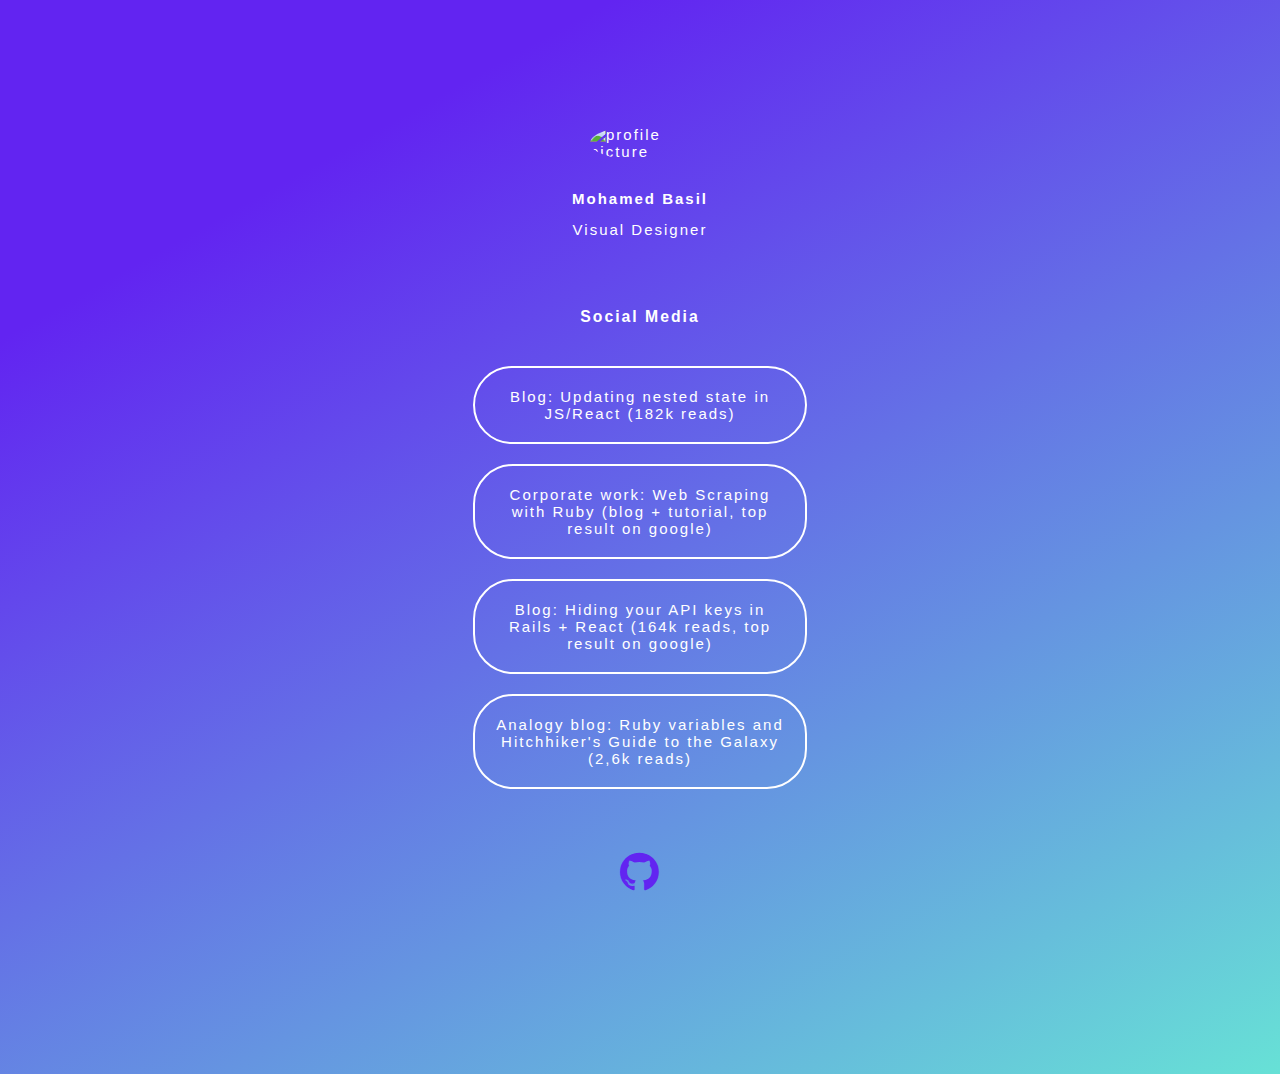
==== commit 8516f37e: "Update index.html" ====
--- a/index.html
+++ b/index.html
@@ -1,4 +1,13 @@
 <html lang="en">
+    <!-- Global site tag (gtag.js) - Google Analytics -->
+<script async src="https://www.googletagmanager.com/gtag/js?id=G-6M934X7XHP"></script>
+<script>
+  window.dataLayer = window.dataLayer || [];
+  function gtag(){dataLayer.push(arguments);}
+  gtag('js', new Date());
+
+  gtag('config', 'G-6M934X7XHP');
+</script>
     <head>
         <meta charset="UTF-8">
         <meta name="viewport" content="width=device-width, initial-scale=1.0">
@@ -28,23 +37,15 @@
         <!-- Profile picture-->
             <img src="https://pbs.twimg.com/profile_images/1382705200125853702/Ji3F2dl3_400x400.jpg" alt="profile picture" class="profile-picture">
             <!-- Profile name-->
-        <h1 class="profile name"><a href="https://twitter.com/SylwiaVargas"  target="_blank" class="profile name">Sylwia Vargas</a></h1>
+        <h1 class="profile name"><a>Mohamed Basil</a></h1>
         <!-- Profile motto-->
-        <h2 class="profile motto">empathy, collaboration, kindness</h2>
+        <h2 class="profile motto">Visual Designer</h2>
         <!-- Links and Headers-->
-        <h2 class="header">✨ TECH WRITING ✨</h2>
+        <h2 class="header">Social Media</h2>
             <a href="https://js.plainenglish.io/react-updating-a-value-in-state-array-7bae7c7eaef9?source=friends_link&sk=6778d4031c1ed11cd026982e589adf5d" target="_blank" class="links">Blog: Updating nested state in JS/React (182k reads)</a>
             <a href="https://www.scrapingbee.com/blog/web-scraping-ruby/" target="_blank" class="links">Corporate work: Web Scraping with Ruby (blog + tutorial, top result on google)</a>
             <a href="https://medium.com/better-programming/how-to-hide-your-api-keys-c2b952bc07e6?source=friends_link&sk=5cc8081d5d32b45a49d694409c22f5d1" target="_blank" class="links">Blog: Hiding your API keys in Rails + React (164k reads, top result on google)</a>
             <a href="https://medium.com/swlh/hitchhikers-guide-to-ruby-variables-1b4cf83d540c?source=friends_link&sk=5c35a8ee6c8d3bdb6125710e62c1b447" target="_blank" class="links">Analogy blog: Ruby variables and Hitchhiker's Guide to the Galaxy (2,6k reads)</a>
-            <a href="https://github.com/sylwiavargas/Feminist-Covid-Response-Frontend" target="_blank" class="links">Readme: NGO website</a>
-        <h2 class="header">✨ LECTURES + LABS ✨</h2>
-            <a href="https://github.com/reactjs/reactjs.org/blob/aa70dcedc6db07987a814dba2b296cc4c5219860/beta/src/pages/community/acknowledgements.md#react-docs-react-docs" target="_blank" class="links">React Docs: example code and proofreading</a>
-            <a href="https://github.com/sylwiavargas/tty-prompt-activity" target="_blank" class="links">Lab and tutorial: Ruby CLI (230h total viewership)</a>
-            <a href="https://github.com/sylwiavargas/lifecycle-methods-workshop" target="_blank" class="links">Lecture sample: React Lifecycle Methods (gamified)</a>
-        <h2 class="header">✨ OTHER WRITING ✨</h2>
-            <a href="https://www.haaretz.co.il/news/world/europe/1.6555303?fbclid=IwAR0Kin5yFDo9Rye-P1Vuo2XDjKT2rQtI7niknFk2wy7neDvr_NnmA0SkA1c" target="_blank" class="links">Writing sample: Haaretz Op-ed (in Hebrew)</a>
-            <a href="https://www.humanityinaction.org/wp-content/uploads/2019/07/20_updated_LGBT_book_OdAdoZoLGBTQIAP.pdf" target="_blank" class="links">Published book sample: Interactive Book for teenagers about gender identity (in Polish)</a>
 
         <a href="https://github.com/sylwiavargas/tech-writing-linktree" target="_blank" ><i class="fa fa-github fa_custom fa-3x"></i></a>
         <script>
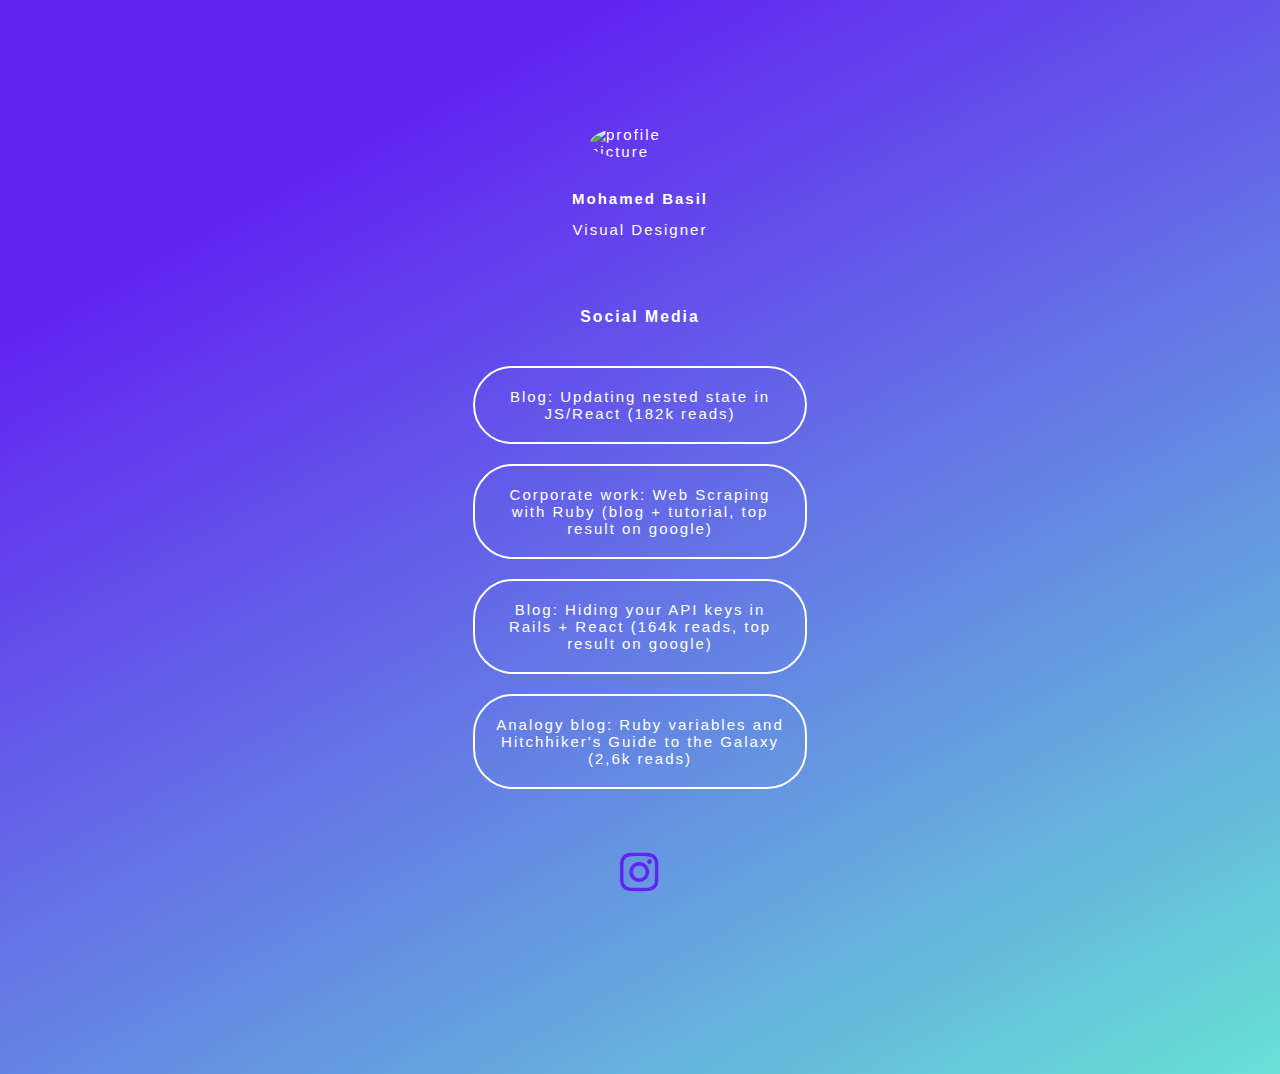
==== commit ab658bd9: "Update index.html" ====
--- a/index.html
+++ b/index.html
@@ -16,7 +16,7 @@
         <meta name="description" content="Tech writing portfolio">
         <meta name="keywords" content="HTML, CSS, JavaScript, React, Ruby, Ruby on Rails, Sylwia Vargas, tech writing, tech writer">
         <meta name="author" content="Sylwia Vargas">
-        <link rel="icon" type="image/png" href="assets/favicon.ico"/>
+        <link rel="icon" type="image/png" href="assets/favicon.jpg"/>
         <link rel="manifest" href="assets/site.webmanifest" crossorigin="use-credentials">
         <link rel="stylesheet" href="https://maxcdn.bootstrapcdn.com/font-awesome/4.4.0/css/font-awesome.min.css">
         <!-- twitter card -->
@@ -47,7 +47,7 @@
             <a href="https://medium.com/better-programming/how-to-hide-your-api-keys-c2b952bc07e6?source=friends_link&sk=5cc8081d5d32b45a49d694409c22f5d1" target="_blank" class="links">Blog: Hiding your API keys in Rails + React (164k reads, top result on google)</a>
             <a href="https://medium.com/swlh/hitchhikers-guide-to-ruby-variables-1b4cf83d540c?source=friends_link&sk=5c35a8ee6c8d3bdb6125710e62c1b447" target="_blank" class="links">Analogy blog: Ruby variables and Hitchhiker's Guide to the Galaxy (2,6k reads)</a>
 
-        <a href="https://github.com/sylwiavargas/tech-writing-linktree" target="_blank" ><i class="fa fa-github fa_custom fa-3x"></i></a>
+        <a href="https://github.com/sylwiavargas/tech-writing-linktree" target="_blank" ><i class="fa fa-instagram fa_custom fa-3x"></i></a>
         <script>
             console.clear()
             const styles = [
@@ -57,14 +57,6 @@
                 'padding: 10px',
                 'margin: 10px 0 10px 0'
             ].join(';')
-            console.log('%cHello friend!', styles);
-            console.log("I'm very flattered that you're checking out my work.")
-            console.log("Let's be friends:")
-            const sparkles = 'font-size: 16px; background: rgb(98, 36, 241); background: linear-gradient(310deg, #6224f1 19%, #67e1d6 100%)'
-            console.log("%c✨", sparkles, "LinkedIn: https://www.linkedin.com/in/sylwia-vargas/")
-            console.log("%c✨", sparkles, "Twitter: https://twitter.com/SylwiaVargas")
-            console.log("%c✨", sparkles, "Github: https://github.com/sylwiavargas")
-            console.log("Have a wonderful day!")
         </script>
     </body>
 
